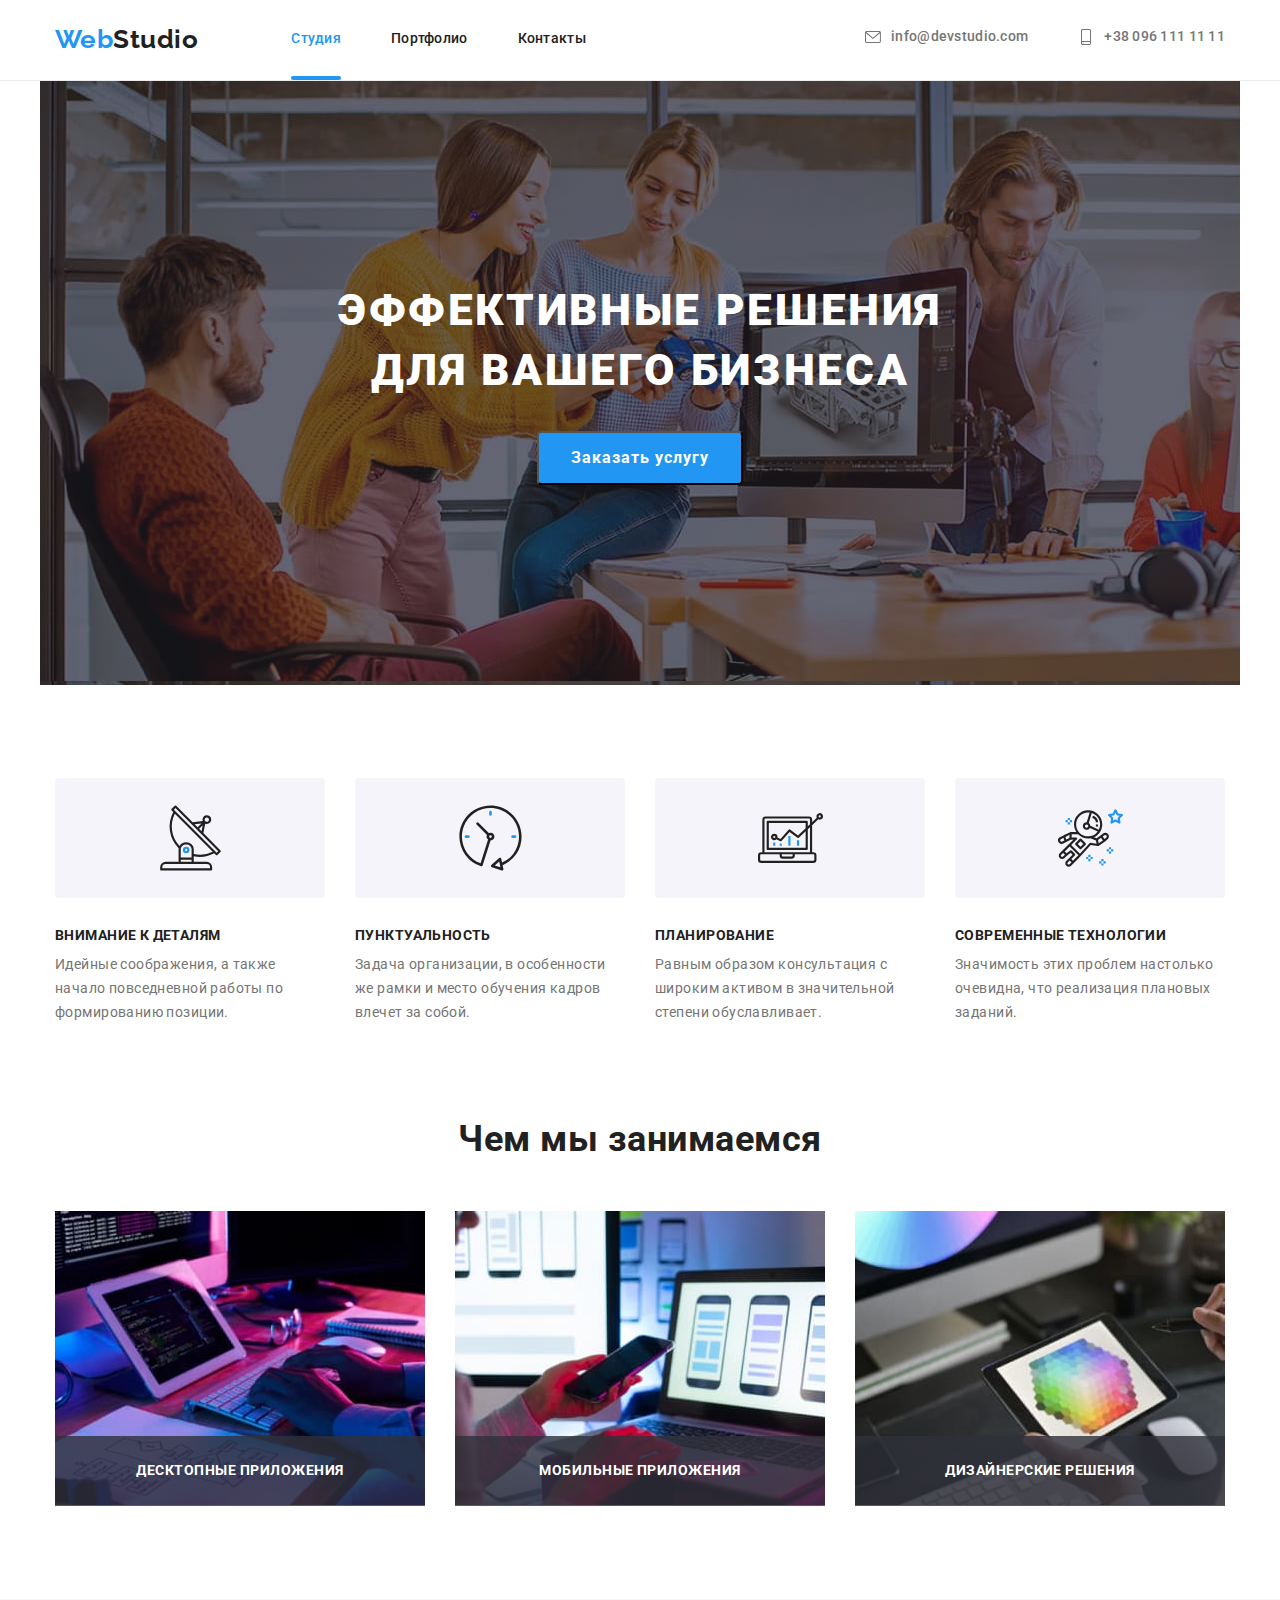
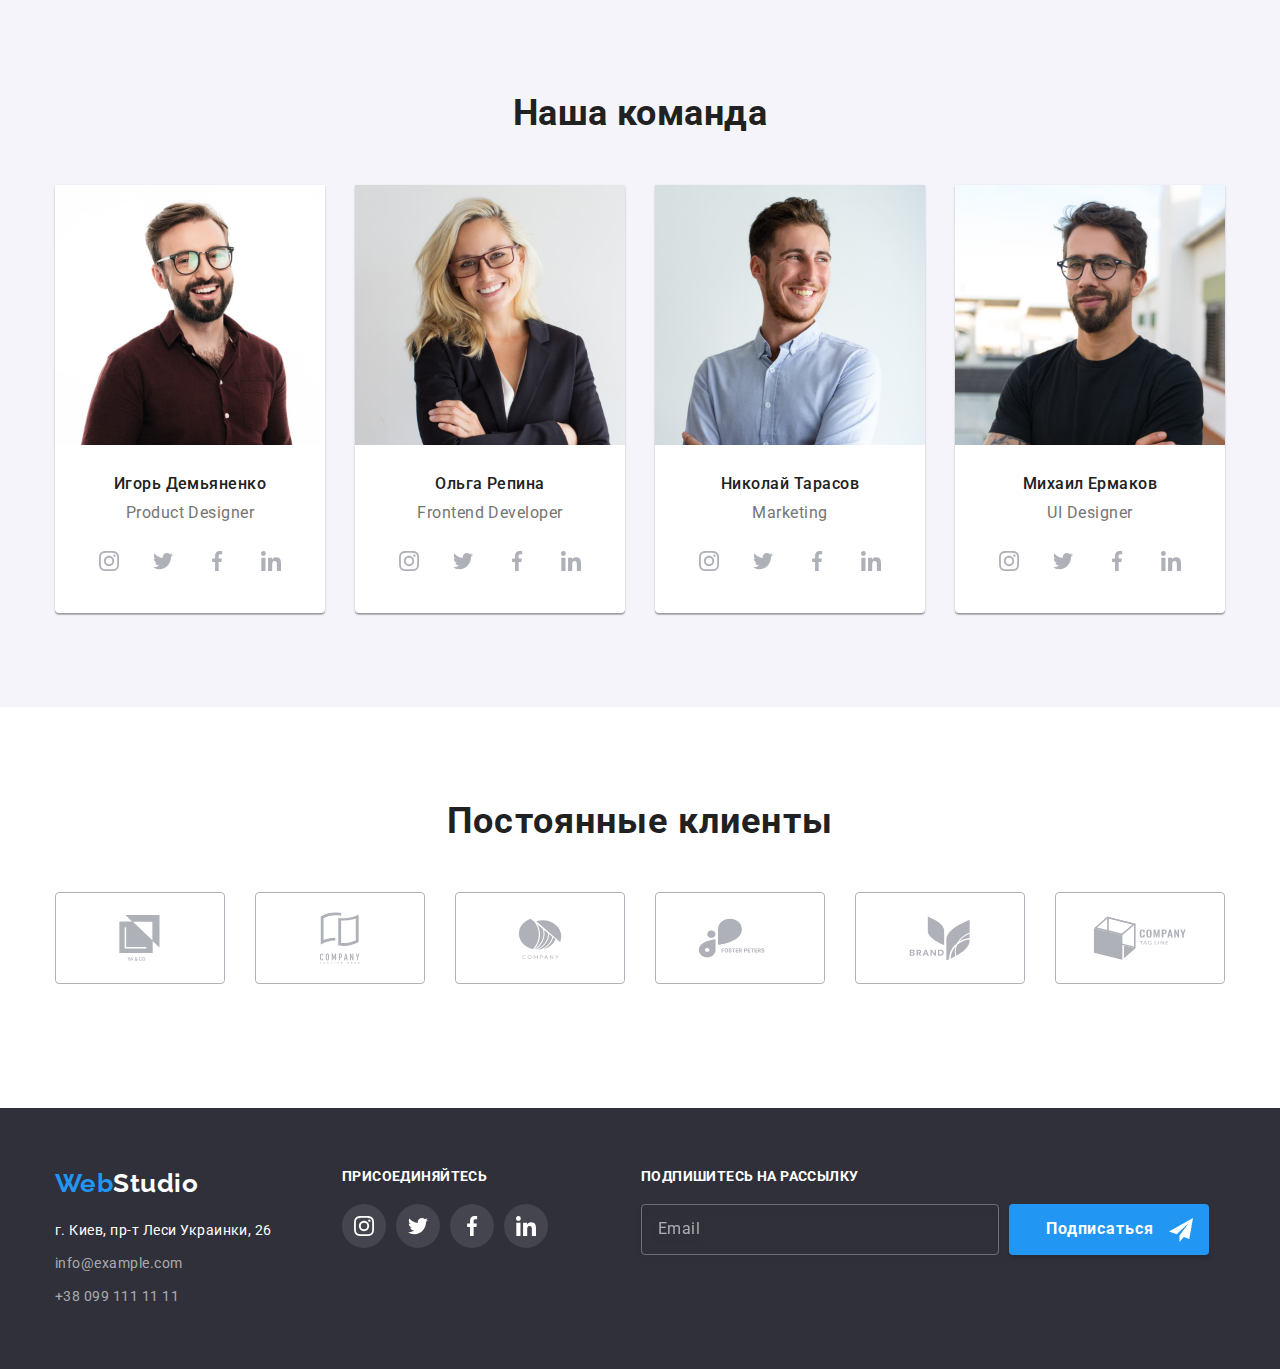
==== index.html @ 207f93ce "." ====
<!DOCTYPE html>
<html lang="en">

<head>
  <meta charset="UTF-8" />
  <meta http-equiv="X-UA-Compatible" content="IE=edge" />
  <meta name="viewport" content="width=device-width, initial-scale=1.0" />
  <title>WebStudio</title>
  <link rel="preconnect" href="https://fonts.gstatic.com">
  <link href="https://fonts.googleapis.com/css2?family=Raleway:wght@700&family=Roboto:wght@400;500;700;900&display=swap"
    rel="stylesheet">
  <link rel="stylesheet" href="https://cdnjs.cloudflare.com/ajax/libs/modern-normalize/1.1.0/modern-normalize.css"
    integrity="sha512-Y0MM+V6ymRKN2zStTqzQ227DWhhp4Mzdo6gnlRnuaNCbc+YN/ZH0sBCLTM4M0oSy9c9VKiCvd4Jk44aCLrNS5Q=="
    crossorigin="anonymous" referrerpolicy="no-referrer" />
  <link rel="stylesheet" href="https://cdnjs.cloudflare.com/ajax/libs/modern-normalize/1.1.0/modern-normalize.min.css"
    integrity="sha512-wpPYUAdjBVSE4KJnH1VR1HeZfpl1ub8YT/NKx4PuQ5NmX2tKuGu6U/JRp5y+Y8XG2tV+wKQpNHVUX03MfMFn9Q=="
    crossorigin="anonymous" referrerpolicy="no-referrer" />
  <link rel="stylesheet" href="./css/main.min.css">
</head>

<body>
  <!--Шапка проекта-->
  <header class="header">
    <div class="container header__container">
      <nav class="site__nav ">
        <a class="logo link " href="./index.html"> <span class="logo_logo-color_accent">Web</span>Studio</a>
        <div class="site__none">
          <ul class="site__list list ">
            <li class="site__item"><a class="site__link current link site__after_link" href="">Студия</a></li>
            <li class="site__item"><a class="site__link link" href="./portfolio.html">Портфолио</a></li>
            <li class="site__item"><a class="site__link link" href="">Контакты</a></li>
          </ul>
         </nav>
         <ul class="contact__list list">
          <li class="contact__item ">
            <a class="contact__link link" href="mailto:info@devstudio.com">
              <svg class="contact__svg_mail">
                <use href="./images/icons-svg/symbol-defs.svg#icon-mail"></use>
              </svg>
              info@devstudio.com</a>
          </li>
          <li class="contact__item">
            <a class="contact__link link" href="tel:+380961111111">
              <svg class="contact__svg_mail">
                <use href="./images/icons-svg/symbol-defs.svg#icon-smartphone"></use>
              </svg>
              +38 096 111 11 11</a>
          </li>
         </ul>
        </div>
        </div>
        
  </header>
  <!--Секция героя-->
  <main>
    <section class="hero overlord">
      <div class="container ">
        <h1 class="hero__title">
          Эффективные решения <br />
          для вашего бизнеса
        </h1>
        <button data-modal-open class="hero__button" type="button">Заказать услугу</button>
      </div>
    </section>
    <!--Секция будушего-->
    <section class="features__section">
      <div class="container">
        <h2 class="features__section_title  visually-hidden ">невидемый заголовок</h2>
        <ul class="features__list list">
          <li class="features__item  ">
            <div class="features__svg">
              <svg width="65px" height="70px">
                <use href="./images/icons-svg/symbol-defs.svg#icon-antenna"></use>
              </svg>
            </div>
            <h3 class="features__title  ">Внимание к деталям</h3>
            <p class="features__paragraph">
              Идейные соображения, а также начало повседневной работы по
              формированию позиции.
            </p>
          </li>
          <li class="features__item ">
            <div class="features__svg">
              <svg width="65px" height="70px">
                <use href="./images/icons-svg/symbol-defs.svg#icon-clock"></use>
              </svg>
            </div>
            <h3 class="features__title">Пунктуальность</h3>
            <p class="features__paragraph">
              Задача организации, в особенности же рамки и место обучения кадров
              влечет за собой.
            </p>
          </li>
          <li class="features__item ">
            <div class="features__svg">
              <svg width="65px" height="70px">
                <use href="./images/icons-svg/symbol-defs.svg#icon-diagram"></use>
              </svg>
            </div>
            <h3 class="features__title">Планирование</h3>
            <p class="features__paragraph">
              Равным образом консультация с широким активом в значительной
              степени обуславливает.
            </p>
          </li>
          <li class="features__item ">
            <div class="features__svg">
              <svg width="65px" height="70px">
                <use href="./images/icons-svg/symbol-defs.svg#icon-astronaut"></use>
              </svg>
            </div>
            <h3 class="features__title">Современные технологии</h3>
            <p class="features__paragraph">
              Значимость этих проблем настолько очевидна, что реализация
              плановых заданий.
            </p>
          </li>
        </ul>
      </div>
    </section>
    <!-- Рабочя секция-->
    <section class="work__section work__blok ">
      <div class="container">
        <h2 class="work__section_title">Чем мы занимаемся</h2>
        <ul class="work__list list">
          <div class="work__div">
            <li class="work__img_title">
              <img src="./images/box1.jpg" alt="work with gadgets" width="370" height="294" />
              <p class="work__information">Десктопные приложения</p>
            </li>
          </div>
          <div class="work__div">
            <li class="work__img_title">
              <img src="./images/box2.jpg" alt="work with gadgets" width="370" height="294" />
              <p class="work__information">Мобильные приложения</p>
            </li>
          </div>
          <div class="work__div">
            <li class="work__img_title">
              <img src="./images/box3.jpg" alt="work with gadgets" width="370" height="294" />
              <p class="work__information"> Дизайнерские решения</p>
            </li>
          </div>
        </ul>
      </div>
    </section>
    <!-- Командная Секция -->
    <section class="team__section">
      <div class="container">
        <h2 class="team__section_title">Наша команда</h2>
        <ul class="team__list list">
          <li class="team__title">
            <img src="./images/images2/igor_demyanenko.jpg" alt="Igor Demyanenko" width="100%" height="100%" />
            <div class="team__name">
              <h3 class="team__name_title">Игорь Демьяненко</h3>
              <p class="team__profession">Product Designer</p>
              <div class="team__icon">
                <a class="team__link_icon" href="">
                  <svg class=" team__inst" width="20px" height="20px">
                    <use href=./images/icons-svg/symbol-defs.svg#icon-instagram2></use>
                  </svg>
                </a>
                <a class="team__link_icon" href="">
                  <svg class="team__inst" width="20px" height="20px">
                    <use href=./images/icons-svg/symbol-defs.svg#icon-twitte4r></use>
                  </svg>
                </a>
                <a class="team__link_icon" href="">
                  <svg class=" team__inst" width="20px" height="20px">
                    <use href=./images/icons-svg/symbol-defs.svg#icon-facebook1></use>
                  </svg>
                </a>
                <a class="team__link_icon" href="">
                  <svg class="team__inst" width="20px" height="20px">
                    <use href=./images/icons-svg/symbol-defs.svg#icon-linkedin3></use>
                  </svg>
                </a>
              </div>
            </div>
          </li>
          <li class="team__title">
            <img src="./images/images2/olga_repina.jpg" alt="Olga Repina" width="100%" height="100%" />
            <div class="team__name">
              <h3 class="team__name_title">Ольга Репина</h3>
              <p class="team__profession">Frontend Developer</p>
              <div class="team__icon">
                <a class="team__link_icon" href="">
                  <svg class=" team__inst" width="20px" height="20px">
                    <use href=./images/icons-svg/symbol-defs.svg#icon-instagram2></use>
                  </svg>
                </a>
                <a class="team__link_icon" href="">
                  <svg class=" team__inst" width="20px" height="20px">
                    <use href=./images/icons-svg/symbol-defs.svg#icon-twitte4r></use>
                  </svg>
                </a>
                <a class="team__link_icon" href="">
                  <svg class=" team__inst" width="20px" height="20px">
                    <use href=./images/icons-svg/symbol-defs.svg#icon-facebook1></use>
                  </svg>
                </a>
                <a class="team__link_icon" href="">
                  <svg class=" team__inst" width="20px" height="20px">
                    <use href=./images/icons-svg/symbol-defs.svg#icon-linkedin3></use>
                  </svg>
                </a>
              </div>
            </div>
          </li>
          <li class="team__title">
            <img src="./images/images2/nikolay_tarasov.jpg" alt="Nikolay Tarasov" width="100%" height="100%" />
            <div class="team__name">
              <h3 class="team__name_title">Николай Тарасов</h3>
              <p class="team__profession">Marketing</p>
              <div class="team__icon">
                <a class="team__link_icon" href="">
                  <svg class=" team__inst" width="20px" height="20px">
                    <use href=./images/icons-svg/symbol-defs.svg#icon-instagram2></use>
                  </svg>
                </a>
                <a class="team__link_icon" href="">
                  <svg class=" team__inst" width="20px" height="20px">
                    <use href=./images/icons-svg/symbol-defs.svg#icon-twitte4r></use>
                  </svg>
                </a>
                <a class="team__link_icon" href="">
                  <svg class=" team__inst" width="20px" height="20px">
                    <use href=./images/icons-svg/symbol-defs.svg#icon-facebook1></use>
                  </svg>
                </a>
                <a class="team__link_icon" href="">
                  <svg class=" team__inst" width="20px" height="20px">
                    <use href=./images/icons-svg/symbol-defs.svg#icon-linkedin3></use>
                  </svg>
                </a>
              </div>
            </div>
          </li>
          <li class="team__title">
            <img src="./images/images2/mikhail_ermakov.jpg" alt="Mikhail Ermakov" width="100%" height="100%" />
            <div class="team__name">
              <h3 class="team__name_title">Михаил Ермаков</h3>
              <p class="team__profession">UI Designer</p>
              <div class="team__icon">
                <a class="team__link_icon" href="">
                  <svg class=" team__inst" width="20px" height="20px">
                    <use href=./images/icons-svg/symbol-defs.svg#icon-instagram2></use>
                  </svg>
                </a>
                <a class="team__link_icon" href="">
                  <svg class=" team__inst" width="20px" height="20px">
                    <use href=./images/icons-svg/symbol-defs.svg#icon-twitte4r></use>
                  </svg>
                </a>
                <a class="team__link_icon" href="">
                  <svg class=" team__inst" width="20px" height="20px">
                    <use href=./images/icons-svg/symbol-defs.svg#icon-facebook1></use>
                  </svg>
                </a>
                <a class="team__link_icon" href="">
                  <svg class=" team__inst" width="20px" height="20px">
                    <use href=./images/icons-svg/symbol-defs.svg#icon-linkedin3></use>
                  </svg>
                </a>
              </div>
            </div>
          </li>
        </ul>
      </div>
    </section>
    <!-- Постояние клиенти-->
    <section class="regular-section">
      <div class="container">
        <h2 class="regular-title"> Постоянные клиенты </h2>
        <ul class="regular-ul  list">
          <li class="regular-li">
            <a class="regular-link" href="">
              <svg width="41px" height="46px">
                <use href=./images/icons-svg/symbol-defs.svg#icon-group></use>
              </svg>
            </a>
          </li>
          <li class="regular-li">
            <a class="regular-link" href="">
              <svg width="40px" height="52px">
                <use href=./images/icons-svg/symbol-defs.svg#icon-group-1></use>
              </svg>
            </a>
          </li>
          <li class="regular-li">
            <a class="regular-link" href="">
              <svg width="44px" height="41px">
                <use href=./images/icons-svg/symbol-defs.svg#icon-group-2></use>
              </svg>
            </a>
          </li>
          <li class="regular-li">
            <a class="regular-link" href="">
              <svg width="85px" height="40px">
                <use href=./images/icons-svg/symbol-defs.svg#icon-group-3></use>
              </svg>
            </a>
          </li>
          <li class="regular-li">
            <a class="regular-link" href="">
              <svg width="62px" height="45px">
                <use href=./images/icons-svg/symbol-defs.svg#icon-group-4></use>
              </svg>
            </a>
          </li>
          <li class="regular-li">
            <a class="regular-link" href="">
              <svg width="94px" height="44px">
                <use href=./images/icons-svg/symbol-defs.svg#icon-group-5></use>
              </svg>
            </a>
          </li>
        </ul>
      </div>
    </section>
  </main>
  <!--Футер-->
  <footer class="footer">
    <div class="container footer-section ">
      <div class="footer_position-tablet">
        <div class="footer__adress">
          <a class="logo logo_color_white link" href="./index.html"><span class="logo_logo-color_accent">Web</span>Studio</a>
          <address class="address">
            <p class="adress-text">г. Киев, пр-т Леси Украинки, 26</p>
            <ul class="footer-list list">
              <li class="footer-list__item">
                <a class="footer-list__link link" href="mailto:info@example.com">info@example.com</a>
              </li>
              <li class="footer-item">
                <a class="footer-list__link link" href="tel:+38-099-111-11-11">+38 099 111 11 11</a>
              </li>
            </ul>
          </address>
        </div>
        <div class="footer-set">
          <h2 class="footer-title">присоединяйтесь</h2>
          <ul class="footer-icon list">
            <li class="footer-list__item">
              <a class="footer-icon__link" href="#">
                <svg class="footer-style" width="20px" height="20px">
                  <use href="./images/icons-svg/symbol-defs.svg#icon-instagram2"></use>
                </svg>
              </a>
            </li>
            <li class="footer-list__item">
              <a class="footer-icon__link" href="#">
                <svg width=" 20px" height="20px">
                  <use href="./images/icons-svg/symbol-defs.svg#icon-twitte4r"></use>
                </svg>
              </a>
            </li>
            <li class="footer-list__item">
              <a class="footer-icon__link" href="#">
                <svg width=" 20px" height="20px">
                  <use href="./images/icons-svg/symbol-defs.svg#icon-facebook1"></use>
                </svg>
              </a>
            </li>
            <li class="footer-list__item">
              <a class="footer-icon__link" href="#">
                <svg width="20px" height="20px">
                  <use href="./images/icons-svg/symbol-defs.svg#icon-linkedin3"></use>
                </svg>
              </a>
            </li>
          </ul>
        </div>
      </div>
      <div class="footer-form">
        <p class="footer-form__title">Подпишитесь на рассылку</p>
        <form class="footer-form__content">
          <input class="form-footer__email" type="email" name="email" placeholder="Email">
          <button class="form-footer__button" type="submit">Подписаться </button>
        </form>
      </div>
    </div>
  </footer>
  <div class="backdrop  is-hidden" data-modal>
    <div class="modal">
      <form action="#">
        <p class="backdrop-title">Оставьте свои данные, мы вам перезвоним</p>
        <label class="backdrop-label form-field"> <span class="backdrop-name">Имя</span>
          <span class="backdrop-wraper">
            <input class="backdrop-input" type="text" name="name" required>
            <svg class=" svg-icon-backdrop" width="12px" height="12px">
              <use href=./images/icons-svg/symbol-defs6.svg#icon-Vector></use>
            </svg>
          </span>
        </label>
        <label class="backdrop-label form-field "> <span class="backdrop-name">Телефон</span>
          <span class="backdrop-wraper">
            <input class="backdrop-input" type="tel" name="tel" required>
            <svg class=" svg-icon-backdrop" width="13px" height="13px">
              <use href=./images/icons-svg/symbol-defs6.svg#icon-Vector-1></use>
            </svg>
          </span>
        </label>
        <label class="backdrop-label form-field "><span class="backdrop-name"> Почта</span>
          <span class="backdrop-wraper">
            <input class="backdrop-input" type="email" name="e-mail" required>
            <svg class=" svg-icon-backdrop" width="15px" height="12px">
              <use href=./images/icons-svg/symbol-defs6.svg#icon-Vector-2></use>
            </svg>
          </span>
        </label>
        <label class="backdrop-label "> <span class="backdrop-name">Комментарий</span>
          <textarea class="backdrop-textarea" name="comment" rows="10" placeholder="Ввести текст"></textarea>
        </label>
        <div class="checkbox-div">
          <input class="checkbox-input visually-hidden" type="checkbox" name="checkbox" value="Соглашаюсь с рассылкой"
            id="Соглашаюсь с рассылкой">
          <label class="checkbox-title" for="Соглашаюсь с рассылкой">Соглашаюсь с рассылкой и принимаю &nbsp; <a class="checkbox-link"
              href="">Условия договора</a> </label>
        </div>
        <button class="backdrop-btn" type="submit"> Отправить</button>
      </form>
      <button data-modal-close class="close-btn">
        <svg width="11px" height="11px">
          <use href=./images/icons-svg/symbol-defs6-1.svg#icon-Vector-6></use>
        </svg>
      </button>
    </div>
  </div>
  <script src="./js/modal.js"></script>
</body>

</html>
---- css/main.min.css ----
:root{--primary-text-color: #757575;--secondary-text-color: #212121;--accent-color: #2196f3;--primary-bg-color: #ffffff;--primary-bg-color-filter: #f5f4fa;--prinary-font-family: "Roboto", sant-serif;--secondary-font-family:"Raleway", sant-serif}.visually-hidden{position:absolut;width:1px;height:1px;margin:-1px;border:0;padding:0;clip:rect(1px, 1px, 1px, 1px);clip:rect(1px 1px 1px 1px);overflow:hidden}body{background-color:var(--primary-bg-color);color:var(--primary-text-color);font-family:var(--prinary-font-family);letter-spacing:0.03em}h1,h2,h3,h4,h5,h6,p{margin-top:0;margin-bottom:0}ul,ol{margin-top:0;margin-bottom:0;padding-left:0}img{display:block}.list{list-style:none}.link{text-decoration:none}.logo{margin-right:93px;font-family:var(--secondary-font-family);font-weight:700;font-size:26px;line-height:1.19;color:var(--secondary-text-color)}@media screen and (min-width: 480px){.logo{margin-right:0px}}.logo_logo-color_accent{color:var(--accent-color)}.footer-icon__link{display:flex;width:44px;height:44px;justify-content:center;align-items:center;border-radius:50%}.site__list{display:flex;font-size:14px;line-height:1.14;letter-spacing:0.02em;margin-left:93px;color:var(--secondary-text-color)}.site__item:not(:last-child){margin-right:50px}.site__link{position:relative;font-family:Roboto;font-weight:500;font-size:14px;line-height:1.14;letter-spacing:0.02em;color:var(--secondary-text-color);transition:color 250ms cubic-bezier(0.4, 0, 0.2, 1)}.site__link:hover,.site__link:focus{color:var(--accent-color)}.site__link.current{color:var(--accent-color)}.site__nav{display:flex;align-items:center}.site__after_link::after{content:"";display:block;width:100%;height:4px;background:#2196F3;border-radius:2px;position:absolute;top:46px;transition:opacity 250ms cubic-bezier(0.4, 0, 0.2, 1)}.contact__link{display:inline-flex;font-weight:500;font-size:14px;line-height:1.14;letter-spacing:0.02em;color:var(--primary-text-color);transition:color 250ms cubic-bezier(0.4, 0, 0.2, 1)}.contact__link:hover,.contact__link:focus{color:var(--accent-color)}.contact__link:hover .contact__svg_mail{fill:var(--accent-color);transition-duration:250ms}.contact__link:focus .contact__svg_mail{fill:var(--accent-color)}.contact__item:not(:last-child){margin-right:50px}.contact__item:hover,.contact__item:focus{color:var(--accent-color)}.contact__list{display:flex;align-items:center;margin-left:auto}.header__container{display:flex;align-items:center}.header{border-bottom:1px solid #ECECEC;padding-top:24px;padding-bottom:25px}.contact__svg_mail{width:16px;height:16px;margin-right:10px;fill:var(--primary-text-color)}.hero{padding-top:118px;padding-bottom:118px;background-image:linear-gradient(to right, rgba(47,48,58,0.4), rgba(47,48,58,0.4)),url(../images/hero/header-img.jpg);max-width:1600px;margin-left:auto;margin-right:auto;background-color:#2F303A;text-align:center}@media screen and (min-width: 480px){.hero{width:480px}}@media screen and (min-width: 768px){.hero{width:768px;background-image:linear-gradient(to right, rgba(47,48,58,0.4), rgba(47,48,58,0.4)),url(../images/hero/header-img768.jpg)}}@media screen and (min-width: 1200px){.hero{width:1200px;background-image:linear-gradient(to right, rgba(47,48,58,0.4), rgba(47,48,58,0.4)),url(../images/hero/hero.jpg);padding-top:200px;padding-bottom:200px}}.hero__title{font-weight:900;font-size:26px;line-height:1.62;text-align:center;letter-spacing:0.06em;text-transform:uppercase;color:var(--primary-bg-color)}@media screen and (min-width: 1200px){.hero__title{font-size:44px;line-height:1.36}}.hero__button{padding-left:32px;padding-right:32px;padding-top:10px;padding-bottom:10px;margin-top:30px;border-radius:4px;font-weight:700;font-size:16px;line-height:1.87;letter-spacing:0.06em;color:#FFFFFF;background-color:var(--accent-color);transition-property:background-color;transition-duration:250ms;transition-timing-function:cubic-bezier(0.4, 0, 0.2, 1)}.hero__button:hover,.hero__button:hover{background-color:#188CE8}.features__section{padding-top:60px;padding-bottom:60px}@media screen and (min-width: 1200px){.features__section{padding-top:94px;padding-bottom:47px}}.features__list{margin-bottom:-30px}@media screen and (min-width: 768px){.features__list{display:flex;flex-wrap:wrap;margin-left:-30px}}@media screen and (min-width: 1200px){.features__list{display:flex}}.features__item{margin-bottom:30px}@media screen and (min-width: 768px){.features__item{flex-basis:calc((100% - 60px) / 2);margin-left:30px}}@media screen and (min-width: 1200px){.features__item{flex-basis:calc((100% - 120px) / 4);width:270px}}.features__svg{display:flex;justify-content:center;align-items:center;height:120px;margin-bottom:30px;background-color:var(--primary-bg-color-filter);border-radius:4px}.features__title{margin-bottom:10px;margin-top:0px;color:var(--secondary-text-color);font-weight:700;font-size:14px;line-height:1.14;letter-spacing:0.03em;text-transform:uppercase;text-align:center}@media screen and (min-width: 768px){.features__title{text-align:left}}.features__paragraph{font-size:14px;line-height:1.71;letter-spacing:0.03em}.work__blok{display:none}@media screen and (min-width: 1200px){.work__blok{display:block}}.work__section_title{margin-bottom:50px;font-weight:700;font-size:36px;line-height:1.16;text-align:center;color:var(--secondary-text-color)}.work__list{display:flex;align-items:center}.work__section{padding-top:47px;padding-bottom:94px}.work__div{position:relative}.work__div:not(:last-child){margin-right:30px}.work__information{position:absolute;padding:27px;top:225px;width:370px;height:70px;font-weight:700;font-size:14px;line-height:1.14;text-align:center;text-transform:uppercase;color:var(--primary-bg-color);background-image:linear-gradient(to right, rgba(47,48,58,0.8), rgba(47,48,58,0.8))}.team__section{padding-top:60px;padding-bottom:60px;background-color:var(--primary-bg-color-filter)}@media screen and (min-width: 1200px){.team__section{padding-top:94px;padding-bottom:94px}}.team__name_title{font-weight:500;font-size:16px;line-height:1.18;text-align:center;color:var(--secondary-text-color)}.team__profession{margin-top:10px;font-size:16px;line-height:1.18;text-align:center;color:var(--primary-text-color)}.team__section_title{font-weight:700;font-size:36px;line-height:1.16;text-align:center;margin-bottom:30px;color:var(--secondary-text-color)}@media screen and (min-width: 1200px){.team__section_title{margin-bottom:50px}}.team__list{align-items:center;margin-bottom:-30px}@media screen and (min-width: 768px){.team__list{display:flex;flex-wrap:wrap;margin-left:-30px}}@media screen and (min-width: 1200px){.team__list{display:flex}}.team__title{border-radius:0px 0px 4px 4px;background-color:#ffffff;box-shadow:0px 1px 3px rgba(0,0,0,0.12),0px 1px 1px rgba(0,0,0,0.14),0px 2px 1px rgba(0,0,0,0.2);margin-bottom:30px}@media screen and (min-width: 480px){.team__title{width:450px}}@media screen and (min-width: 768px){.team__title{flex-basis:calc((100% - 60px) / 2);margin-left:30px;width:450px}}@media screen and (min-width: 1200px){.team__title{flex-basis:calc((100% - 120px) / 4);width:270px}}.team__name{margin:30px}.team__link_icon{display:flex;justify-content:center;align-items:center;width:44px;height:44px;border-radius:50%;background-color:#ffffff;fill:#AFB1B8;transition:background-color 250ms cubic-bezier(0.4, 0, 0.2, 1)}.team__link_icon:not(:last-child){margin-right:10px}.team__link_icon:hover,.team__link_icon:focus{background-color:var(--accent-color);fill:#ffffff}.team__icon{display:flex;justify-content:center;margin-top:16px;padding-bottom:24px}@media screen and (min-width: 768px){.team__icon{padding-bottom:0px}}.regular-section{padding-top:60px;padding-bottom:60px}@media screen and (min-width: 1200px){.regular-section{padding-top:94px;padding-bottom:94px}}.regular-title{font-weight:700;font-size:36px;line-height:1.16;text-align:center;letter-spacing:0.03em;color:var(--secondary-text-color);margin-bottom:30px}@media screen and (min-width: 1200px){.regular-title{margin-bottom:50px}}.regular-li{height:92px;flex-basis:calc((100% - 60px) / 2);margin-left:30px;margin-bottom:30px}.regular-li:nth-last-child(-n+3){margin-bottom:0px}@media screen and (min-width: 768px){.regular-li{flex-basis:calc((100% - 90px) / 3)}}@media screen and (min-width: 1200px){.regular-li{flex-basis:calc((100% - 180px) / 6)}}.regular-ul{display:flex;flex-wrap:wrap;margin-left:-30px}.regular-link{width:100%;height:100%;fill:#AFB1B8;display:flex;justify-content:center;align-items:center;border:1px solid #AFB1B8;border-radius:4px;transition:fill 250ms cubic-bezier(0.4, 0, 0.2, 1)}.regular-link:hover,.regular-link:focus{fill:var(--accent-color);border:1px solid var(--accent-color)}.footer{background-color:#2f303a;padding-top:60px;padding-bottom:60px}.footer-section{text-align:center}@media screen and (min-width: 1200px){.footer-section{display:flex;text-align:left}}@media screen and (min-width: 768px){.footer_position-tablet{display:flex;justify-content:space-around}}@media screen and (min-width: 768px){.footer__adress{display:inline-block}}.footer-list .footer-list__item:not(:last-child){margin-bottom:9px}.footer-list__link{display:block;color:rgba(255,255,255,0.6);transition:color 250ms cubic-bezier(0.4, 0, 0.2, 1)}.footer-list__link:hover,.footer-list__link:focus{color:#ffffff}@media screen and (min-width: 768px){.footer-set{display:inline-block}}@media screen and (min-width: 1200px){.footer-set{margin-left:70px}}.footer-title{font-weight:bold;font-size:14px;line-height:16px;letter-spacing:0.03em;text-transform:uppercase;color:var(--primary-bg-color)}.footer-icon{display:flex;justify-content:center;margin-top:20px}@media screen and (max-width: 768px){.footer-icon{margin-bottom:60px}}.footer-list__item:not(:first-child){margin-left:10px}.footer-icon__link{background-color:rgba(255,255,255,0.1);fill:var(--primary-bg-color);transition:background-color 250ms cubic-bezier(0.4, 0, 0.2, 1)}.footer-icon__link:hover,.footer-icon__link:focus{background-color:var(--accent-color)}.logo_color_white{color:#ffffff}.address{font-style:normal;font-weight:400;font-size:14px;line-height:1.71;margin-top:20px;margin-bottom:60px}@media screen and (min-width: 1200px){.address{margin-bottom:0px}}.adress-text{color:#ffffff;margin-bottom:9px}@media screen and (max-width: 1200px){.footer-form{display:inline-block;width:450px}}@media screen and (min-width: 1200px){.footer-form{width:570px;margin-left:93px}}.footer-form__title{font-weight:700;font-size:14px;line-height:16px;letter-spacing:0.03em;text-transform:uppercase;color:var(--primary-bg-color);margin-bottom:20px}@media screen and (min-width: 1200px){.footer-form__content{display:flex}}.form-footer__email{width:100%;margin-bottom:20px;padding:15px 0px 15px 16px;border:1px solid rgba(255,255,255,0.3);filter:drop-shadow(0px 4px 4px rgba(0,0,0,0.15));border-radius:4px;background-color:transparent;color:var(--primary-bg-color)}.form-footer__email::placeholder{font-weight:400;font-size:16px;line-height:20px;letter-spacing:0.03em;color:rgba(255,255,255,0.6)}@media screen and (min-width: 1200px){.form-footer__email{width:358px;margin-bottom:0px}}.form-footer__button{width:200px;background:#2196f3;box-shadow:0px 4px 4px rgba(0,0,0,0.15);border-radius:4px;border:none;cursor:pointer;margin-left:10px;padding:10px 8px 10px 29px;font-weight:700;font-size:16px;line-height:30px;letter-spacing:0.06em;color:#ffffff;transition:background-color 250ms cubic-bezier(0.4, 0, 0.2, 1)}.form-footer__button:focus,.form-footer__button:hover{background-color:#188ce8}.form-footer__button::after{display:inline-block;vertical-align:middle;content:'';background-image:url(../images/icons-svg/iconss-svg/footer-maol.svg);width:24px;height:24px;margin-left:10px}.form-field{display:flex;flex-direction:column;margin-bottom:10px}textarea{resize:none}.backdrop-title{font-weight:700;font-size:20px;line-height:1.15;text-align:center;color:var(--secondary-text-color);margin-bottom:12px}.backdrop-input{width:100%;height:40px;border:1px solid rgba(33,33,33,0.2);border-radius:4px;padding-left:42px;outline:none;transition:fill 250ms cubic-bezier(0.4, 0, 0.2, 1),border 250ms cubic-bezier(0.4, 0, 0.2, 1)}.backdrop-input:hover,.backdrop-input:focus{border:1px solid var(--accent-color)}.backdrop-input:hover+.svg-icon-backdrop{fill:var(--accent-color)}.backdrop-textarea{padding:12px 16px;width:100%;height:120px;border:1px solid rgba(33,33,33,0.2);border-radius:4px;outline:none;transition:border 250ms cubic-bezier(0.4, 0, 0.2, 1)}.backdrop-textarea::placeholder{color:rgba(117,117,117,0.5)}.backdrop-textarea:hover,.backdrop-textarea:focus{border:1px solid var(--accent-color)}.checkbox-title{display:flex;font-size:12px;line-height:1.16;color:var(--primary-text-color)}@media screen and (min-width: 1200px){.checkbox-title{display:flex;font-size:14px;line-height:1.71;color:var(--primary-text-color);align-items:baseline}}.backdrop-btn{display:flex;font-weight:700;font-size:16px;line-height:1.87;align-items:center;text-align:center;letter-spacing:0.06em;color:#FFFFFF;width:200px;background:#2196F3;box-shadow:0px 4px 4px rgba(0,0,0,0.15);border-radius:4px;border:none;margin:0 auto;margin-top:29px;padding:10px 55px;transition:background-color 250ms cubic-bezier(0.4, 0, 0.2, 1)}.backdrop-btn:hover,.backdrop-btn:focus{background-color:#188CE8}.backdrop-wraper{position:relative}.svg-icon-backdrop{position:absolute;top:50%;left:12px;transform:translateY(-50%)}.backdrop-name{display:block;margin-bottom:4px}.checkbox-title::before{content:'';width:16px;height:15px;border:2px solid #212121;background-repeat:10px;display:block;cursor:pointer;margin-right:0px}.checkbox-input:checked+.checkbox-title::before{background-image:url(../images/icon-check.jpg);background-size:contain;border:none}@media screen and (min-width: 1200px){.checkbox-title::before{margin-right:10px}}.backdrop-label{font-family:Roboto;font-style:normal;font-weight:normal;font-size:12px;line-height:14px;letter-spacing:0.01em;color:var(--primary-text-color)}.backdrop{position:fixed;top:0;left:0;width:100vw;height:100vh;background-color:rgba(0,0,0,0.2);opacity:1;visibility:visible;pointer-events:auto;transition:opacity 500ms linear, visibility 500ms linear}.modal{position:absolute;padding:40px;left:50%;top:50%;width:450px;height:609px;background-color:#ffffff;transform:translate(-50%, -50%)}@media screen and (min-width: 1200px){.modal{width:528px;height:580px}}.close-btn{position:absolute;top:8px;right:8px;width:30px;height:30px;border-radius:50%;border:1px solid rgba(0,0,0,0.1);background-color:transparent;cursor:pointer;padding:0;transition:fill 250ms cubic-bezier(0.4, 0, 0.2, 1)}.close-btn:hover,.close-btn:focus{fill:#2196F3}.is-hidden{opacity:0;visibility:hidden;pointer-events:none}.filter-btn.current{background-color:var(--accent-color);color:var(--primary-bg-color)}.filter-btn{padding:6px 20px;border-radius:4px;border:none;font-family:inherit;font-weight:500;font-size:16px;line-height:1.62;background:var(--primary-bg-color-filter);color:var(--secondary-text-color);transition:background-color 250ms cubic-bezier(0.4, 0, 0.2, 1)}.filter-btn:hover,.filter-btn:focus{background-color:var(--accent-color);color:#ffffff}.work-title{font-style:normal;font-weight:700;font-size:18px;line-height:2;letter-spacing:0.06em;color:var(--secondary-text-color)}.work-profession{margin-top:4px;font-style:normal;font-weight:normal;font-size:16px;line-height:1.87;color:var(--primary-text-color)}.container{width:100%;margin-left:auto;margin-right:auto;padding-left:15px;padding-right:15px}@media screen and (min-width: 480px){.container{width:480px}}@media screen and (min-width: 768px){.container{width:768px}}@media screen and (min-width: 1200px){.container{width:1200px}}.filter{display:flex;justify-content:center;margin-bottom:50px}.filter-item:not(:last-child){margin-right:8px}.works-list{display:flex;flex-wrap:wrap}.works-title{width:370px;margin-right:30px;margin-bottom:30px;border:1px solid #EEEEEE}.works-title:nth-child(3n){margin-right:0px}.works-title:nth-last-child(-n+3){margin-bottom:0px}.works-title:hover,.works-title:focus{box-shadow:0px 1px 1px rgba(0,0,0,0.12),0px 4px 4px rgba(0,0,0,0.06),1px 4px 6px rgba(0,0,0,0.16)}.works-title:hover .works-p{transform:translateY(0%)}.our-work{padding-top:94px;padding-bottom:94px}.text-position{padding:20px 24px}.address{margin-top:20px}.address-link{margin-bottom:9px;display:block}.footer-list .footer-item:not(:last-child){margin-bottom:9px}.work-a{display:block;text-decoration:none;color:var(--primary-text-color);width:100%;height:100%}.work-a:focus .works-p{transform:translateY(0%)}.works-img{position:relative;overflow:hidden}.works-p{position:absolute;top:0;left:0;height:100%;width:100%;font-style:normal;font-weight:normal;font-size:18px;line-height:1.56;background-color:rgba(33,150,243,0.9);color:var(--primary-bg-color);overflow:auto;padding:63px 24px;transform:translateY(101%);transition:transform 250ms cubic-bezier(0.4, 0, 0.2, 1)}
/*# sourceMappingURL=main.min.css.map */
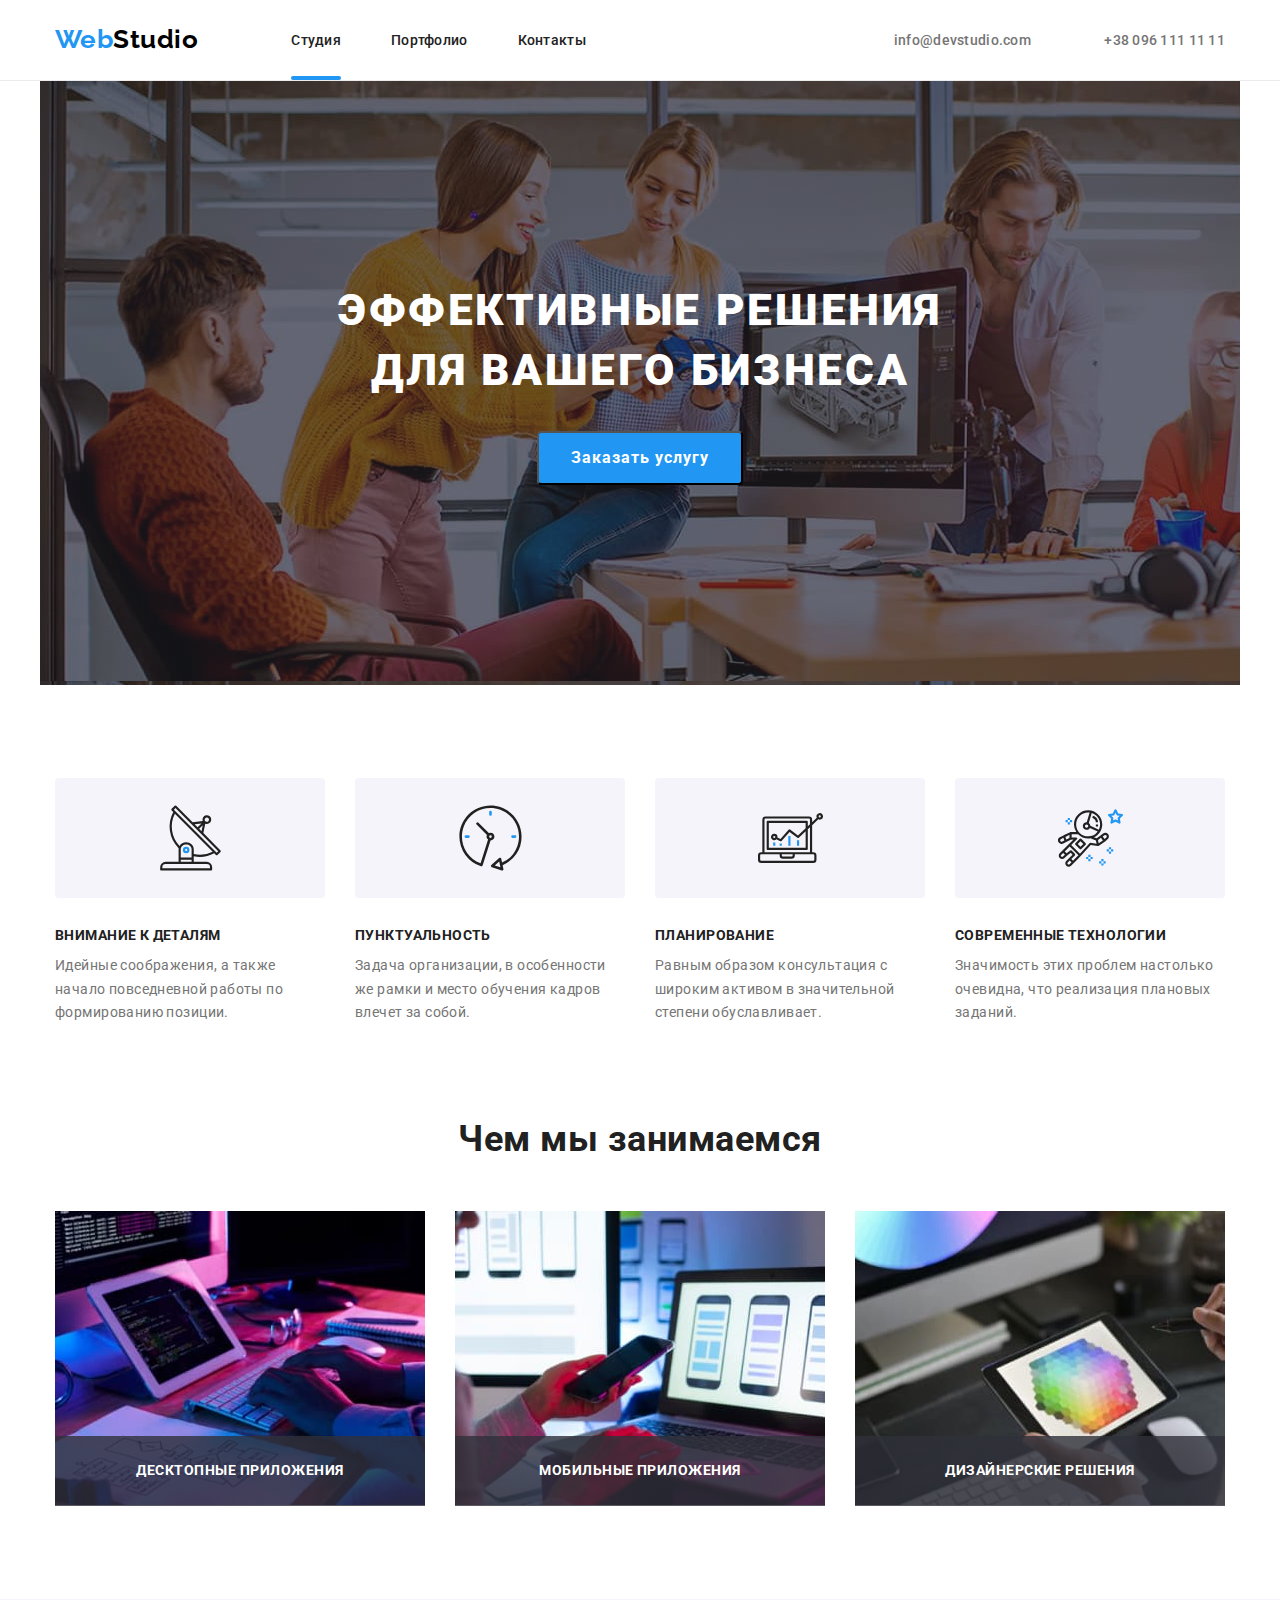
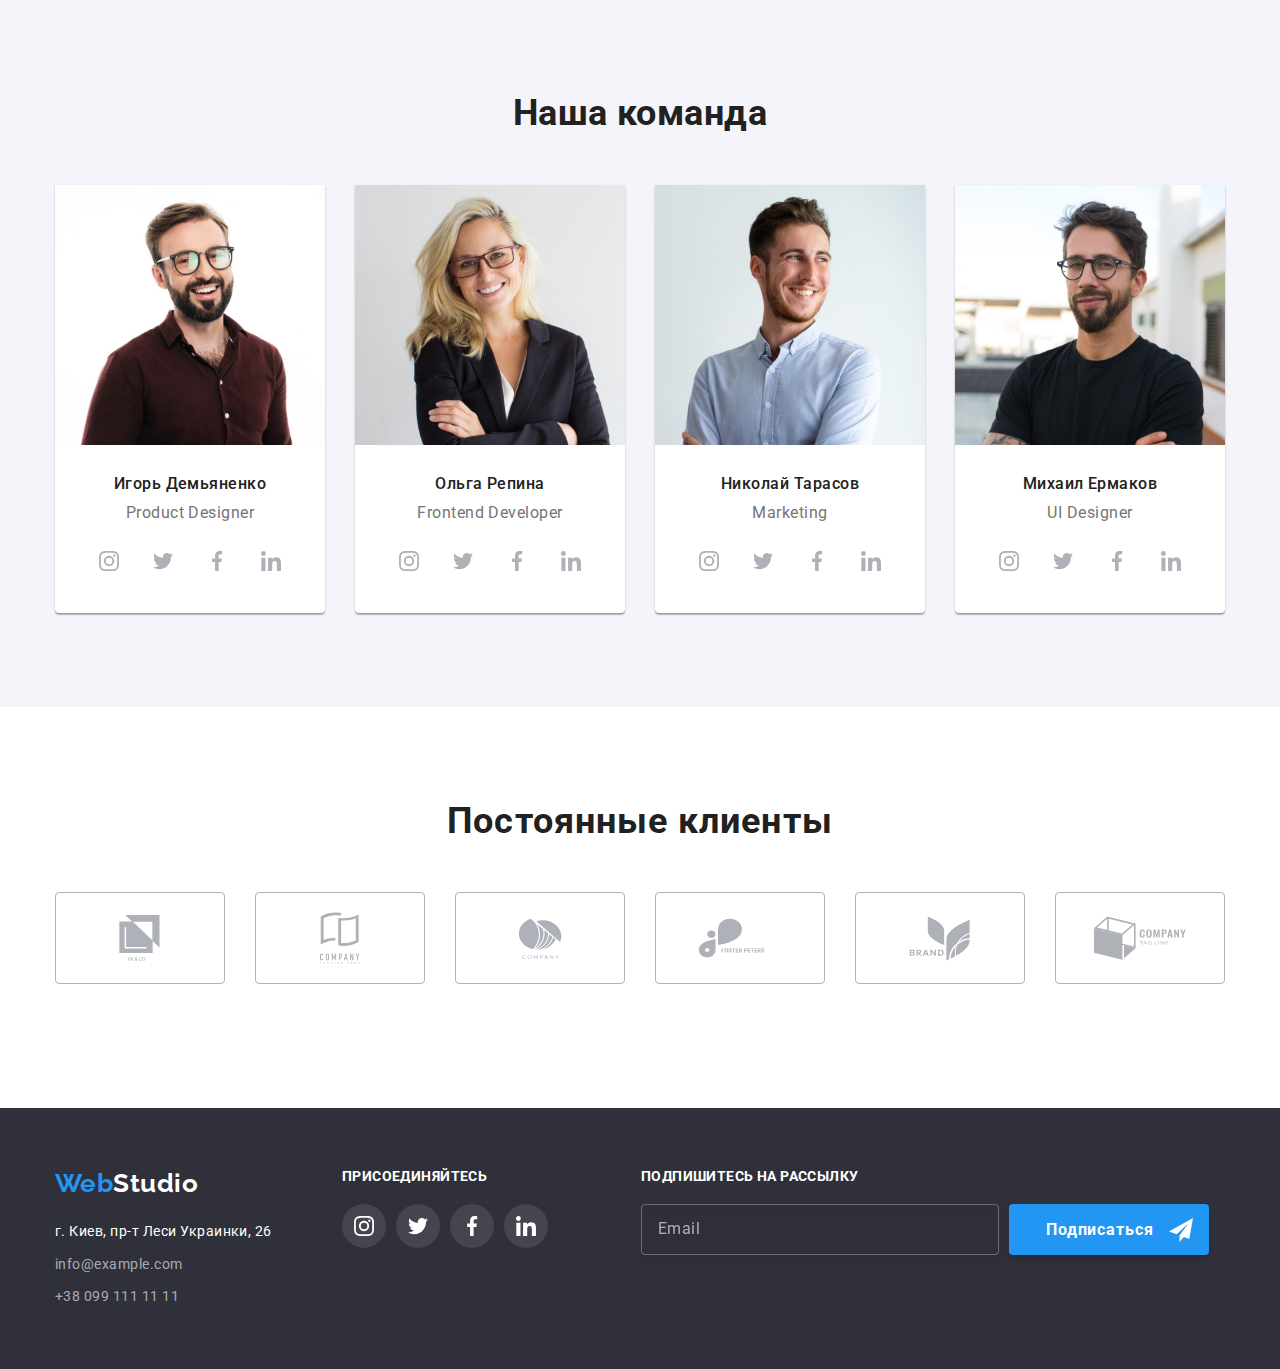
==== commit 72256c6c: "." ====
--- a/index.html
+++ b/index.html
@@ -21,35 +21,91 @@
 <body>
   <!--Шапка проекта-->
   <header class="header">
-    <div class="container header__container">
-      <nav class="site__nav ">
-        <a class="logo link " href="./index.html"> <span class="logo_logo-color_accent">Web</span>Studio</a>
-        <div class="site__none">
-          <ul class="site__list list ">
-            <li class="site__item"><a class="site__link current link site__after_link" href="">Студия</a></li>
-            <li class="site__item"><a class="site__link link" href="./portfolio.html">Портфолио</a></li>
-            <li class="site__item"><a class="site__link link" href="">Контакты</a></li>
-          </ul>
-         </nav>
-         <ul class="contact__list list">
-          <li class="contact__item ">
-            <a class="contact__link link" href="mailto:info@devstudio.com">
-              <svg class="contact__svg_mail">
-                <use href="./images/icons-svg/symbol-defs.svg#icon-mail"></use>
-              </svg>
-              info@devstudio.com</a>
-          </li>
-          <li class="contact__item">
-            <a class="contact__link link" href="tel:+380961111111">
-              <svg class="contact__svg_mail">
-                <use href="./images/icons-svg/symbol-defs.svg#icon-smartphone"></use>
-              </svg>
-              +38 096 111 11 11</a>
-          </li>
-         </ul>
-        </div>
-        </div>
-        
+    <div class="container header_container">
+      <nav class="navigation">
+        <a class="logo logo_color_black link animate__hinge logo-header" href="./index.html">
+          <span class="logo_logo-color_accent">Web</span>Studio
+        </a>
+        <ul class="menu list">
+          <li class="menu-item">
+            <a class="menu-link current link  after-item menu_position_bottom-border" href="#">Студия</a>
+          </li>
+          <li class="menu-item">
+            <a class="menu-link link" href="./portfolio.html">Портфолио</a>
+          </li>
+          <li class="menu-item">
+            <a class="menu-link link" href="#">Контакты</a>
+          </li>
+        </ul>
+      </nav>
+      <ul class="contact-list list">
+        <li class="contact-list__item">
+          <a class="contact-list__link link" href="mailto:info@devstudio.com">
+            <svg class="contact-list__icon" width="16px" height="12">
+              <use href="./images/icon/symbol-defs.svg#icon-envelope"></use>
+            </svg>
+            info@devstudio.com
+          </a>
+        </li>
+        <li class="contact-list__item">
+          <a class="contact-list__link link " href="tel:+38-096-111-11-11">
+            <svg class="contact-list__icon" width="10px" height="16px">
+              <use href="./images/icon/symbol-defs.svg#icon-smartphone">
+              </use>
+            </svg>
+            +38 096 111 11 11
+          </a>
+        </li>
+      </ul>
+      <!-- ==================Mobile menu=========================== -->
+      <button class="burger-btn btn-hover-focus " type="button" data-menu-open>
+        <svg class="burger-btn__icon">
+          <use href="./images/icons-svg/symbol-defs6-1.svg#icon-menu_40px"></use>
+        </svg>
+      </button>
+    </div>
+    <div class="mobile-menu" data-menu>
+      <div class="container mobile-menu__container">
+        <button class="mobile-menu-close-btn mobile-menu__close-btn btn-hover-focus " type="button" data-menu-close>
+          <svg class="mobile-menu-close-btn__icon">
+            <use href="./images/icons-svg/symbol-defs6-1.svg#icon-Vector-6"></use>
+          </svg>
+        </button>
+        <ul class="mobile-nav list">
+          <li class="mobile-nav__item">
+            <a class="mobile-nav__link link" href="#">Студия</a>
+          </li>
+          <li class="mobile-nav__item">
+            <a class="mobile-nav__link link" href="#">Портфолио</a>
+          </li>
+          <li class="mobile-nav__item">
+            <a class="mobile-nav__link link" href="#">Контакты</a>
+          </li>
+        </ul>
+        <ul class="mobile-contact list">
+          <li class="mobile-contact__item">
+            <a class="mobile-contact__link mobile-contact__link-tel-font link" href="#">+38 096 111 11 11</a>
+          </li>
+          <li class="mobile-contact__item">
+            <a class="mobile-contact__link mobile-contact__link-email-font link" href="#">info@devstudio.com</a>
+          </li>
+        </ul>
+        <ul class="mobile-social-list list">
+          <li class="mobile-social-list__item">
+            <a class="mobile-social-list__link link" href="#">Instagram</a>
+          </li>
+          <li class="mobile-social-list__item">
+            <a class="mobile-social-list__link link" href="#">Twitter</a>
+          </li>
+          <li class="mobile-social-list__item">
+            <a class="mobile-social-list__link link" href="#">Facebook</a>
+          </li>
+          <li class="mobile-social-list__item">
+            <a class="mobile-social-list__link link" href="#">linkedin</a>
+          </li>
+        </ul>
+      </div>
+    </div>
   </header>
   <!--Секция героя-->
   <main>
@@ -427,6 +483,7 @@
     </div>
   </div>
   <script src="./js/modal.js"></script>
+  <script src="./js/menu.js"></script>
 </body>
 
 </html>--- a/css/main.min.css
+++ b/css/main.min.css
@@ -1,2 +1,2 @@
-:root{--primary-text-color: #757575;--secondary-text-color: #212121;--accent-color: #2196f3;--primary-bg-color: #ffffff;--primary-bg-color-filter: #f5f4fa;--prinary-font-family: "Roboto", sant-serif;--secondary-font-family:"Raleway", sant-serif}.visually-hidden{position:absolut;width:1px;height:1px;margin:-1px;border:0;padding:0;clip:rect(1px, 1px, 1px, 1px);clip:rect(1px 1px 1px 1px);overflow:hidden}body{background-color:var(--primary-bg-color);color:var(--primary-text-color);font-family:var(--prinary-font-family);letter-spacing:0.03em}h1,h2,h3,h4,h5,h6,p{margin-top:0;margin-bottom:0}ul,ol{margin-top:0;margin-bottom:0;padding-left:0}img{display:block}.list{list-style:none}.link{text-decoration:none}.logo{margin-right:93px;font-family:var(--secondary-font-family);font-weight:700;font-size:26px;line-height:1.19;color:var(--secondary-text-color)}@media screen and (min-width: 480px){.logo{margin-right:0px}}.logo_logo-color_accent{color:var(--accent-color)}.footer-icon__link{display:flex;width:44px;height:44px;justify-content:center;align-items:center;border-radius:50%}.site__list{display:flex;font-size:14px;line-height:1.14;letter-spacing:0.02em;margin-left:93px;color:var(--secondary-text-color)}.site__item:not(:last-child){margin-right:50px}.site__link{position:relative;font-family:Roboto;font-weight:500;font-size:14px;line-height:1.14;letter-spacing:0.02em;color:var(--secondary-text-color);transition:color 250ms cubic-bezier(0.4, 0, 0.2, 1)}.site__link:hover,.site__link:focus{color:var(--accent-color)}.site__link.current{color:var(--accent-color)}.site__nav{display:flex;align-items:center}.site__after_link::after{content:"";display:block;width:100%;height:4px;background:#2196F3;border-radius:2px;position:absolute;top:46px;transition:opacity 250ms cubic-bezier(0.4, 0, 0.2, 1)}.contact__link{display:inline-flex;font-weight:500;font-size:14px;line-height:1.14;letter-spacing:0.02em;color:var(--primary-text-color);transition:color 250ms cubic-bezier(0.4, 0, 0.2, 1)}.contact__link:hover,.contact__link:focus{color:var(--accent-color)}.contact__link:hover .contact__svg_mail{fill:var(--accent-color);transition-duration:250ms}.contact__link:focus .contact__svg_mail{fill:var(--accent-color)}.contact__item:not(:last-child){margin-right:50px}.contact__item:hover,.contact__item:focus{color:var(--accent-color)}.contact__list{display:flex;align-items:center;margin-left:auto}.header__container{display:flex;align-items:center}.header{border-bottom:1px solid #ECECEC;padding-top:24px;padding-bottom:25px}.contact__svg_mail{width:16px;height:16px;margin-right:10px;fill:var(--primary-text-color)}.hero{padding-top:118px;padding-bottom:118px;background-image:linear-gradient(to right, rgba(47,48,58,0.4), rgba(47,48,58,0.4)),url(../images/hero/header-img.jpg);max-width:1600px;margin-left:auto;margin-right:auto;background-color:#2F303A;text-align:center}@media screen and (min-width: 480px){.hero{width:480px}}@media screen and (min-width: 768px){.hero{width:768px;background-image:linear-gradient(to right, rgba(47,48,58,0.4), rgba(47,48,58,0.4)),url(../images/hero/header-img768.jpg)}}@media screen and (min-width: 1200px){.hero{width:1200px;background-image:linear-gradient(to right, rgba(47,48,58,0.4), rgba(47,48,58,0.4)),url(../images/hero/hero.jpg);padding-top:200px;padding-bottom:200px}}.hero__title{font-weight:900;font-size:26px;line-height:1.62;text-align:center;letter-spacing:0.06em;text-transform:uppercase;color:var(--primary-bg-color)}@media screen and (min-width: 1200px){.hero__title{font-size:44px;line-height:1.36}}.hero__button{padding-left:32px;padding-right:32px;padding-top:10px;padding-bottom:10px;margin-top:30px;border-radius:4px;font-weight:700;font-size:16px;line-height:1.87;letter-spacing:0.06em;color:#FFFFFF;background-color:var(--accent-color);transition-property:background-color;transition-duration:250ms;transition-timing-function:cubic-bezier(0.4, 0, 0.2, 1)}.hero__button:hover,.hero__button:hover{background-color:#188CE8}.features__section{padding-top:60px;padding-bottom:60px}@media screen and (min-width: 1200px){.features__section{padding-top:94px;padding-bottom:47px}}.features__list{margin-bottom:-30px}@media screen and (min-width: 768px){.features__list{display:flex;flex-wrap:wrap;margin-left:-30px}}@media screen and (min-width: 1200px){.features__list{display:flex}}.features__item{margin-bottom:30px}@media screen and (min-width: 768px){.features__item{flex-basis:calc((100% - 60px) / 2);margin-left:30px}}@media screen and (min-width: 1200px){.features__item{flex-basis:calc((100% - 120px) / 4);width:270px}}.features__svg{display:flex;justify-content:center;align-items:center;height:120px;margin-bottom:30px;background-color:var(--primary-bg-color-filter);border-radius:4px}.features__title{margin-bottom:10px;margin-top:0px;color:var(--secondary-text-color);font-weight:700;font-size:14px;line-height:1.14;letter-spacing:0.03em;text-transform:uppercase;text-align:center}@media screen and (min-width: 768px){.features__title{text-align:left}}.features__paragraph{font-size:14px;line-height:1.71;letter-spacing:0.03em}.work__blok{display:none}@media screen and (min-width: 1200px){.work__blok{display:block}}.work__section_title{margin-bottom:50px;font-weight:700;font-size:36px;line-height:1.16;text-align:center;color:var(--secondary-text-color)}.work__list{display:flex;align-items:center}.work__section{padding-top:47px;padding-bottom:94px}.work__div{position:relative}.work__div:not(:last-child){margin-right:30px}.work__information{position:absolute;padding:27px;top:225px;width:370px;height:70px;font-weight:700;font-size:14px;line-height:1.14;text-align:center;text-transform:uppercase;color:var(--primary-bg-color);background-image:linear-gradient(to right, rgba(47,48,58,0.8), rgba(47,48,58,0.8))}.team__section{padding-top:60px;padding-bottom:60px;background-color:var(--primary-bg-color-filter)}@media screen and (min-width: 1200px){.team__section{padding-top:94px;padding-bottom:94px}}.team__name_title{font-weight:500;font-size:16px;line-height:1.18;text-align:center;color:var(--secondary-text-color)}.team__profession{margin-top:10px;font-size:16px;line-height:1.18;text-align:center;color:var(--primary-text-color)}.team__section_title{font-weight:700;font-size:36px;line-height:1.16;text-align:center;margin-bottom:30px;color:var(--secondary-text-color)}@media screen and (min-width: 1200px){.team__section_title{margin-bottom:50px}}.team__list{align-items:center;margin-bottom:-30px}@media screen and (min-width: 768px){.team__list{display:flex;flex-wrap:wrap;margin-left:-30px}}@media screen and (min-width: 1200px){.team__list{display:flex}}.team__title{border-radius:0px 0px 4px 4px;background-color:#ffffff;box-shadow:0px 1px 3px rgba(0,0,0,0.12),0px 1px 1px rgba(0,0,0,0.14),0px 2px 1px rgba(0,0,0,0.2);margin-bottom:30px}@media screen and (min-width: 480px){.team__title{width:450px}}@media screen and (min-width: 768px){.team__title{flex-basis:calc((100% - 60px) / 2);margin-left:30px;width:450px}}@media screen and (min-width: 1200px){.team__title{flex-basis:calc((100% - 120px) / 4);width:270px}}.team__name{margin:30px}.team__link_icon{display:flex;justify-content:center;align-items:center;width:44px;height:44px;border-radius:50%;background-color:#ffffff;fill:#AFB1B8;transition:background-color 250ms cubic-bezier(0.4, 0, 0.2, 1)}.team__link_icon:not(:last-child){margin-right:10px}.team__link_icon:hover,.team__link_icon:focus{background-color:var(--accent-color);fill:#ffffff}.team__icon{display:flex;justify-content:center;margin-top:16px;padding-bottom:24px}@media screen and (min-width: 768px){.team__icon{padding-bottom:0px}}.regular-section{padding-top:60px;padding-bottom:60px}@media screen and (min-width: 1200px){.regular-section{padding-top:94px;padding-bottom:94px}}.regular-title{font-weight:700;font-size:36px;line-height:1.16;text-align:center;letter-spacing:0.03em;color:var(--secondary-text-color);margin-bottom:30px}@media screen and (min-width: 1200px){.regular-title{margin-bottom:50px}}.regular-li{height:92px;flex-basis:calc((100% - 60px) / 2);margin-left:30px;margin-bottom:30px}.regular-li:nth-last-child(-n+3){margin-bottom:0px}@media screen and (min-width: 768px){.regular-li{flex-basis:calc((100% - 90px) / 3)}}@media screen and (min-width: 1200px){.regular-li{flex-basis:calc((100% - 180px) / 6)}}.regular-ul{display:flex;flex-wrap:wrap;margin-left:-30px}.regular-link{width:100%;height:100%;fill:#AFB1B8;display:flex;justify-content:center;align-items:center;border:1px solid #AFB1B8;border-radius:4px;transition:fill 250ms cubic-bezier(0.4, 0, 0.2, 1)}.regular-link:hover,.regular-link:focus{fill:var(--accent-color);border:1px solid var(--accent-color)}.footer{background-color:#2f303a;padding-top:60px;padding-bottom:60px}.footer-section{text-align:center}@media screen and (min-width: 1200px){.footer-section{display:flex;text-align:left}}@media screen and (min-width: 768px){.footer_position-tablet{display:flex;justify-content:space-around}}@media screen and (min-width: 768px){.footer__adress{display:inline-block}}.footer-list .footer-list__item:not(:last-child){margin-bottom:9px}.footer-list__link{display:block;color:rgba(255,255,255,0.6);transition:color 250ms cubic-bezier(0.4, 0, 0.2, 1)}.footer-list__link:hover,.footer-list__link:focus{color:#ffffff}@media screen and (min-width: 768px){.footer-set{display:inline-block}}@media screen and (min-width: 1200px){.footer-set{margin-left:70px}}.footer-title{font-weight:bold;font-size:14px;line-height:16px;letter-spacing:0.03em;text-transform:uppercase;color:var(--primary-bg-color)}.footer-icon{display:flex;justify-content:center;margin-top:20px}@media screen and (max-width: 768px){.footer-icon{margin-bottom:60px}}.footer-list__item:not(:first-child){margin-left:10px}.footer-icon__link{background-color:rgba(255,255,255,0.1);fill:var(--primary-bg-color);transition:background-color 250ms cubic-bezier(0.4, 0, 0.2, 1)}.footer-icon__link:hover,.footer-icon__link:focus{background-color:var(--accent-color)}.logo_color_white{color:#ffffff}.address{font-style:normal;font-weight:400;font-size:14px;line-height:1.71;margin-top:20px;margin-bottom:60px}@media screen and (min-width: 1200px){.address{margin-bottom:0px}}.adress-text{color:#ffffff;margin-bottom:9px}@media screen and (max-width: 1200px){.footer-form{display:inline-block;width:450px}}@media screen and (min-width: 1200px){.footer-form{width:570px;margin-left:93px}}.footer-form__title{font-weight:700;font-size:14px;line-height:16px;letter-spacing:0.03em;text-transform:uppercase;color:var(--primary-bg-color);margin-bottom:20px}@media screen and (min-width: 1200px){.footer-form__content{display:flex}}.form-footer__email{width:100%;margin-bottom:20px;padding:15px 0px 15px 16px;border:1px solid rgba(255,255,255,0.3);filter:drop-shadow(0px 4px 4px rgba(0,0,0,0.15));border-radius:4px;background-color:transparent;color:var(--primary-bg-color)}.form-footer__email::placeholder{font-weight:400;font-size:16px;line-height:20px;letter-spacing:0.03em;color:rgba(255,255,255,0.6)}@media screen and (min-width: 1200px){.form-footer__email{width:358px;margin-bottom:0px}}.form-footer__button{width:200px;background:#2196f3;box-shadow:0px 4px 4px rgba(0,0,0,0.15);border-radius:4px;border:none;cursor:pointer;margin-left:10px;padding:10px 8px 10px 29px;font-weight:700;font-size:16px;line-height:30px;letter-spacing:0.06em;color:#ffffff;transition:background-color 250ms cubic-bezier(0.4, 0, 0.2, 1)}.form-footer__button:focus,.form-footer__button:hover{background-color:#188ce8}.form-footer__button::after{display:inline-block;vertical-align:middle;content:'';background-image:url(../images/icons-svg/iconss-svg/footer-maol.svg);width:24px;height:24px;margin-left:10px}.form-field{display:flex;flex-direction:column;margin-bottom:10px}textarea{resize:none}.backdrop-title{font-weight:700;font-size:20px;line-height:1.15;text-align:center;color:var(--secondary-text-color);margin-bottom:12px}.backdrop-input{width:100%;height:40px;border:1px solid rgba(33,33,33,0.2);border-radius:4px;padding-left:42px;outline:none;transition:fill 250ms cubic-bezier(0.4, 0, 0.2, 1),border 250ms cubic-bezier(0.4, 0, 0.2, 1)}.backdrop-input:hover,.backdrop-input:focus{border:1px solid var(--accent-color)}.backdrop-input:hover+.svg-icon-backdrop{fill:var(--accent-color)}.backdrop-textarea{padding:12px 16px;width:100%;height:120px;border:1px solid rgba(33,33,33,0.2);border-radius:4px;outline:none;transition:border 250ms cubic-bezier(0.4, 0, 0.2, 1)}.backdrop-textarea::placeholder{color:rgba(117,117,117,0.5)}.backdrop-textarea:hover,.backdrop-textarea:focus{border:1px solid var(--accent-color)}.checkbox-title{display:flex;font-size:12px;line-height:1.16;color:var(--primary-text-color)}@media screen and (min-width: 1200px){.checkbox-title{display:flex;font-size:14px;line-height:1.71;color:var(--primary-text-color);align-items:baseline}}.backdrop-btn{display:flex;font-weight:700;font-size:16px;line-height:1.87;align-items:center;text-align:center;letter-spacing:0.06em;color:#FFFFFF;width:200px;background:#2196F3;box-shadow:0px 4px 4px rgba(0,0,0,0.15);border-radius:4px;border:none;margin:0 auto;margin-top:29px;padding:10px 55px;transition:background-color 250ms cubic-bezier(0.4, 0, 0.2, 1)}.backdrop-btn:hover,.backdrop-btn:focus{background-color:#188CE8}.backdrop-wraper{position:relative}.svg-icon-backdrop{position:absolute;top:50%;left:12px;transform:translateY(-50%)}.backdrop-name{display:block;margin-bottom:4px}.checkbox-title::before{content:'';width:16px;height:15px;border:2px solid #212121;background-repeat:10px;display:block;cursor:pointer;margin-right:0px}.checkbox-input:checked+.checkbox-title::before{background-image:url(../images/icon-check.jpg);background-size:contain;border:none}@media screen and (min-width: 1200px){.checkbox-title::before{margin-right:10px}}.backdrop-label{font-family:Roboto;font-style:normal;font-weight:normal;font-size:12px;line-height:14px;letter-spacing:0.01em;color:var(--primary-text-color)}.backdrop{position:fixed;top:0;left:0;width:100vw;height:100vh;background-color:rgba(0,0,0,0.2);opacity:1;visibility:visible;pointer-events:auto;transition:opacity 500ms linear, visibility 500ms linear}.modal{position:absolute;padding:40px;left:50%;top:50%;width:450px;height:609px;background-color:#ffffff;transform:translate(-50%, -50%)}@media screen and (min-width: 1200px){.modal{width:528px;height:580px}}.close-btn{position:absolute;top:8px;right:8px;width:30px;height:30px;border-radius:50%;border:1px solid rgba(0,0,0,0.1);background-color:transparent;cursor:pointer;padding:0;transition:fill 250ms cubic-bezier(0.4, 0, 0.2, 1)}.close-btn:hover,.close-btn:focus{fill:#2196F3}.is-hidden{opacity:0;visibility:hidden;pointer-events:none}.filter-btn.current{background-color:var(--accent-color);color:var(--primary-bg-color)}.filter-btn{padding:6px 20px;border-radius:4px;border:none;font-family:inherit;font-weight:500;font-size:16px;line-height:1.62;background:var(--primary-bg-color-filter);color:var(--secondary-text-color);transition:background-color 250ms cubic-bezier(0.4, 0, 0.2, 1)}.filter-btn:hover,.filter-btn:focus{background-color:var(--accent-color);color:#ffffff}.work-title{font-style:normal;font-weight:700;font-size:18px;line-height:2;letter-spacing:0.06em;color:var(--secondary-text-color)}.work-profession{margin-top:4px;font-style:normal;font-weight:normal;font-size:16px;line-height:1.87;color:var(--primary-text-color)}.container{width:100%;margin-left:auto;margin-right:auto;padding-left:15px;padding-right:15px}@media screen and (min-width: 480px){.container{width:480px}}@media screen and (min-width: 768px){.container{width:768px}}@media screen and (min-width: 1200px){.container{width:1200px}}.filter{display:flex;justify-content:center;margin-bottom:50px}.filter-item:not(:last-child){margin-right:8px}.works-list{display:flex;flex-wrap:wrap}.works-title{width:370px;margin-right:30px;margin-bottom:30px;border:1px solid #EEEEEE}.works-title:nth-child(3n){margin-right:0px}.works-title:nth-last-child(-n+3){margin-bottom:0px}.works-title:hover,.works-title:focus{box-shadow:0px 1px 1px rgba(0,0,0,0.12),0px 4px 4px rgba(0,0,0,0.06),1px 4px 6px rgba(0,0,0,0.16)}.works-title:hover .works-p{transform:translateY(0%)}.our-work{padding-top:94px;padding-bottom:94px}.text-position{padding:20px 24px}.address{margin-top:20px}.address-link{margin-bottom:9px;display:block}.footer-list .footer-item:not(:last-child){margin-bottom:9px}.work-a{display:block;text-decoration:none;color:var(--primary-text-color);width:100%;height:100%}.work-a:focus .works-p{transform:translateY(0%)}.works-img{position:relative;overflow:hidden}.works-p{position:absolute;top:0;left:0;height:100%;width:100%;font-style:normal;font-weight:normal;font-size:18px;line-height:1.56;background-color:rgba(33,150,243,0.9);color:var(--primary-bg-color);overflow:auto;padding:63px 24px;transform:translateY(101%);transition:transform 250ms cubic-bezier(0.4, 0, 0.2, 1)}
+:root{--primary-text-color: #757575;--secondary-text-color: #212121;--accent-color: #2196f3;--primary-bg-color: #ffffff;--primary-bg-color-filter: #f5f4fa;--prinary-font-family: "Roboto", sant-serif;--secondary-font-family:"Raleway", sant-serif}.visually-hidden{position:absolut;width:1px;height:1px;margin:-1px;border:0;padding:0;clip:rect(1px, 1px, 1px, 1px);clip:rect(1px 1px 1px 1px);overflow:hidden}body{background-color:var(--primary-bg-color);color:var(--primary-text-color);font-family:var(--prinary-font-family);letter-spacing:0.03em}h1,h2,h3,h4,h5,h6,p{margin-top:0;margin-bottom:0}ul,ol{margin-top:0;margin-bottom:0;padding-left:0}img{display:block}.list{list-style:none}.link{text-decoration:none}.logo_logo-color_accent{color:var(--accent-color)}.footer-icon__link{display:flex;width:44px;height:44px;justify-content:center;align-items:center;border-radius:50%}.header{border-bottom:1px solid #ececec}.header_container{display:flex;justify-content:space-between;align-items:center}.navigation{display:flex;align-items:center}.logo{font-family:'Raleway', sant-serif;font-weight:700;font-size:26px;line-height:1.2}@media screen and (max-width: 1200px){.logo{font-size:24px;line-height:1.16}}.logo-header{padding-top:16px;padding-bottom:16px}.logo_logo-color_accent{color:#2196f3}.logo_color_black{color:#000000}.menu-link{display:block;padding-top:32px;padding-bottom:32px;color:var(--secondary-text-color);transition:color 250ms cubic-bezier(0.4, 0, 0.2, 1)}.menu-link:hover,.menu-link:focus{color:var(--accent-color)}.menu_position_bottom-border{position:relative}@media screen and (max-width: 767px){.menu{display:none}}@media screen and (min-width: 768px){.menu{display:flex;margin-left:93px}}.menu .menu-item+.menu-item{margin-left:50px}.after-item::after{position:absolute;display:block;bottom:0;content:'';width:100%;height:4px;border-radius:2px;background:var(--accent-color)}.menu-link .current{color:var(--accent-color)}.contact-list{margin-left:auto}@media screen and (max-width: 767px){.contact-list{display:none}}@media screen and (min-width: 768){.contact-list{display:block}}@media screen and (min-width: 1200px){.contact-list{display:flex}.contact-list .contact-list__item+.contact-list__item{margin-left:50px}}.contact-list__link{padding-top:32px;padding-bottom:32px;color:var(--primary-text-color);transition:color 250ms cubic-bezier(0.4, 0, 0.2, 1)}.contact-list__link:hover,.contact-list__link:focus{color:var(--accent-color)}.contact-list__icon{margin-right:10px;fill:var(--primary-text-color);vertical-align:middle}.contact-list__link:hover .contact-list__icon{fill:var(--accent-color)}.contact-list__link:focus .contact-list__icon{fill:var(--accent-color)}.menu-link,.contact-list__link{font-weight:500;font-size:14px;line-height:1.15;letter-spacing:0.02em}.burger-btn{padding:0;border:none;background-color:transparent;line-height:0}.burger-btn__icon{width:40px;height:40px}@media screen and (min-width: 768px){.burger-btn{display:none}}.mobile-menu{position:fixed;top:0;left:0;width:100vw;height:100vh;background-color:#ffffff;z-index:100}.mobile-menu-close-btn{padding:0;border:none;background-color:transparent;line-height:0}.mobile-menu-close-btn__icon{width:40px;height:40px}.mobile-menu__close-btn{position:absolute;top:10px;right:15px}.mobile-menu__container{position:relative;padding-top:48px;padding-bottom:48px;padding-left:40px}.mobile-nav{margin-bottom:302px;font-weight:500;font-size:40px;line-height:47px;letter-spacing:0.02em;transition:color 500ms linear}.mobile-nav__item:not(:last-child){margin-bottom:30px}.mobile-contact{margin-bottom:64px}.mobile-contact__item:not(:last-child){margin-bottom:32px}.mobile-social-list{display:flex;font-weight:500;font-size:18px;line-height:1.22;letter-spacing:0.02em}.mobile-social-list__link{color:#757575}.mobile-social-list__link:focus,.mobile-social-list__link:hover{color:#2196f3}.mobile-social-list__item:not(:last-child)::after{content:'';border:1px solid rgba(33,33,33,0.2);transform:rotate(90deg);margin-right:10px;margin-left:10px}.mobile-nav__link{color:#530d0d;transition:color 250ms cubic-bezier(0.4, 0, 0.2, 1)}.mobile-nav__link:focus,.mobile-nav__link:hover{color:#2196f3}.mobile-contact__link{color:#757575;transition:color 250ms cubic-bezier(0.4, 0, 0.2, 1)}.mobile-contact__link:focus,.mobile-contact__link:hover{color:#2196f3}.mobile-contact__link-tel-font{font-weight:500;font-size:34px;line-height:1.17;letter-spacing:0.02em}.mobile-contact__link-email-font{font-weight:500;font-size:24px;line-height:1.16;letter-spacing:0.02em}.mobile-menu{opacity:0;visibility:hidden;pointer-events:none}.mobile-menu.is-open{opacity:1;visibility:visible;pointer-events:auto}.btn-hover-focus{transition:color 250ms cubic-bezier(0.4, 0, 0.2, 1),fill 250ms cubic-bezier(0.4, 0, 0.2, 1)}.btn-hover-focus:hover,.btn-hover-focus:focus{color:#2196f3;fill:#2196f3}.hero{padding-top:118px;padding-bottom:118px;background-image:linear-gradient(to right, rgba(47,48,58,0.4), rgba(47,48,58,0.4)),url(../images/hero/header-img.jpg);max-width:1600px;margin-left:auto;margin-right:auto;background-color:#2F303A;text-align:center}@media screen and (min-width: 480px){.hero{width:480px}}@media screen and (min-width: 768px){.hero{width:768px;background-image:linear-gradient(to right, rgba(47,48,58,0.4), rgba(47,48,58,0.4)),url(../images/hero/header-img768.jpg)}}@media screen and (min-width: 1200px){.hero{width:1200px;background-image:linear-gradient(to right, rgba(47,48,58,0.4), rgba(47,48,58,0.4)),url(../images/hero/hero.jpg);padding-top:200px;padding-bottom:200px}}.hero__title{font-weight:900;font-size:26px;line-height:1.62;text-align:center;letter-spacing:0.06em;text-transform:uppercase;color:var(--primary-bg-color)}@media screen and (min-width: 1200px){.hero__title{font-size:44px;line-height:1.36}}.hero__button{padding-left:32px;padding-right:32px;padding-top:10px;padding-bottom:10px;margin-top:30px;border-radius:4px;font-weight:700;font-size:16px;line-height:1.87;letter-spacing:0.06em;color:#FFFFFF;background-color:var(--accent-color);transition-property:background-color;transition-duration:250ms;transition-timing-function:cubic-bezier(0.4, 0, 0.2, 1)}.hero__button:hover,.hero__button:hover{background-color:#188CE8}.features__section{padding-top:60px;padding-bottom:60px}@media screen and (min-width: 1200px){.features__section{padding-top:94px;padding-bottom:47px}}.features__list{margin-bottom:-30px}@media screen and (min-width: 768px){.features__list{display:flex;flex-wrap:wrap;margin-left:-30px}}@media screen and (min-width: 1200px){.features__list{display:flex}}.features__item{margin-bottom:30px}@media screen and (min-width: 768px){.features__item{flex-basis:calc((100% - 60px) / 2);margin-left:30px}}@media screen and (min-width: 1200px){.features__item{flex-basis:calc((100% - 120px) / 4);width:270px}}.features__svg{display:flex;justify-content:center;align-items:center;height:120px;margin-bottom:30px;background-color:var(--primary-bg-color-filter);border-radius:4px}.features__title{margin-bottom:10px;margin-top:0px;color:var(--secondary-text-color);font-weight:700;font-size:14px;line-height:1.14;letter-spacing:0.03em;text-transform:uppercase;text-align:center}@media screen and (min-width: 768px){.features__title{text-align:left}}.features__paragraph{font-size:14px;line-height:1.71;letter-spacing:0.03em}.work__blok{display:none}@media screen and (min-width: 1200px){.work__blok{display:block}}.work__section_title{margin-bottom:50px;font-weight:700;font-size:36px;line-height:1.16;text-align:center;color:var(--secondary-text-color)}.work__list{display:flex;align-items:center}.work__section{padding-top:47px;padding-bottom:94px}.work__div{position:relative}.work__div:not(:last-child){margin-right:30px}.work__information{position:absolute;padding:27px;top:225px;width:370px;height:70px;font-weight:700;font-size:14px;line-height:1.14;text-align:center;text-transform:uppercase;color:var(--primary-bg-color);background-image:linear-gradient(to right, rgba(47,48,58,0.8), rgba(47,48,58,0.8))}.team__section{padding-top:60px;padding-bottom:60px;background-color:var(--primary-bg-color-filter)}@media screen and (min-width: 1200px){.team__section{padding-top:94px;padding-bottom:94px}}.team__name_title{font-weight:500;font-size:16px;line-height:1.18;text-align:center;color:var(--secondary-text-color)}.team__profession{margin-top:10px;font-size:16px;line-height:1.18;text-align:center;color:var(--primary-text-color)}.team__section_title{font-weight:700;font-size:36px;line-height:1.16;text-align:center;margin-bottom:30px;color:var(--secondary-text-color)}@media screen and (min-width: 1200px){.team__section_title{margin-bottom:50px}}.team__list{align-items:center;margin-bottom:-30px}@media screen and (min-width: 768px){.team__list{display:flex;flex-wrap:wrap;margin-left:-30px}}@media screen and (min-width: 1200px){.team__list{display:flex}}.team__title{border-radius:0px 0px 4px 4px;background-color:#ffffff;box-shadow:0px 1px 3px rgba(0,0,0,0.12),0px 1px 1px rgba(0,0,0,0.14),0px 2px 1px rgba(0,0,0,0.2);margin-bottom:30px}@media screen and (min-width: 480px){.team__title{width:450px}}@media screen and (min-width: 768px){.team__title{flex-basis:calc((100% - 60px) / 2);margin-left:30px;width:450px}}@media screen and (min-width: 1200px){.team__title{flex-basis:calc((100% - 120px) / 4);width:270px}}.team__name{margin:30px}.team__link_icon{display:flex;justify-content:center;align-items:center;width:44px;height:44px;border-radius:50%;background-color:#ffffff;fill:#AFB1B8;transition:background-color 250ms cubic-bezier(0.4, 0, 0.2, 1)}.team__link_icon:not(:last-child){margin-right:10px}.team__link_icon:hover,.team__link_icon:focus{background-color:var(--accent-color);fill:#ffffff}.team__icon{display:flex;justify-content:center;margin-top:16px;padding-bottom:24px}@media screen and (min-width: 768px){.team__icon{padding-bottom:0px}}.regular-section{padding-top:60px;padding-bottom:60px}@media screen and (min-width: 1200px){.regular-section{padding-top:94px;padding-bottom:94px}}.regular-title{font-weight:700;font-size:36px;line-height:1.16;text-align:center;letter-spacing:0.03em;color:var(--secondary-text-color);margin-bottom:30px}@media screen and (min-width: 1200px){.regular-title{margin-bottom:50px}}.regular-li{height:92px;flex-basis:calc((100% - 60px) / 2);margin-left:30px;margin-bottom:30px}.regular-li:nth-last-child(-n+3){margin-bottom:0px}@media screen and (min-width: 768px){.regular-li{flex-basis:calc((100% - 90px) / 3)}}@media screen and (min-width: 1200px){.regular-li{flex-basis:calc((100% - 180px) / 6)}}.regular-ul{display:flex;flex-wrap:wrap;margin-left:-30px}.regular-link{width:100%;height:100%;fill:#AFB1B8;display:flex;justify-content:center;align-items:center;border:1px solid #AFB1B8;border-radius:4px;transition:fill 250ms cubic-bezier(0.4, 0, 0.2, 1)}.regular-link:hover,.regular-link:focus{fill:var(--accent-color);border:1px solid var(--accent-color)}.footer{background-color:#2f303a;padding-top:60px;padding-bottom:60px}.footer-section{text-align:center}@media screen and (min-width: 1200px){.footer-section{display:flex;text-align:left}}@media screen and (min-width: 768px){.footer_position-tablet{display:flex;justify-content:space-around}}@media screen and (min-width: 768px){.footer__adress{display:inline-block}}.footer-list .footer-list__item:not(:last-child){margin-bottom:9px}.footer-list__link{display:block;color:rgba(255,255,255,0.6);transition:color 250ms cubic-bezier(0.4, 0, 0.2, 1)}.footer-list__link:hover,.footer-list__link:focus{color:#ffffff}@media screen and (min-width: 768px){.footer-set{display:inline-block}}@media screen and (min-width: 1200px){.footer-set{margin-left:70px}}.footer-title{font-weight:bold;font-size:14px;line-height:16px;letter-spacing:0.03em;text-transform:uppercase;color:var(--primary-bg-color)}.footer-icon{display:flex;justify-content:center;margin-top:20px}@media screen and (max-width: 768px){.footer-icon{margin-bottom:60px}}.footer-list__item:not(:first-child){margin-left:10px}.footer-icon__link{background-color:rgba(255,255,255,0.1);fill:var(--primary-bg-color);transition:background-color 250ms cubic-bezier(0.4, 0, 0.2, 1)}.footer-icon__link:hover,.footer-icon__link:focus{background-color:var(--accent-color)}.logo_color_white{color:#ffffff}.address{font-style:normal;font-weight:400;font-size:14px;line-height:1.71;margin-top:20px;margin-bottom:60px}@media screen and (min-width: 1200px){.address{margin-bottom:0px}}.adress-text{color:#ffffff;margin-bottom:9px}@media screen and (max-width: 1200px){.footer-form{display:inline-block;width:450px}}@media screen and (min-width: 1200px){.footer-form{width:570px;margin-left:93px}}.footer-form__title{font-weight:700;font-size:14px;line-height:16px;letter-spacing:0.03em;text-transform:uppercase;color:var(--primary-bg-color);margin-bottom:20px}@media screen and (min-width: 1200px){.footer-form__content{display:flex}}.form-footer__email{width:100%;margin-bottom:20px;padding:15px 0px 15px 16px;border:1px solid rgba(255,255,255,0.3);filter:drop-shadow(0px 4px 4px rgba(0,0,0,0.15));border-radius:4px;background-color:transparent;color:var(--primary-bg-color)}.form-footer__email::placeholder{font-weight:400;font-size:16px;line-height:20px;letter-spacing:0.03em;color:rgba(255,255,255,0.6)}@media screen and (min-width: 1200px){.form-footer__email{width:358px;margin-bottom:0px}}.form-footer__button{width:200px;background:#2196f3;box-shadow:0px 4px 4px rgba(0,0,0,0.15);border-radius:4px;border:none;cursor:pointer;margin-left:10px;padding:10px 8px 10px 29px;font-weight:700;font-size:16px;line-height:30px;letter-spacing:0.06em;color:#ffffff;transition:background-color 250ms cubic-bezier(0.4, 0, 0.2, 1)}.form-footer__button:focus,.form-footer__button:hover{background-color:#188ce8}.form-footer__button::after{display:inline-block;vertical-align:middle;content:'';background-image:url(../images/icons-svg/iconss-svg/footer-maol.svg);width:24px;height:24px;margin-left:10px}.form-field{display:flex;flex-direction:column;margin-bottom:10px}textarea{resize:none}.backdrop-title{font-weight:700;font-size:20px;line-height:1.15;text-align:center;color:var(--secondary-text-color);margin-bottom:12px}.backdrop-input{width:100%;height:40px;border:1px solid rgba(33,33,33,0.2);border-radius:4px;padding-left:42px;outline:none;transition:fill 250ms cubic-bezier(0.4, 0, 0.2, 1),border 250ms cubic-bezier(0.4, 0, 0.2, 1)}.backdrop-input:hover,.backdrop-input:focus{border:1px solid var(--accent-color)}.backdrop-input:hover+.svg-icon-backdrop{fill:var(--accent-color)}.backdrop-textarea{padding:12px 16px;width:100%;height:120px;border:1px solid rgba(33,33,33,0.2);border-radius:4px;outline:none;transition:border 250ms cubic-bezier(0.4, 0, 0.2, 1)}.backdrop-textarea::placeholder{color:rgba(117,117,117,0.5)}.backdrop-textarea:hover,.backdrop-textarea:focus{border:1px solid var(--accent-color)}.checkbox-title{display:flex;font-size:12px;line-height:1.16;color:var(--primary-text-color)}@media screen and (min-width: 1200px){.checkbox-title{display:flex;font-size:14px;line-height:1.71;color:var(--primary-text-color);align-items:baseline}}.backdrop-btn{display:flex;font-weight:700;font-size:16px;line-height:1.87;align-items:center;text-align:center;letter-spacing:0.06em;color:#FFFFFF;width:200px;background:#2196F3;box-shadow:0px 4px 4px rgba(0,0,0,0.15);border-radius:4px;border:none;margin:0 auto;margin-top:29px;padding:10px 55px;transition:background-color 250ms cubic-bezier(0.4, 0, 0.2, 1)}.backdrop-btn:hover,.backdrop-btn:focus{background-color:#188CE8}.backdrop-wraper{position:relative}.svg-icon-backdrop{position:absolute;top:50%;left:12px;transform:translateY(-50%)}.backdrop-name{display:block;margin-bottom:4px}.checkbox-title::before{content:'';width:16px;height:15px;border:2px solid #212121;background-repeat:10px;display:block;cursor:pointer;margin-right:0px}.checkbox-input:checked+.checkbox-title::before{background-image:url(../images/icon-check.jpg);background-size:contain;border:none}@media screen and (min-width: 1200px){.checkbox-title::before{margin-right:10px}}.backdrop-label{font-family:Roboto;font-style:normal;font-weight:normal;font-size:12px;line-height:14px;letter-spacing:0.01em;color:var(--primary-text-color)}.backdrop{position:fixed;top:0;left:0;width:100vw;height:100vh;background-color:rgba(0,0,0,0.2);opacity:1;visibility:visible;pointer-events:auto;transition:opacity 500ms linear, visibility 500ms linear}.modal{position:absolute;padding:40px;left:50%;top:50%;width:450px;height:609px;background-color:#ffffff;transform:translate(-50%, -50%)}@media screen and (min-width: 1200px){.modal{width:528px;height:580px}}.close-btn{position:absolute;top:8px;right:8px;width:30px;height:30px;border-radius:50%;border:1px solid rgba(0,0,0,0.1);background-color:transparent;cursor:pointer;padding:0;transition:fill 250ms cubic-bezier(0.4, 0, 0.2, 1)}.close-btn:hover,.close-btn:focus{fill:#2196F3}.is-hidden{opacity:0;visibility:hidden;pointer-events:none}.filter-btn.current{background-color:var(--accent-color);color:var(--primary-bg-color)}.filter-btn{padding:6px 20px;border-radius:4px;border:none;font-family:inherit;font-weight:500;font-size:16px;line-height:1.62;background:var(--primary-bg-color-filter);color:var(--secondary-text-color);transition:background-color 250ms cubic-bezier(0.4, 0, 0.2, 1)}.filter-btn:hover,.filter-btn:focus{background-color:var(--accent-color);color:#ffffff}.work-title{font-style:normal;font-weight:700;font-size:18px;line-height:2;letter-spacing:0.06em;color:var(--secondary-text-color)}.work-profession{margin-top:4px;font-style:normal;font-weight:normal;font-size:16px;line-height:1.87;color:var(--primary-text-color)}.container{width:100%;margin-left:auto;margin-right:auto;padding-left:15px;padding-right:15px}@media screen and (min-width: 480px){.container{width:480px}}@media screen and (min-width: 768px){.container{width:768px}}@media screen and (min-width: 1200px){.container{width:1200px}}.filter{display:flex;justify-content:center;margin-bottom:50px}.filter-item:not(:last-child){margin-right:8px}.works-list{display:flex;flex-wrap:wrap}.works-title{width:370px;margin-right:30px;margin-bottom:30px;border:1px solid #EEEEEE}.works-title:nth-child(3n){margin-right:0px}.works-title:nth-last-child(-n+3){margin-bottom:0px}.works-title:hover,.works-title:focus{box-shadow:0px 1px 1px rgba(0,0,0,0.12),0px 4px 4px rgba(0,0,0,0.06),1px 4px 6px rgba(0,0,0,0.16)}.works-title:hover .works-p{transform:translateY(0%)}.our-work{padding-top:94px;padding-bottom:94px}.text-position{padding:20px 24px}.address{margin-top:20px}.address-link{margin-bottom:9px;display:block}.footer-list .footer-item:not(:last-child){margin-bottom:9px}.work-a{display:block;text-decoration:none;color:var(--primary-text-color);width:100%;height:100%}.work-a:focus .works-p{transform:translateY(0%)}.works-img{position:relative;overflow:hidden}.works-p{position:absolute;top:0;left:0;height:100%;width:100%;font-style:normal;font-weight:normal;font-size:18px;line-height:1.56;background-color:rgba(33,150,243,0.9);color:var(--primary-bg-color);overflow:auto;padding:63px 24px;transform:translateY(101%);transition:transform 250ms cubic-bezier(0.4, 0, 0.2, 1)}
 /*# sourceMappingURL=main.min.css.map */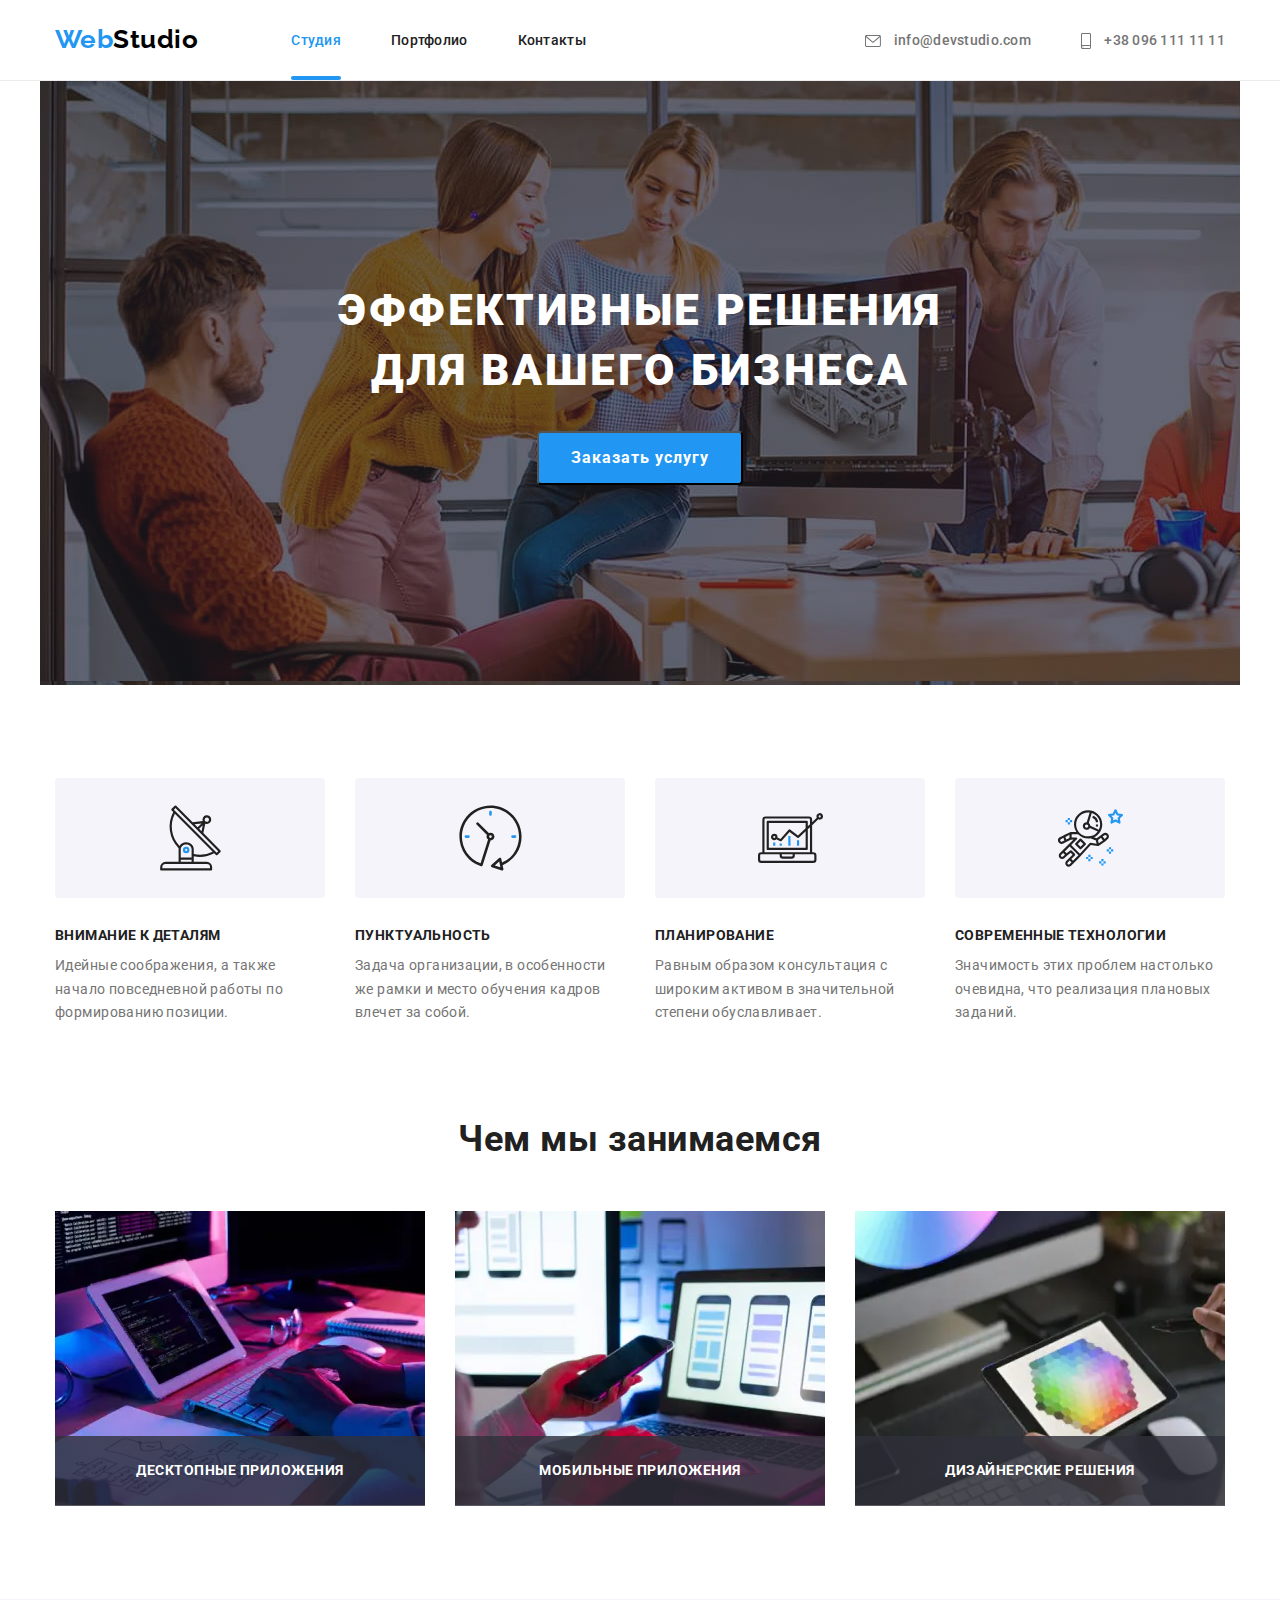
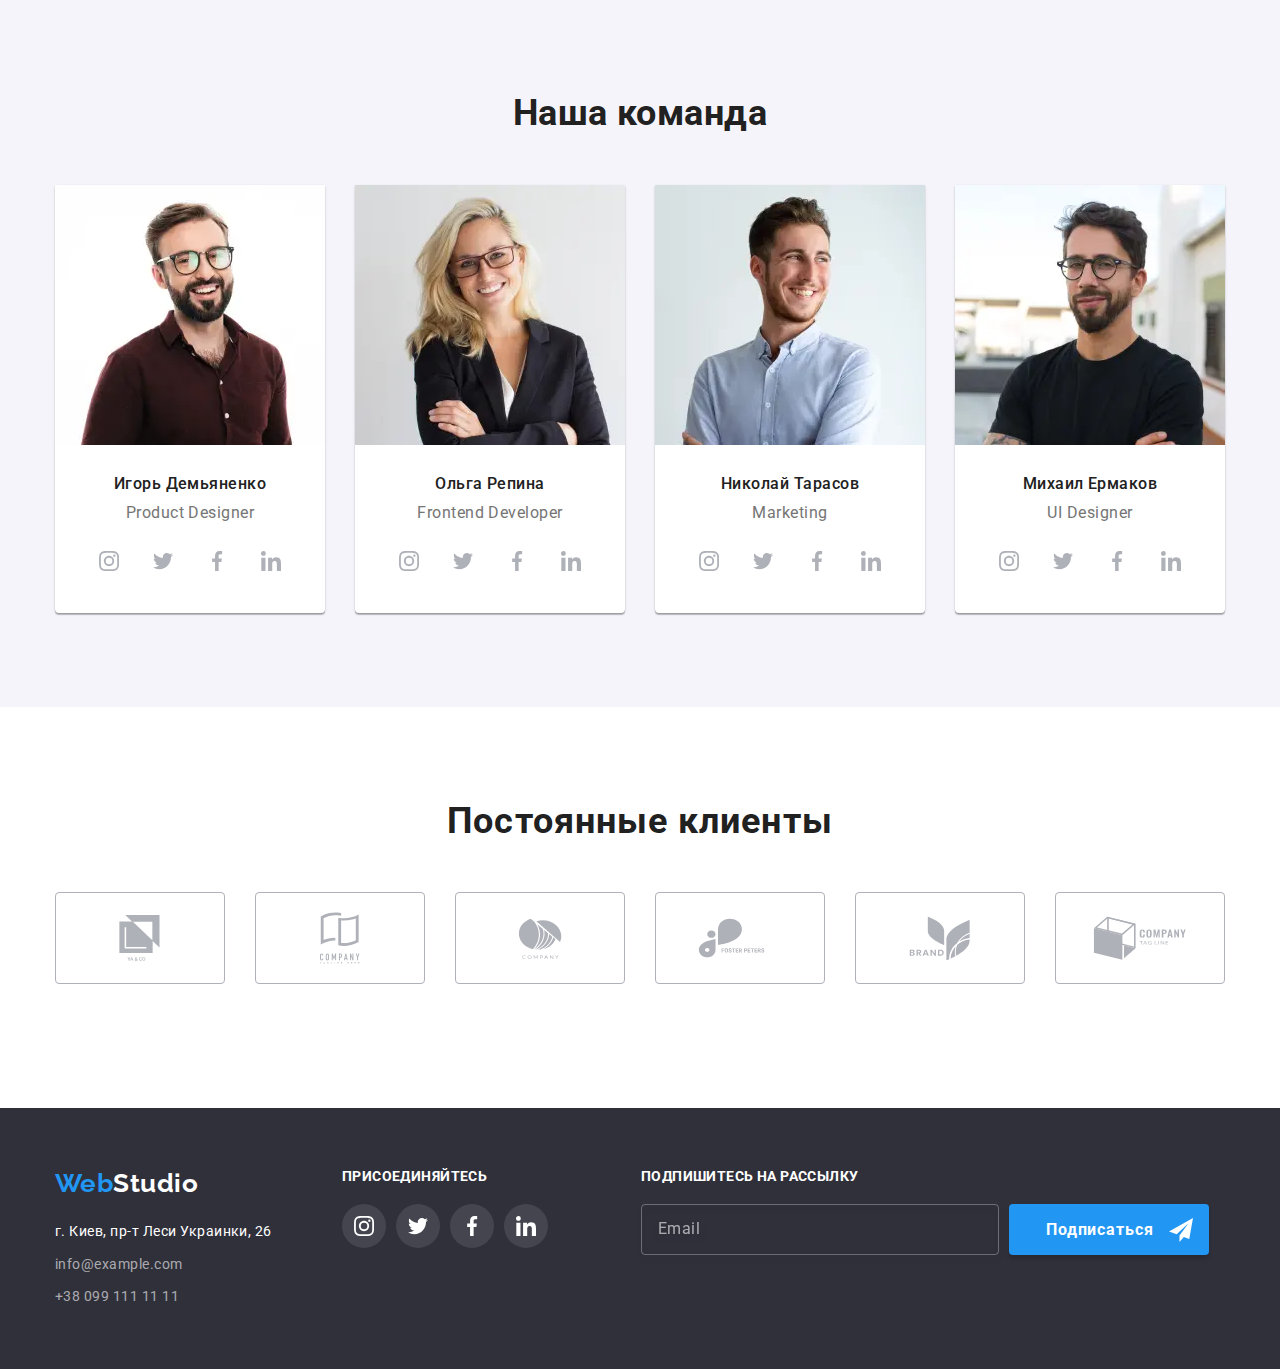
==== commit 83a20672: "." ====
--- a/index.html
+++ b/index.html
@@ -31,7 +31,7 @@
             <a class="menu-link current link  after-item menu_position_bottom-border" href="#">Студия</a>
           </li>
           <li class="menu-item">
-            <a class="menu-link link" href="./portfolio.html">Портфолио</a>
+            <a class="menu-link  link" href="./portfolio.html">Портфолио</a>
           </li>
           <li class="menu-item">
             <a class="menu-link link" href="#">Контакты</a>
@@ -42,7 +42,7 @@
         <li class="contact-list__item">
           <a class="contact-list__link link" href="mailto:info@devstudio.com">
             <svg class="contact-list__icon" width="16px" height="12">
-              <use href="./images/icon/symbol-defs.svg#icon-envelope"></use>
+              <use href="./images/icons-svg/symbol-defs.svg#icon-mail"></use>
             </svg>
             info@devstudio.com
           </a>
@@ -50,14 +50,13 @@
         <li class="contact-list__item">
           <a class="contact-list__link link " href="tel:+38-096-111-11-11">
             <svg class="contact-list__icon" width="10px" height="16px">
-              <use href="./images/icon/symbol-defs.svg#icon-smartphone">
+              <use href="./images/icons-svg/symbol-defs.svg#icon-smartphone">
               </use>
             </svg>
             +38 096 111 11 11
           </a>
         </li>
       </ul>
-      <!-- ==================Mobile menu=========================== -->
       <button class="burger-btn btn-hover-focus " type="button" data-menu-open>
         <svg class="burger-btn__icon">
           <use href="./images/icons-svg/symbol-defs6-1.svg#icon-menu_40px"></use>
@@ -68,7 +67,7 @@
       <div class="container mobile-menu__container">
         <button class="mobile-menu-close-btn mobile-menu__close-btn btn-hover-focus " type="button" data-menu-close>
           <svg class="mobile-menu-close-btn__icon">
-            <use href="./images/icons-svg/symbol-defs6-1.svg#icon-Vector-6"></use>
+            <use href="./images/icons-svg/symbol-defs6-1.svg#icon-Vector-6" width="20px" height="20px"></use>
           </svg>
         </button>
         <ul class="mobile-nav list">
@@ -181,19 +180,40 @@
         <ul class="work__list list">
           <div class="work__div">
             <li class="work__img_title">
-              <img src="./images/box1.jpg" alt="work with gadgets" width="370" height="294" />
+              <picture>
+                <source media="(min-width: 1200px)"
+                    srcset="./images/go-it-maket-images-minific/desctop/work/work-img-desctop1.webp 1x, ./images/go-it-maket-images-minific/desctop/work/work-img@2x-desctop1.webp 2x"
+                    type="image/webp">
+                <source media="(min-width: 1200px)"
+                    srcset="./images/go-it-maket-images-minific/desctop/work/work-img-desctop1.jpg 1x, ./images/go-it-maket-images-minific/desctop/work/work-img@2x-desctop1.jpg 2x">
+                    <img src="./images/box1.jpg" alt="work with gadgets" width="370" height="294" />
+               </picture>
               <p class="work__information">Десктопные приложения</p>
             </li>
           </div>
           <div class="work__div">
             <li class="work__img_title">
-              <img src="./images/box2.jpg" alt="work with gadgets" width="370" height="294" />
+              <picture>
+                <source media="(min-width: 1200px)"
+                    srcset="./images/go-it-maket-images-minific/desctop/work/work-img-desctop2.webp 1x, ./images/go-it-maket-images-minific/desctop/work/work-img@2x-desctop2.webp 2x"
+                    type="image/webp">
+                <source media="(min-width: 1200px)"
+                    srcset="./images/go-it-maket-images-minific/desctop/work/work-img-desctop2.jpg 1x, ./images/go-it-maket-images-minific/desctop/work/work-img@2x-desctop2.jpg 2x">
+                    <img src="./images/box2.jpg" alt="work with gadgets" width="370" height="294" />
+               </picture>
               <p class="work__information">Мобильные приложения</p>
             </li>
           </div>
           <div class="work__div">
             <li class="work__img_title">
-              <img src="./images/box3.jpg" alt="work with gadgets" width="370" height="294" />
+              <picture>
+                <source media="(min-width: 1200px)"
+                    srcset="./images/go-it-maket-images-minific/desctop/work/work-img-desctop3.webp 1x, ./images/go-it-maket-images-minific/desctop/work/work-img@2x-desctop3.webp 2x"
+                    type="image/webp">
+                <source media="(min-width: 1200px)"
+                    srcset="./images/go-it-maket-images-minific/desctop/work/work-img-desctop3.jpg 1x, ./images/go-it-maket-images-minific/desctop/work/work-img@2x-desctop3.jpg 2x">
+                    <img src="./images/box3.jpg" alt="work with gadgets" width="370" height="294" />
+               </picture>
               <p class="work__information"> Дизайнерские решения</p>
             </li>
           </div>
@@ -206,7 +226,27 @@
         <h2 class="team__section_title">Наша команда</h2>
         <ul class="team__list list">
           <li class="team__title">
-            <img src="./images/images2/igor_demyanenko.jpg" alt="Igor Demyanenko" width="100%" height="100%" />
+            <picture>
+              <source media="(min-width: 1200px)"
+                  srcset="./images/go-it-maket-images-minific/desctop/team/team-img-desctop1.webp 1x, ./images/go-it-maket-images-minific/desctop/team/team-img@2x-desctop1.webp 2x"
+                  type="image/webp">
+              <source media="(min-width: 1200px)"
+                  srcset="./images/go-it-maket-images-minific/desctop/team/team-img-desctop1.jpg 1x, ./images/go-it-maket-images-minific/desctop/team/team-img@2x-desctop1.jpg 2x">
+
+              <source media="(min-width: 768px)"
+              srcset="./images/go-it-maket-images-minific/tablet/team/team-img-tablet1.webp 1x, ./images/go-it-maket-images-minific/tablet/team/img@2x-tablet1.webp 2x"
+              type="image/webp">
+              <source media="(min-width: 768px)"
+              srcset="./images/go-it-maket-images-minific/tablet/team/team-img-tablet1.jpg 1x, ./images/go-it-maket-images-minific/tablet/team/img@2x-tablet1.jpg 2x">
+
+              <source media="(min-width: 480px)"
+                  srcset="./images/go-it-maket-images-minific/mobile/team/team-img-mobile1.webp 1x, ./images/go-it-maket-images-minific/mobile/team/team-img@2x-mobile1.webp 2x"
+                  type="image/webp">
+              <source media="(min-width: 480px)"
+                  srcset="./images/go-it-maket-images-minific/mobile/team/team-img-mobile1.jpg 1x, ./images/go-it-maket-images-minific/mobile/team/team-img@2x-mobile1.jpg 2x">
+
+                  <img src="./images/images2/igor_demyanenko.jpg" alt="Igor Demyanenko" width="100%" height="100%" />
+          </picture>
             <div class="team__name">
               <h3 class="team__name_title">Игорь Демьяненко</h3>
               <p class="team__profession">Product Designer</p>
@@ -235,7 +275,28 @@
             </div>
           </li>
           <li class="team__title">
-            <img src="./images/images2/olga_repina.jpg" alt="Olga Repina" width="100%" height="100%" />
+            <picture>
+              <source media="(min-width: 1200px)"
+                  srcset="./images/go-it-maket-images-minific/desctop/team/team-img-desctop2.webp 1x, ./images/go-it-maket-images-minific/desctop/team/team-img@2x-desctop2.webp 2x"
+                  type="image/webp">
+              <source media="(min-width: 1200px)"
+                  srcset="./images/go-it-maket-images-minific/desctop/team/team-img-desctop2.jpg 1x, ./images/go-it-maket-images-minific/desctop/team/team-img@2x-desctop2.jpg 2x">
+
+              <source media="(min-width: 768px)"
+              srcset="./images/go-it-maket-images-minific/tablet/team/team-img-tablet2.webp 1x, ./images/go-it-maket-images-minific/tablet/team/img@2x-tablet4.webp 2x"
+              type="image/webp">
+              <source media="(min-width: 768px)"
+              srcset="./images/go-it-maket-images-minific/tablet/team/team-img-tablet2.jpg 1x, ./images/go-it-maket-images-minific/tablet/team/img@2x-tablet4.jpg 2x">
+
+              <source media="(min-width: 480px)"
+                  srcset="./images/go-it-maket-images-minific/mobile/team/team-img-mobile2.webp 1x, ./images/go-it-maket-images-minific/mobile/team/team-img@2x-mobile2.webp 2x"
+                  type="image/webp">
+              <source media="(min-width: 480px)"
+                  srcset="./images/go-it-maket-images-minific/mobile/team/team-img-mobile2.jpg 1x, ./images/go-it-maket-images-minific/mobile/team/team-img@2x-mobile2.jpg 2x">
+
+                <img src="./images/images2/olga_repina.jpg" alt="Olga Repina" width="100%" height="100%" />
+          </picture>
+           
             <div class="team__name">
               <h3 class="team__name_title">Ольга Репина</h3>
               <p class="team__profession">Frontend Developer</p>
@@ -264,7 +325,28 @@
             </div>
           </li>
           <li class="team__title">
-            <img src="./images/images2/nikolay_tarasov.jpg" alt="Nikolay Tarasov" width="100%" height="100%" />
+            <picture>
+              <source media="(min-width: 1200px)"
+                  srcset="./images/go-it-maket-images-minific/desctop/team/team-img-desctop3.webp 1x, ./images/go-it-maket-images-minific/desctop/team/team-img@2x-desctop3.webp 2x"
+                  type="image/webp">
+              <source media="(min-width: 1200px)"
+                  srcset="./images/go-it-maket-images-minific/desctop/team/team-img-desctop3.jpg 1x, ./images/go-it-maket-images-minific/desctop/team/team-img@2x-desctop3.jpg 2x">
+
+              <source media="(min-width: 768px)"
+              srcset="./images/go-it-maket-images-minific/tablet/team/team-img-tablet3.webp 1x, ./images/go-it-maket-images-minific/tablet/team/img@2x-tablet2.webp 2x"
+              type="image/webp">
+              <source media="(min-width: 768px)"
+              srcset="./images/go-it-maket-images-minific/tablet/team/team-img-tablet3.jpg.jpg 1x, ./images/go-it-maket-images-minific/tablet/team/img@2x-tablet2.jpg 2x">
+
+              <source media="(min-width: 480px)"
+                  srcset="./images/go-it-maket-images-minific/mobile/team/team-img-mobile3.webp 1x, ./images/go-it-maket-images-minific/mobile/team/team-img@2x-mobile3.webp 2x"
+                  type="image/webp">
+              <source media="(min-width: 480px)"
+                  srcset="./images/go-it-maket-images-minific/mobile/team/team-img-mobile3.jpg 1x, ./images/go-it-maket-images-minific/mobile/team/team-img@2x-mobile3.jpg 2x">
+
+                  <img src="./images/images2/nikolay_tarasov.jpg" alt="Nikolay Tarasov" width="100%" height="100%" />
+          </picture>
+            
             <div class="team__name">
               <h3 class="team__name_title">Николай Тарасов</h3>
               <p class="team__profession">Marketing</p>
@@ -293,7 +375,28 @@
             </div>
           </li>
           <li class="team__title">
-            <img src="./images/images2/mikhail_ermakov.jpg" alt="Mikhail Ermakov" width="100%" height="100%" />
+            <picture>
+              <source media="(min-width: 1200px)"
+                  srcset="./images/go-it-maket-images-minific/desctop/team/team-img-desctop4.webp 1x, ./images/go-it-maket-images-minific/desctop/team/team-img@2x-desctop4.webp 2x"
+                  type="image/webp">
+              <source media="(min-width: 1200px)"
+                  srcset="./images/go-it-maket-images-minific/desctop/team/team-img-desctop4.jpg 1x, ./images/go-it-maket-images-minific/desctop/team/team-img@2x-desctop4.jpg 2x">
+
+              <source media="(min-width: 768px)"
+              srcset="./images/go-it-maket-images-minific/tablet/team/team-img-tablet4.webp 1x, ./images/go-it-maket-images-minific/tablet/team/img@2x-tablet3.webp 2x"
+              type="image/webp">
+              <source media="(min-width: 768px)"
+              srcset="./images/go-it-maket-images-minific/tablet/team/team-img-tablet4.jpg 1x, ./images/go-it-maket-images-minific/tablet/team/img@2x-tablet3.jpg 2x">
+
+              <source media="(min-width: 480px)"
+                  srcset="./images/go-it-maket-images-minific/mobile/team/team-img-mobile4.webp 1x, ./images/go-it-maket-images-minific/mobile/team/team-img@2x-mobile4.webp 2x"
+                  type="image/webp">
+              <source media="(min-width: 480px)"
+                  srcset="./images/go-it-maket-images-minific/mobile/team/team-img-mobile4.jpg 1x, ./images/go-it-maket-images-minific/mobile/team/team-img@2x-mobile4.jpg 2x">
+
+                  <img src="./images/images2/mikhail_ermakov.jpg" alt="Mikhail Ermakov" width="100%" height="100%" />
+          </picture>
+            
             <div class="team__name">
               <h3 class="team__name_title">Михаил Ермаков</h3>
               <p class="team__profession">UI Designer</p>
@@ -470,7 +573,7 @@
         <div class="checkbox-div">
           <input class="checkbox-input visually-hidden" type="checkbox" name="checkbox" value="Соглашаюсь с рассылкой"
             id="Соглашаюсь с рассылкой">
-          <label class="checkbox-title" for="Соглашаюсь с рассылкой">Соглашаюсь с рассылкой и принимаю &nbsp; <a class="checkbox-link"
+          <label class="checkbox-title" for="Соглашаюсь с рассылкой">Соглашаюсь с рассылкой и принимаю <a class="checkbox-link"
               href="">Условия договора</a> </label>
         </div>
         <button class="backdrop-btn" type="submit"> Отправить</button>
--- a/css/main.min.css
+++ b/css/main.min.css
@@ -1,2 +1,2 @@
-:root{--primary-text-color: #757575;--secondary-text-color: #212121;--accent-color: #2196f3;--primary-bg-color: #ffffff;--primary-bg-color-filter: #f5f4fa;--prinary-font-family: "Roboto", sant-serif;--secondary-font-family:"Raleway", sant-serif}.visually-hidden{position:absolut;width:1px;height:1px;margin:-1px;border:0;padding:0;clip:rect(1px, 1px, 1px, 1px);clip:rect(1px 1px 1px 1px);overflow:hidden}body{background-color:var(--primary-bg-color);color:var(--primary-text-color);font-family:var(--prinary-font-family);letter-spacing:0.03em}h1,h2,h3,h4,h5,h6,p{margin-top:0;margin-bottom:0}ul,ol{margin-top:0;margin-bottom:0;padding-left:0}img{display:block}.list{list-style:none}.link{text-decoration:none}.logo_logo-color_accent{color:var(--accent-color)}.footer-icon__link{display:flex;width:44px;height:44px;justify-content:center;align-items:center;border-radius:50%}.header{border-bottom:1px solid #ececec}.header_container{display:flex;justify-content:space-between;align-items:center}.navigation{display:flex;align-items:center}.logo{font-family:'Raleway', sant-serif;font-weight:700;font-size:26px;line-height:1.2}@media screen and (max-width: 1200px){.logo{font-size:24px;line-height:1.16}}.logo-header{padding-top:16px;padding-bottom:16px}.logo_logo-color_accent{color:#2196f3}.logo_color_black{color:#000000}.menu-link{display:block;padding-top:32px;padding-bottom:32px;color:var(--secondary-text-color);transition:color 250ms cubic-bezier(0.4, 0, 0.2, 1)}.menu-link:hover,.menu-link:focus{color:var(--accent-color)}.menu_position_bottom-border{position:relative}@media screen and (max-width: 767px){.menu{display:none}}@media screen and (min-width: 768px){.menu{display:flex;margin-left:93px}}.menu .menu-item+.menu-item{margin-left:50px}.after-item::after{position:absolute;display:block;bottom:0;content:'';width:100%;height:4px;border-radius:2px;background:var(--accent-color)}.menu-link .current{color:var(--accent-color)}.contact-list{margin-left:auto}@media screen and (max-width: 767px){.contact-list{display:none}}@media screen and (min-width: 768){.contact-list{display:block}}@media screen and (min-width: 1200px){.contact-list{display:flex}.contact-list .contact-list__item+.contact-list__item{margin-left:50px}}.contact-list__link{padding-top:32px;padding-bottom:32px;color:var(--primary-text-color);transition:color 250ms cubic-bezier(0.4, 0, 0.2, 1)}.contact-list__link:hover,.contact-list__link:focus{color:var(--accent-color)}.contact-list__icon{margin-right:10px;fill:var(--primary-text-color);vertical-align:middle}.contact-list__link:hover .contact-list__icon{fill:var(--accent-color)}.contact-list__link:focus .contact-list__icon{fill:var(--accent-color)}.menu-link,.contact-list__link{font-weight:500;font-size:14px;line-height:1.15;letter-spacing:0.02em}.burger-btn{padding:0;border:none;background-color:transparent;line-height:0}.burger-btn__icon{width:40px;height:40px}@media screen and (min-width: 768px){.burger-btn{display:none}}.mobile-menu{position:fixed;top:0;left:0;width:100vw;height:100vh;background-color:#ffffff;z-index:100}.mobile-menu-close-btn{padding:0;border:none;background-color:transparent;line-height:0}.mobile-menu-close-btn__icon{width:40px;height:40px}.mobile-menu__close-btn{position:absolute;top:10px;right:15px}.mobile-menu__container{position:relative;padding-top:48px;padding-bottom:48px;padding-left:40px}.mobile-nav{margin-bottom:302px;font-weight:500;font-size:40px;line-height:47px;letter-spacing:0.02em;transition:color 500ms linear}.mobile-nav__item:not(:last-child){margin-bottom:30px}.mobile-contact{margin-bottom:64px}.mobile-contact__item:not(:last-child){margin-bottom:32px}.mobile-social-list{display:flex;font-weight:500;font-size:18px;line-height:1.22;letter-spacing:0.02em}.mobile-social-list__link{color:#757575}.mobile-social-list__link:focus,.mobile-social-list__link:hover{color:#2196f3}.mobile-social-list__item:not(:last-child)::after{content:'';border:1px solid rgba(33,33,33,0.2);transform:rotate(90deg);margin-right:10px;margin-left:10px}.mobile-nav__link{color:#530d0d;transition:color 250ms cubic-bezier(0.4, 0, 0.2, 1)}.mobile-nav__link:focus,.mobile-nav__link:hover{color:#2196f3}.mobile-contact__link{color:#757575;transition:color 250ms cubic-bezier(0.4, 0, 0.2, 1)}.mobile-contact__link:focus,.mobile-contact__link:hover{color:#2196f3}.mobile-contact__link-tel-font{font-weight:500;font-size:34px;line-height:1.17;letter-spacing:0.02em}.mobile-contact__link-email-font{font-weight:500;font-size:24px;line-height:1.16;letter-spacing:0.02em}.mobile-menu{opacity:0;visibility:hidden;pointer-events:none}.mobile-menu.is-open{opacity:1;visibility:visible;pointer-events:auto}.btn-hover-focus{transition:color 250ms cubic-bezier(0.4, 0, 0.2, 1),fill 250ms cubic-bezier(0.4, 0, 0.2, 1)}.btn-hover-focus:hover,.btn-hover-focus:focus{color:#2196f3;fill:#2196f3}.hero{padding-top:118px;padding-bottom:118px;background-image:linear-gradient(to right, rgba(47,48,58,0.4), rgba(47,48,58,0.4)),url(../images/hero/header-img.jpg);max-width:1600px;margin-left:auto;margin-right:auto;background-color:#2F303A;text-align:center}@media screen and (min-width: 480px){.hero{width:480px}}@media screen and (min-width: 768px){.hero{width:768px;background-image:linear-gradient(to right, rgba(47,48,58,0.4), rgba(47,48,58,0.4)),url(../images/hero/header-img768.jpg)}}@media screen and (min-width: 1200px){.hero{width:1200px;background-image:linear-gradient(to right, rgba(47,48,58,0.4), rgba(47,48,58,0.4)),url(../images/hero/hero.jpg);padding-top:200px;padding-bottom:200px}}.hero__title{font-weight:900;font-size:26px;line-height:1.62;text-align:center;letter-spacing:0.06em;text-transform:uppercase;color:var(--primary-bg-color)}@media screen and (min-width: 1200px){.hero__title{font-size:44px;line-height:1.36}}.hero__button{padding-left:32px;padding-right:32px;padding-top:10px;padding-bottom:10px;margin-top:30px;border-radius:4px;font-weight:700;font-size:16px;line-height:1.87;letter-spacing:0.06em;color:#FFFFFF;background-color:var(--accent-color);transition-property:background-color;transition-duration:250ms;transition-timing-function:cubic-bezier(0.4, 0, 0.2, 1)}.hero__button:hover,.hero__button:hover{background-color:#188CE8}.features__section{padding-top:60px;padding-bottom:60px}@media screen and (min-width: 1200px){.features__section{padding-top:94px;padding-bottom:47px}}.features__list{margin-bottom:-30px}@media screen and (min-width: 768px){.features__list{display:flex;flex-wrap:wrap;margin-left:-30px}}@media screen and (min-width: 1200px){.features__list{display:flex}}.features__item{margin-bottom:30px}@media screen and (min-width: 768px){.features__item{flex-basis:calc((100% - 60px) / 2);margin-left:30px}}@media screen and (min-width: 1200px){.features__item{flex-basis:calc((100% - 120px) / 4);width:270px}}.features__svg{display:flex;justify-content:center;align-items:center;height:120px;margin-bottom:30px;background-color:var(--primary-bg-color-filter);border-radius:4px}.features__title{margin-bottom:10px;margin-top:0px;color:var(--secondary-text-color);font-weight:700;font-size:14px;line-height:1.14;letter-spacing:0.03em;text-transform:uppercase;text-align:center}@media screen and (min-width: 768px){.features__title{text-align:left}}.features__paragraph{font-size:14px;line-height:1.71;letter-spacing:0.03em}.work__blok{display:none}@media screen and (min-width: 1200px){.work__blok{display:block}}.work__section_title{margin-bottom:50px;font-weight:700;font-size:36px;line-height:1.16;text-align:center;color:var(--secondary-text-color)}.work__list{display:flex;align-items:center}.work__section{padding-top:47px;padding-bottom:94px}.work__div{position:relative}.work__div:not(:last-child){margin-right:30px}.work__information{position:absolute;padding:27px;top:225px;width:370px;height:70px;font-weight:700;font-size:14px;line-height:1.14;text-align:center;text-transform:uppercase;color:var(--primary-bg-color);background-image:linear-gradient(to right, rgba(47,48,58,0.8), rgba(47,48,58,0.8))}.team__section{padding-top:60px;padding-bottom:60px;background-color:var(--primary-bg-color-filter)}@media screen and (min-width: 1200px){.team__section{padding-top:94px;padding-bottom:94px}}.team__name_title{font-weight:500;font-size:16px;line-height:1.18;text-align:center;color:var(--secondary-text-color)}.team__profession{margin-top:10px;font-size:16px;line-height:1.18;text-align:center;color:var(--primary-text-color)}.team__section_title{font-weight:700;font-size:36px;line-height:1.16;text-align:center;margin-bottom:30px;color:var(--secondary-text-color)}@media screen and (min-width: 1200px){.team__section_title{margin-bottom:50px}}.team__list{align-items:center;margin-bottom:-30px}@media screen and (min-width: 768px){.team__list{display:flex;flex-wrap:wrap;margin-left:-30px}}@media screen and (min-width: 1200px){.team__list{display:flex}}.team__title{border-radius:0px 0px 4px 4px;background-color:#ffffff;box-shadow:0px 1px 3px rgba(0,0,0,0.12),0px 1px 1px rgba(0,0,0,0.14),0px 2px 1px rgba(0,0,0,0.2);margin-bottom:30px}@media screen and (min-width: 480px){.team__title{width:450px}}@media screen and (min-width: 768px){.team__title{flex-basis:calc((100% - 60px) / 2);margin-left:30px;width:450px}}@media screen and (min-width: 1200px){.team__title{flex-basis:calc((100% - 120px) / 4);width:270px}}.team__name{margin:30px}.team__link_icon{display:flex;justify-content:center;align-items:center;width:44px;height:44px;border-radius:50%;background-color:#ffffff;fill:#AFB1B8;transition:background-color 250ms cubic-bezier(0.4, 0, 0.2, 1)}.team__link_icon:not(:last-child){margin-right:10px}.team__link_icon:hover,.team__link_icon:focus{background-color:var(--accent-color);fill:#ffffff}.team__icon{display:flex;justify-content:center;margin-top:16px;padding-bottom:24px}@media screen and (min-width: 768px){.team__icon{padding-bottom:0px}}.regular-section{padding-top:60px;padding-bottom:60px}@media screen and (min-width: 1200px){.regular-section{padding-top:94px;padding-bottom:94px}}.regular-title{font-weight:700;font-size:36px;line-height:1.16;text-align:center;letter-spacing:0.03em;color:var(--secondary-text-color);margin-bottom:30px}@media screen and (min-width: 1200px){.regular-title{margin-bottom:50px}}.regular-li{height:92px;flex-basis:calc((100% - 60px) / 2);margin-left:30px;margin-bottom:30px}.regular-li:nth-last-child(-n+3){margin-bottom:0px}@media screen and (min-width: 768px){.regular-li{flex-basis:calc((100% - 90px) / 3)}}@media screen and (min-width: 1200px){.regular-li{flex-basis:calc((100% - 180px) / 6)}}.regular-ul{display:flex;flex-wrap:wrap;margin-left:-30px}.regular-link{width:100%;height:100%;fill:#AFB1B8;display:flex;justify-content:center;align-items:center;border:1px solid #AFB1B8;border-radius:4px;transition:fill 250ms cubic-bezier(0.4, 0, 0.2, 1)}.regular-link:hover,.regular-link:focus{fill:var(--accent-color);border:1px solid var(--accent-color)}.footer{background-color:#2f303a;padding-top:60px;padding-bottom:60px}.footer-section{text-align:center}@media screen and (min-width: 1200px){.footer-section{display:flex;text-align:left}}@media screen and (min-width: 768px){.footer_position-tablet{display:flex;justify-content:space-around}}@media screen and (min-width: 768px){.footer__adress{display:inline-block}}.footer-list .footer-list__item:not(:last-child){margin-bottom:9px}.footer-list__link{display:block;color:rgba(255,255,255,0.6);transition:color 250ms cubic-bezier(0.4, 0, 0.2, 1)}.footer-list__link:hover,.footer-list__link:focus{color:#ffffff}@media screen and (min-width: 768px){.footer-set{display:inline-block}}@media screen and (min-width: 1200px){.footer-set{margin-left:70px}}.footer-title{font-weight:bold;font-size:14px;line-height:16px;letter-spacing:0.03em;text-transform:uppercase;color:var(--primary-bg-color)}.footer-icon{display:flex;justify-content:center;margin-top:20px}@media screen and (max-width: 768px){.footer-icon{margin-bottom:60px}}.footer-list__item:not(:first-child){margin-left:10px}.footer-icon__link{background-color:rgba(255,255,255,0.1);fill:var(--primary-bg-color);transition:background-color 250ms cubic-bezier(0.4, 0, 0.2, 1)}.footer-icon__link:hover,.footer-icon__link:focus{background-color:var(--accent-color)}.logo_color_white{color:#ffffff}.address{font-style:normal;font-weight:400;font-size:14px;line-height:1.71;margin-top:20px;margin-bottom:60px}@media screen and (min-width: 1200px){.address{margin-bottom:0px}}.adress-text{color:#ffffff;margin-bottom:9px}@media screen and (max-width: 1200px){.footer-form{display:inline-block;width:450px}}@media screen and (min-width: 1200px){.footer-form{width:570px;margin-left:93px}}.footer-form__title{font-weight:700;font-size:14px;line-height:16px;letter-spacing:0.03em;text-transform:uppercase;color:var(--primary-bg-color);margin-bottom:20px}@media screen and (min-width: 1200px){.footer-form__content{display:flex}}.form-footer__email{width:100%;margin-bottom:20px;padding:15px 0px 15px 16px;border:1px solid rgba(255,255,255,0.3);filter:drop-shadow(0px 4px 4px rgba(0,0,0,0.15));border-radius:4px;background-color:transparent;color:var(--primary-bg-color)}.form-footer__email::placeholder{font-weight:400;font-size:16px;line-height:20px;letter-spacing:0.03em;color:rgba(255,255,255,0.6)}@media screen and (min-width: 1200px){.form-footer__email{width:358px;margin-bottom:0px}}.form-footer__button{width:200px;background:#2196f3;box-shadow:0px 4px 4px rgba(0,0,0,0.15);border-radius:4px;border:none;cursor:pointer;margin-left:10px;padding:10px 8px 10px 29px;font-weight:700;font-size:16px;line-height:30px;letter-spacing:0.06em;color:#ffffff;transition:background-color 250ms cubic-bezier(0.4, 0, 0.2, 1)}.form-footer__button:focus,.form-footer__button:hover{background-color:#188ce8}.form-footer__button::after{display:inline-block;vertical-align:middle;content:'';background-image:url(../images/icons-svg/iconss-svg/footer-maol.svg);width:24px;height:24px;margin-left:10px}.form-field{display:flex;flex-direction:column;margin-bottom:10px}textarea{resize:none}.backdrop-title{font-weight:700;font-size:20px;line-height:1.15;text-align:center;color:var(--secondary-text-color);margin-bottom:12px}.backdrop-input{width:100%;height:40px;border:1px solid rgba(33,33,33,0.2);border-radius:4px;padding-left:42px;outline:none;transition:fill 250ms cubic-bezier(0.4, 0, 0.2, 1),border 250ms cubic-bezier(0.4, 0, 0.2, 1)}.backdrop-input:hover,.backdrop-input:focus{border:1px solid var(--accent-color)}.backdrop-input:hover+.svg-icon-backdrop{fill:var(--accent-color)}.backdrop-textarea{padding:12px 16px;width:100%;height:120px;border:1px solid rgba(33,33,33,0.2);border-radius:4px;outline:none;transition:border 250ms cubic-bezier(0.4, 0, 0.2, 1)}.backdrop-textarea::placeholder{color:rgba(117,117,117,0.5)}.backdrop-textarea:hover,.backdrop-textarea:focus{border:1px solid var(--accent-color)}.checkbox-title{display:flex;font-size:12px;line-height:1.16;color:var(--primary-text-color)}@media screen and (min-width: 1200px){.checkbox-title{display:flex;font-size:14px;line-height:1.71;color:var(--primary-text-color);align-items:baseline}}.backdrop-btn{display:flex;font-weight:700;font-size:16px;line-height:1.87;align-items:center;text-align:center;letter-spacing:0.06em;color:#FFFFFF;width:200px;background:#2196F3;box-shadow:0px 4px 4px rgba(0,0,0,0.15);border-radius:4px;border:none;margin:0 auto;margin-top:29px;padding:10px 55px;transition:background-color 250ms cubic-bezier(0.4, 0, 0.2, 1)}.backdrop-btn:hover,.backdrop-btn:focus{background-color:#188CE8}.backdrop-wraper{position:relative}.svg-icon-backdrop{position:absolute;top:50%;left:12px;transform:translateY(-50%)}.backdrop-name{display:block;margin-bottom:4px}.checkbox-title::before{content:'';width:16px;height:15px;border:2px solid #212121;background-repeat:10px;display:block;cursor:pointer;margin-right:0px}.checkbox-input:checked+.checkbox-title::before{background-image:url(../images/icon-check.jpg);background-size:contain;border:none}@media screen and (min-width: 1200px){.checkbox-title::before{margin-right:10px}}.backdrop-label{font-family:Roboto;font-style:normal;font-weight:normal;font-size:12px;line-height:14px;letter-spacing:0.01em;color:var(--primary-text-color)}.backdrop{position:fixed;top:0;left:0;width:100vw;height:100vh;background-color:rgba(0,0,0,0.2);opacity:1;visibility:visible;pointer-events:auto;transition:opacity 500ms linear, visibility 500ms linear}.modal{position:absolute;padding:40px;left:50%;top:50%;width:450px;height:609px;background-color:#ffffff;transform:translate(-50%, -50%)}@media screen and (min-width: 1200px){.modal{width:528px;height:580px}}.close-btn{position:absolute;top:8px;right:8px;width:30px;height:30px;border-radius:50%;border:1px solid rgba(0,0,0,0.1);background-color:transparent;cursor:pointer;padding:0;transition:fill 250ms cubic-bezier(0.4, 0, 0.2, 1)}.close-btn:hover,.close-btn:focus{fill:#2196F3}.is-hidden{opacity:0;visibility:hidden;pointer-events:none}.filter-btn.current{background-color:var(--accent-color);color:var(--primary-bg-color)}.filter-btn{padding:6px 20px;border-radius:4px;border:none;font-family:inherit;font-weight:500;font-size:16px;line-height:1.62;background:var(--primary-bg-color-filter);color:var(--secondary-text-color);transition:background-color 250ms cubic-bezier(0.4, 0, 0.2, 1)}.filter-btn:hover,.filter-btn:focus{background-color:var(--accent-color);color:#ffffff}.work-title{font-style:normal;font-weight:700;font-size:18px;line-height:2;letter-spacing:0.06em;color:var(--secondary-text-color)}.work-profession{margin-top:4px;font-style:normal;font-weight:normal;font-size:16px;line-height:1.87;color:var(--primary-text-color)}.container{width:100%;margin-left:auto;margin-right:auto;padding-left:15px;padding-right:15px}@media screen and (min-width: 480px){.container{width:480px}}@media screen and (min-width: 768px){.container{width:768px}}@media screen and (min-width: 1200px){.container{width:1200px}}.filter{display:flex;justify-content:center;margin-bottom:50px}.filter-item:not(:last-child){margin-right:8px}.works-list{display:flex;flex-wrap:wrap}.works-title{width:370px;margin-right:30px;margin-bottom:30px;border:1px solid #EEEEEE}.works-title:nth-child(3n){margin-right:0px}.works-title:nth-last-child(-n+3){margin-bottom:0px}.works-title:hover,.works-title:focus{box-shadow:0px 1px 1px rgba(0,0,0,0.12),0px 4px 4px rgba(0,0,0,0.06),1px 4px 6px rgba(0,0,0,0.16)}.works-title:hover .works-p{transform:translateY(0%)}.our-work{padding-top:94px;padding-bottom:94px}.text-position{padding:20px 24px}.address{margin-top:20px}.address-link{margin-bottom:9px;display:block}.footer-list .footer-item:not(:last-child){margin-bottom:9px}.work-a{display:block;text-decoration:none;color:var(--primary-text-color);width:100%;height:100%}.work-a:focus .works-p{transform:translateY(0%)}.works-img{position:relative;overflow:hidden}.works-p{position:absolute;top:0;left:0;height:100%;width:100%;font-style:normal;font-weight:normal;font-size:18px;line-height:1.56;background-color:rgba(33,150,243,0.9);color:var(--primary-bg-color);overflow:auto;padding:63px 24px;transform:translateY(101%);transition:transform 250ms cubic-bezier(0.4, 0, 0.2, 1)}
+:root{--primary-text-color: #757575;--secondary-text-color: #212121;--accent-color: #2196f3;--primary-bg-color: #ffffff;--primary-bg-color-filter: #f5f4fa;--prinary-font-family: "Roboto", sant-serif;--secondary-font-family:"Raleway", sant-serif}.visually-hidden{position:absolut;width:1px;height:1px;margin:-1px;border:0;padding:0;clip:rect(1px, 1px, 1px, 1px);clip:rect(1px 1px 1px 1px);overflow:hidden}body{background-color:var(--primary-bg-color);color:var(--primary-text-color);font-family:var(--prinary-font-family);letter-spacing:0.03em}h1,h2,h3,h4,h5,h6,p{margin-top:0;margin-bottom:0}ul,ol{margin-top:0;margin-bottom:0;padding-left:0}img{display:block}.list{list-style:none}.link{text-decoration:none}.logo_logo-color_accent{color:var(--accent-color)}.footer-icon__link{display:flex;width:44px;height:44px;justify-content:center;align-items:center;border-radius:50%}.header{border-bottom:1px solid #ececec}.header_container{display:flex;justify-content:space-between;align-items:center}.navigation{display:flex;align-items:center}.logo{font-family:'Raleway', sant-serif;font-weight:700;font-size:26px;line-height:1.2}@media screen and (max-width: 1200px){.logo{font-size:24px;line-height:1.16}}.logo-header{padding-top:16px;padding-bottom:16px}.logo_logo-color_accent{color:#2196f3}.logo_color_black{color:#000000}.menu-link{display:block;padding-top:32px;padding-bottom:32px;color:var(--secondary-text-color);transition:color 250ms cubic-bezier(0.4, 0, 0.2, 1)}.menu-link:hover,.menu-link:focus{color:var(--accent-color)}.menu_position_bottom-border{position:relative}@media screen and (max-width: 767px){.menu{display:none}}@media screen and (min-width: 768px){.menu{display:flex;margin-left:93px}}.menu .menu-item+.menu-item{margin-left:50px}.after-item::after{position:absolute;display:block;bottom:0;content:'';width:100%;height:4px;border-radius:2px;background:var(--accent-color)}.menu-link.current{color:var(--accent-color)}.contact-list{margin-left:auto}@media screen and (max-width: 767px){.contact-list{display:none}}@media screen and (min-width: 768){.contact-list{display:block}}@media screen and (min-width: 1200px){.contact-list{display:flex}.contact-list .contact-list__item+.contact-list__item{margin-left:50px}}.contact-list__link{padding-top:32px;padding-bottom:32px;color:var(--primary-text-color);transition:color 250ms cubic-bezier(0.4, 0, 0.2, 1)}.contact-list__link:hover,.contact-list__link:focus{color:var(--accent-color)}.contact-list__icon{margin-right:10px;fill:var(--primary-text-color);vertical-align:middle}.contact-list__link:hover .contact-list__icon{fill:var(--accent-color)}.contact-list__link:focus .contact-list__icon{fill:var(--accent-color)}.menu-link,.contact-list__link{font-weight:500;font-size:14px;line-height:1.15;letter-spacing:0.02em}.burger-btn{padding:0;border:none;background-color:transparent;line-height:0}.burger-btn__icon{width:40px;height:40px}@media screen and (min-width: 768px){.burger-btn{display:none}}.mobile-menu{position:fixed;top:0;left:0;width:100vw;height:100vh;background-color:#ffffff;z-index:100}.mobile-menu-close-btn{padding:0;border:none;background-color:transparent;line-height:0}.mobile-menu-close-btn__icon{width:40px;height:40px}.mobile-menu__close-btn{position:absolute;top:10px;right:15px}.mobile-menu__container{position:relative;padding-top:48px;padding-bottom:48px;padding-left:40px}.mobile-nav{margin-bottom:302px;font-weight:500;font-size:40px;line-height:47px;letter-spacing:0.02em;transition:color 500ms linear}.mobile-nav__item:not(:last-child){margin-bottom:30px}.mobile-contact{margin-bottom:64px}.mobile-contact__item:not(:last-child){margin-bottom:32px}.mobile-social-list{display:flex;font-weight:500;font-size:18px;line-height:1.22;letter-spacing:0.02em}.mobile-social-list__link{color:#2196f3}.mobile-social-list__item:not(:last-child)::after{content:'';border:1px solid rgba(33,33,33,0.2);transform:rotate(90deg);margin-right:10px;margin-left:10px}.mobile-nav__link{color:#530d0d;transition:color 250ms cubic-bezier(0.4, 0, 0.2, 1)}.mobile-nav__link:focus,.mobile-nav__link:hover{color:#2196f3}.mobile-contact__link{color:#757575;transition:color 250ms cubic-bezier(0.4, 0, 0.2, 1)}.mobile-contact__link:focus,.mobile-contact__link:hover{color:#2196f3}.mobile-contact__link-tel-font{color:#2196f3;font-weight:500;font-size:34px;line-height:1.17;letter-spacing:0.02em}.mobile-contact__link-email-font{font-weight:500;font-size:24px;line-height:1.16;letter-spacing:0.02em}.mobile-menu{opacity:0;visibility:hidden;pointer-events:none}.mobile-menu.is-open{opacity:1;visibility:visible;pointer-events:auto}.btn-hover-focus{transition:color 250ms cubic-bezier(0.4, 0, 0.2, 1),fill 250ms cubic-bezier(0.4, 0, 0.2, 1)}.btn-hover-focus:hover,.btn-hover-focus:focus{color:#2196f3;fill:#2196f3}.hero{padding-top:118px;padding-bottom:118px;background-image:linear-gradient(to right, rgba(47,48,58,0.4), rgba(47,48,58,0.4)),url(../images/hero/header-img.jpg);max-width:1600px;margin-left:auto;margin-right:auto;background-color:#2F303A;text-align:center}@media screen and (min-width: 480px){.hero{width:480px}}@media screen and (min-width: 768px){.hero{width:768px;background-image:linear-gradient(to right, rgba(47,48,58,0.4), rgba(47,48,58,0.4)),url(../images/hero/header-img768.jpg)}}@media screen and (min-width: 1200px){.hero{width:1200px;background-image:linear-gradient(to right, rgba(47,48,58,0.4), rgba(47,48,58,0.4)),url(../images/hero/hero1.jpg);padding-top:200px;padding-bottom:200px}}.hero__title{font-weight:900;font-size:26px;line-height:1.62;text-align:center;letter-spacing:0.06em;text-transform:uppercase;color:var(--primary-bg-color)}@media screen and (min-width: 1200px){.hero__title{font-size:44px;line-height:1.36}}.hero__button{padding-left:32px;padding-right:32px;padding-top:10px;padding-bottom:10px;margin-top:30px;border-radius:4px;font-weight:700;font-size:16px;line-height:1.87;letter-spacing:0.06em;color:#FFFFFF;background-color:var(--accent-color);transition-property:background-color;transition-duration:250ms;transition-timing-function:cubic-bezier(0.4, 0, 0.2, 1)}.hero__button:hover,.hero__button:hover{background-color:#188CE8}.features__section{padding-top:60px;padding-bottom:60px}@media screen and (min-width: 1200px){.features__section{padding-top:94px;padding-bottom:47px}}.features__list{margin-bottom:-30px}@media screen and (min-width: 768px){.features__list{display:flex;flex-wrap:wrap;margin-left:-30px}}@media screen and (min-width: 1200px){.features__list{display:flex}}.features__item{margin-bottom:30px}@media screen and (min-width: 768px){.features__item{flex-basis:calc((100% - 60px) / 2);margin-left:30px}}@media screen and (min-width: 1200px){.features__item{flex-basis:calc((100% - 120px) / 4);width:270px}}.features__svg{display:flex;justify-content:center;align-items:center;height:120px;margin-bottom:30px;background-color:var(--primary-bg-color-filter);border-radius:4px}.features__title{margin-bottom:10px;margin-top:0px;color:var(--secondary-text-color);font-weight:700;font-size:14px;line-height:1.14;letter-spacing:0.03em;text-transform:uppercase;text-align:center}@media screen and (min-width: 768px){.features__title{text-align:left}}.features__paragraph{font-size:14px;line-height:1.71;letter-spacing:0.03em}.work__blok{display:none}@media screen and (min-width: 1200px){.work__blok{display:block}}.work__section_title{margin-bottom:50px;font-weight:700;font-size:36px;line-height:1.16;text-align:center;color:var(--secondary-text-color)}.work__list{display:flex;align-items:center}.work__section{padding-top:47px;padding-bottom:94px}.work__div{position:relative}.work__div:not(:last-child){margin-right:30px}.work__information{position:absolute;padding:27px;top:225px;width:370px;height:70px;font-weight:700;font-size:14px;line-height:1.14;text-align:center;text-transform:uppercase;color:var(--primary-bg-color);background-image:linear-gradient(to right, rgba(47,48,58,0.8), rgba(47,48,58,0.8))}.team__section{padding-top:60px;padding-bottom:60px;background-color:var(--primary-bg-color-filter)}@media screen and (min-width: 1200px){.team__section{padding-top:94px;padding-bottom:94px}}.team__name_title{font-weight:500;font-size:16px;line-height:1.18;text-align:center;color:var(--secondary-text-color)}.team__profession{margin-top:10px;font-size:16px;line-height:1.18;text-align:center;color:var(--primary-text-color)}.team__section_title{font-weight:700;font-size:36px;line-height:1.16;text-align:center;margin-bottom:30px;color:var(--secondary-text-color)}@media screen and (min-width: 1200px){.team__section_title{margin-bottom:50px}}.team__list{align-items:center;margin-bottom:-30px}@media screen and (min-width: 768px){.team__list{display:flex;flex-wrap:wrap;margin-left:-30px}}@media screen and (min-width: 1200px){.team__list{display:flex}}.team__title{border-radius:0px 0px 4px 4px;background-color:#ffffff;box-shadow:0px 1px 3px rgba(0,0,0,0.12),0px 1px 1px rgba(0,0,0,0.14),0px 2px 1px rgba(0,0,0,0.2);margin-bottom:30px}@media screen and (min-width: 480px){.team__title{width:450px}}@media screen and (min-width: 768px){.team__title{flex-basis:calc((100% - 60px) / 2);margin-left:30px;width:450px}}@media screen and (min-width: 1200px){.team__title{flex-basis:calc((100% - 120px) / 4);width:270px}}.team__name{margin:30px}.team__link_icon{display:flex;justify-content:center;align-items:center;width:44px;height:44px;border-radius:50%;background-color:#ffffff;fill:#AFB1B8;transition:background-color 250ms cubic-bezier(0.4, 0, 0.2, 1)}.team__link_icon:not(:last-child){margin-right:10px}.team__link_icon:hover,.team__link_icon:focus{background-color:var(--accent-color);fill:#ffffff}.team__icon{display:flex;justify-content:center;margin-top:16px;padding-bottom:24px}@media screen and (min-width: 768px){.team__icon{padding-bottom:0px}}.regular-section{padding-top:60px;padding-bottom:60px}@media screen and (min-width: 1200px){.regular-section{padding-top:94px;padding-bottom:94px}}.regular-title{font-weight:700;font-size:36px;line-height:1.16;text-align:center;letter-spacing:0.03em;color:var(--secondary-text-color);margin-bottom:30px}@media screen and (min-width: 1200px){.regular-title{margin-bottom:50px}}.regular-li{height:92px;flex-basis:calc((100% - 60px) / 2);margin-left:30px;margin-bottom:30px}.regular-li:nth-last-child(-n+3){margin-bottom:0px}@media screen and (min-width: 768px){.regular-li{flex-basis:calc((100% - 90px) / 3)}}@media screen and (min-width: 1200px){.regular-li{flex-basis:calc((100% - 180px) / 6)}}.regular-ul{display:flex;flex-wrap:wrap;margin-left:-30px}.regular-link{width:100%;height:100%;fill:#AFB1B8;display:flex;justify-content:center;align-items:center;border:1px solid #AFB1B8;border-radius:4px;transition:fill 250ms cubic-bezier(0.4, 0, 0.2, 1)}.regular-link:hover,.regular-link:focus{fill:var(--accent-color);border:1px solid var(--accent-color)}.footer{background-color:#2f303a;padding-top:60px;padding-bottom:60px}.footer-section{text-align:center}@media screen and (min-width: 1200px){.footer-section{display:flex;text-align:left}}@media screen and (min-width: 768px){.footer_position-tablet{display:flex;justify-content:space-around}}@media screen and (min-width: 768px){.footer__adress{display:inline-block}}.footer-list .footer-list__item:not(:last-child){margin-bottom:9px}.footer-list__link{display:block;color:rgba(255,255,255,0.6);transition:color 250ms cubic-bezier(0.4, 0, 0.2, 1)}.footer-list__link:hover,.footer-list__link:focus{color:#ffffff}@media screen and (min-width: 768px){.footer-set{display:inline-block}}@media screen and (min-width: 1200px){.footer-set{margin-left:70px}}.footer-title{font-weight:bold;font-size:14px;line-height:16px;letter-spacing:0.03em;text-transform:uppercase;color:var(--primary-bg-color)}.footer-icon{display:flex;justify-content:center;margin-top:20px}@media screen and (max-width: 768px){.footer-icon{margin-bottom:60px}}.footer-list__item:not(:first-child){margin-left:10px}.footer-icon__link{background-color:rgba(255,255,255,0.1);fill:var(--primary-bg-color);transition:background-color 250ms cubic-bezier(0.4, 0, 0.2, 1)}.footer-icon__link:hover,.footer-icon__link:focus{background-color:var(--accent-color)}.logo_color_white{color:#ffffff}.address{font-style:normal;font-weight:400;font-size:14px;line-height:1.71;margin-top:20px;margin-bottom:60px}@media screen and (min-width: 1200px){.address{margin-bottom:0px}}.adress-text{color:#ffffff;margin-bottom:9px}@media screen and (max-width: 1200px){.footer-form{display:inline-block;width:450px}}@media screen and (min-width: 1200px){.footer-form{width:570px;margin-left:93px}}.footer-form__title{font-weight:700;font-size:14px;line-height:16px;letter-spacing:0.03em;text-transform:uppercase;color:var(--primary-bg-color);margin-bottom:20px}@media screen and (min-width: 1200px){.footer-form__content{display:flex}}.form-footer__email{width:100%;margin-bottom:20px;padding:15px 0px 15px 16px;border:1px solid rgba(255,255,255,0.3);filter:drop-shadow(0px 4px 4px rgba(0,0,0,0.15));border-radius:4px;background-color:transparent;color:var(--primary-bg-color)}.form-footer__email::placeholder{font-weight:400;font-size:16px;line-height:20px;letter-spacing:0.03em;color:rgba(255,255,255,0.6)}@media screen and (min-width: 1200px){.form-footer__email{width:358px;margin-bottom:0px}}.form-footer__button{width:200px;background:#2196f3;box-shadow:0px 4px 4px rgba(0,0,0,0.15);border-radius:4px;border:none;cursor:pointer;margin-left:10px;padding:10px 8px 10px 29px;font-weight:700;font-size:16px;line-height:30px;letter-spacing:0.06em;color:#ffffff;transition:background-color 250ms cubic-bezier(0.4, 0, 0.2, 1)}.form-footer__button:focus,.form-footer__button:hover{background-color:#188ce8}.form-footer__button::after{display:inline-block;vertical-align:middle;content:'';background-image:url(../images/icons-svg/iconss-svg/footer-maol.svg);width:24px;height:24px;margin-left:10px}.form-field{display:flex;flex-direction:column;margin-bottom:10px}textarea{resize:none}.backdrop-title{font-weight:700;font-size:20px;line-height:1.15;text-align:center;color:var(--secondary-text-color);margin-bottom:12px}.backdrop-input{width:100%;height:40px;border:1px solid rgba(33,33,33,0.2);border-radius:4px;padding-left:42px;outline:none;transition:fill 250ms cubic-bezier(0.4, 0, 0.2, 1),border 250ms cubic-bezier(0.4, 0, 0.2, 1)}.backdrop-input:hover,.backdrop-input:focus{border:1px solid var(--accent-color)}.backdrop-input:hover+.svg-icon-backdrop{fill:var(--accent-color)}.backdrop-textarea{padding:12px 16px;width:100%;height:120px;border:1px solid rgba(33,33,33,0.2);border-radius:4px;outline:none;transition:border 250ms cubic-bezier(0.4, 0, 0.2, 1)}.backdrop-textarea::placeholder{color:rgba(117,117,117,0.5)}.backdrop-textarea:hover,.backdrop-textarea:focus{border:1px solid var(--accent-color)}.checkbox-title{display:flex;font-size:12px;line-height:1.16;color:var(--primary-text-color)}@media screen and (min-width: 1200px){.checkbox-title{display:flex;font-size:14px;line-height:1.71;color:var(--primary-text-color);align-items:baseline}}.backdrop-btn{display:flex;font-weight:700;font-size:16px;line-height:1.87;align-items:center;text-align:center;letter-spacing:0.06em;color:#FFFFFF;width:200px;background:#2196F3;box-shadow:0px 4px 4px rgba(0,0,0,0.15);border-radius:4px;border:none;margin:0 auto;margin-top:29px;padding:10px 55px;transition:background-color 250ms cubic-bezier(0.4, 0, 0.2, 1)}.backdrop-btn:hover,.backdrop-btn:focus{background-color:#188CE8}.backdrop-wraper{position:relative}.svg-icon-backdrop{position:absolute;top:50%;left:12px;transform:translateY(-50%)}.backdrop-name{display:block;margin-bottom:4px}.checkbox-title::before{content:'';width:16px;height:15px;border:2px solid #212121;background-repeat:10px;display:block;cursor:pointer;margin-right:8px}.checkbox-input:checked+.checkbox-title::before{background-image:url(../images/icon-check.jpg);background-size:contain;border:none}@media screen and (min-width: 1200px){.checkbox-title::before{margin-right:10px}}.backdrop-label{font-family:Roboto;font-style:normal;font-weight:normal;font-size:12px;line-height:14px;letter-spacing:0.01em;color:var(--primary-text-color)}.backdrop{position:fixed;top:0;left:0;width:100vw;height:100vh;background-color:rgba(0,0,0,0.2);opacity:1;visibility:visible;pointer-events:auto;transition:opacity 500ms linear, visibility 500ms linear}.modal{position:absolute;padding:40px;left:50%;top:50%;width:450px;height:609px;background-color:#ffffff;transform:translate(-50%, -50%)}@media screen and (min-width: 1200px){.modal{width:528px;height:580px}}.close-btn{position:absolute;top:8px;right:8px;width:30px;height:30px;border-radius:50%;border:1px solid rgba(0,0,0,0.1);background-color:transparent;cursor:pointer;padding:0;transition:fill 250ms cubic-bezier(0.4, 0, 0.2, 1)}.close-btn:hover,.close-btn:focus{fill:#2196F3}.is-hidden{opacity:0;visibility:hidden;pointer-events:none}.filter-btn.current{background-color:var(--accent-color);color:var(--primary-bg-color)}.filter-btn{padding:6px 20px;border-radius:4px;border:none;font-family:inherit;font-weight:500;font-size:16px;line-height:1.62;background:var(--primary-bg-color-filter);color:var(--secondary-text-color);transition:background-color 250ms cubic-bezier(0.4, 0, 0.2, 1)}.filter-btn:hover,.filter-btn:focus{background-color:var(--accent-color);color:#ffffff}.work-title{font-style:normal;font-weight:700;font-size:18px;line-height:2;letter-spacing:0.06em;color:var(--secondary-text-color)}.work-profession{margin-top:4px;font-style:normal;font-weight:normal;font-size:16px;line-height:1.87;color:var(--primary-text-color)}.container{width:100%;margin-left:auto;margin-right:auto;padding-left:15px;padding-right:15px}@media screen and (min-width: 480px){.container{width:480px}}@media screen and (min-width: 768px){.container{width:768px}}@media screen and (min-width: 1200px){.container{width:1200px}}@media screen and (min-width: 480px){.filter{display:flex;flex-wrap:wrap;margin-bottom:25px}}@media screen and (min-width: 768px){.filter{justify-content:center;margin-bottom:30px}}@media screen and (min-width: 1200px){.filter{display:flex;justify-content:center;margin-bottom:50px}}.filter-item:not(:last-child){margin-right:8px;margin-bottom:15px}@media screen and (min-width: 768px){.works-list{display:flex;flex-wrap:wrap}}@media screen and (min-width: 480px){.works-title:not(:last-child){margin-bottom:30px}}@media screen and (min-width: 768px){.works-title{width:354px}.works-title:nth-child(odd){margin-right:30px}.works-title:not(:last-child){margin-bottom:30px}}@media screen and (min-width: 1200px){.works-title{width:370px;margin-right:30px;margin-bottom:30px;border:1px solid #EEEEEE}.works-title:nth-child(3n){margin-right:0px}.works-title:nth-last-child(-n+3){margin-bottom:0px}}.works-title:hover,.works-title:focus{box-shadow:0px 1px 1px rgba(0,0,0,0.12),0px 4px 4px rgba(0,0,0,0.06),1px 4px 6px rgba(0,0,0,0.16)}.works-title:hover .works-p{transform:translateY(0%)}.our-work{padding-top:64px;padding-bottom:64px}@media screen and (min-width: 1200px){.our-work{padding-top:94px;padding-bottom:94px}}.text-position{padding:20px 24px}.address{margin-top:20px}.address-link{margin-bottom:9px;display:block}.footer-list .footer-item:not(:last-child){margin-bottom:9px}.work-a{display:block;text-decoration:none;color:var(--primary-text-color);width:100%;height:100%}.work-a:focus .works-p{transform:translateY(0%)}.works-img{position:relative;overflow:hidden}.works-p{position:absolute;top:0;left:0;height:100%;width:100%;font-style:normal;font-weight:normal;font-size:18px;line-height:1.56;background-color:rgba(33,150,243,0.9);color:var(--primary-bg-color);overflow:auto;padding:63px 24px;transform:translateY(101%);transition:transform 250ms cubic-bezier(0.4, 0, 0.2, 1)}
 /*# sourceMappingURL=main.min.css.map */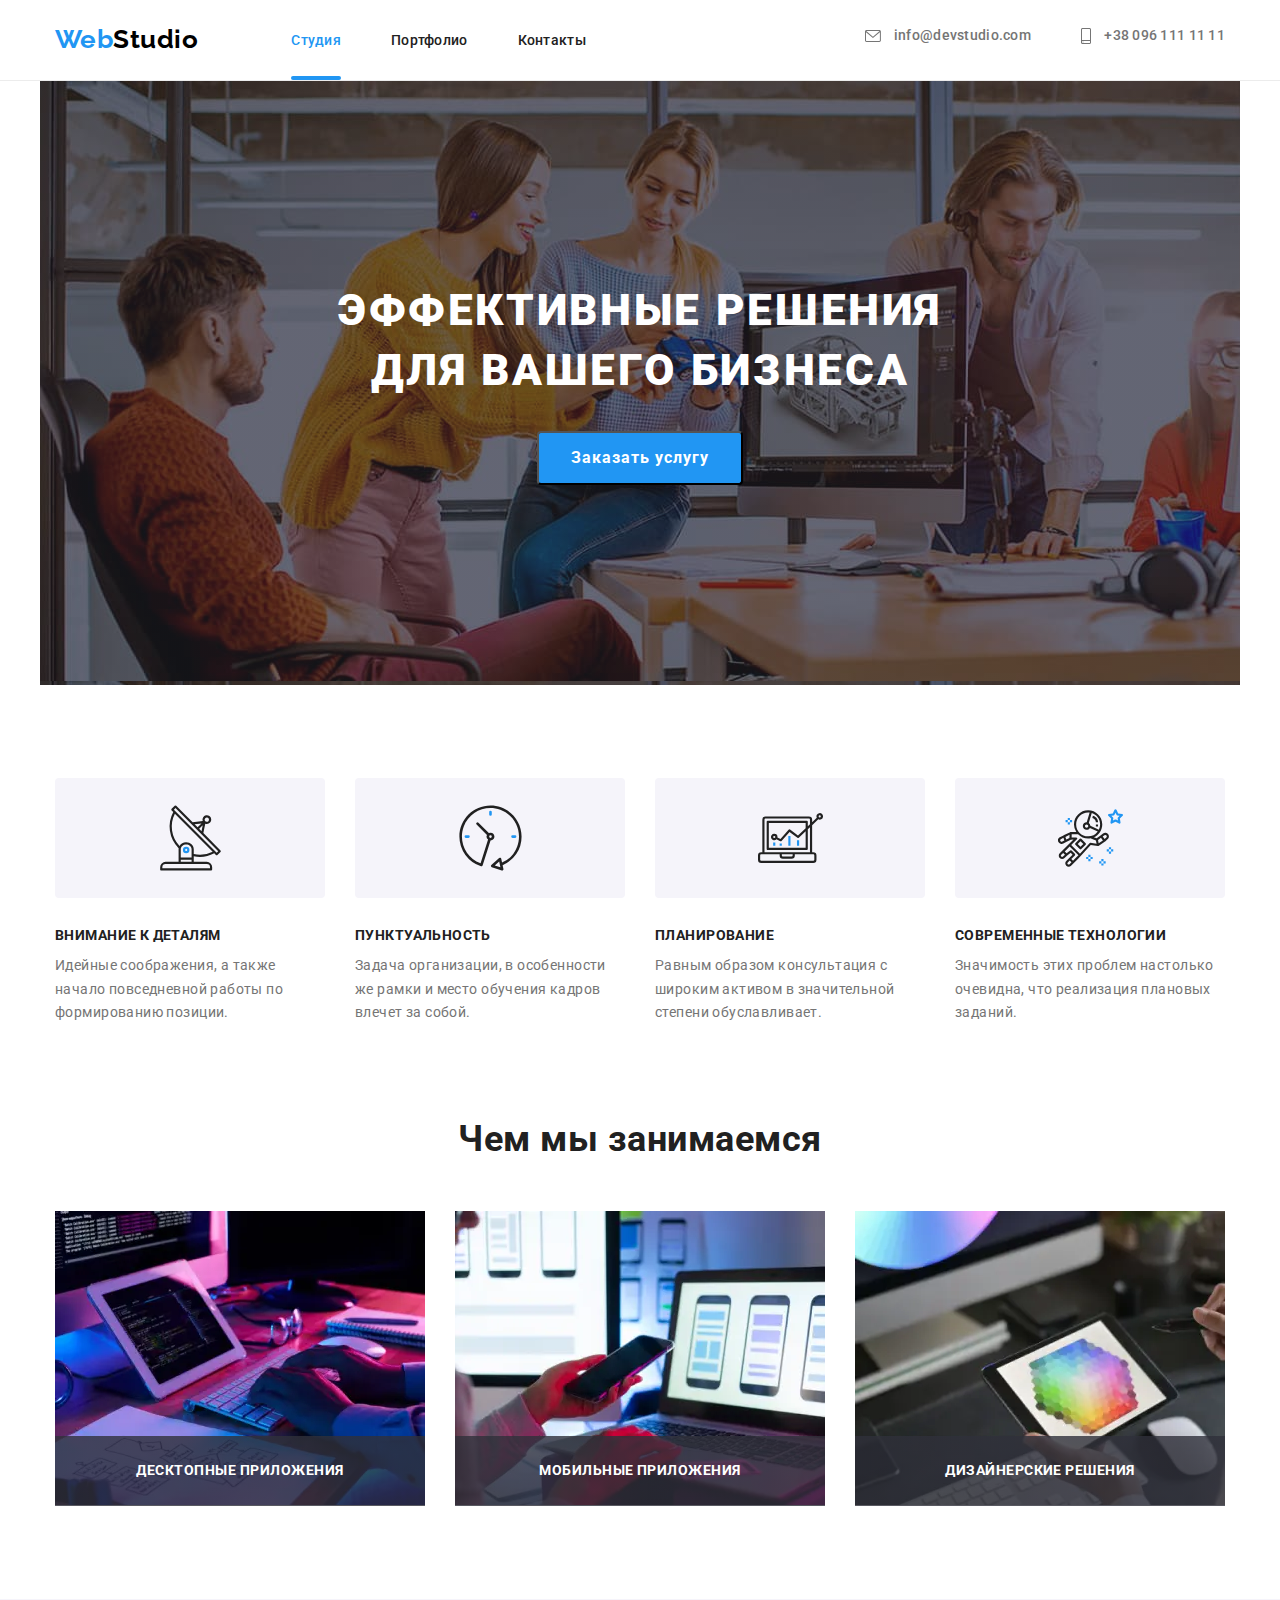
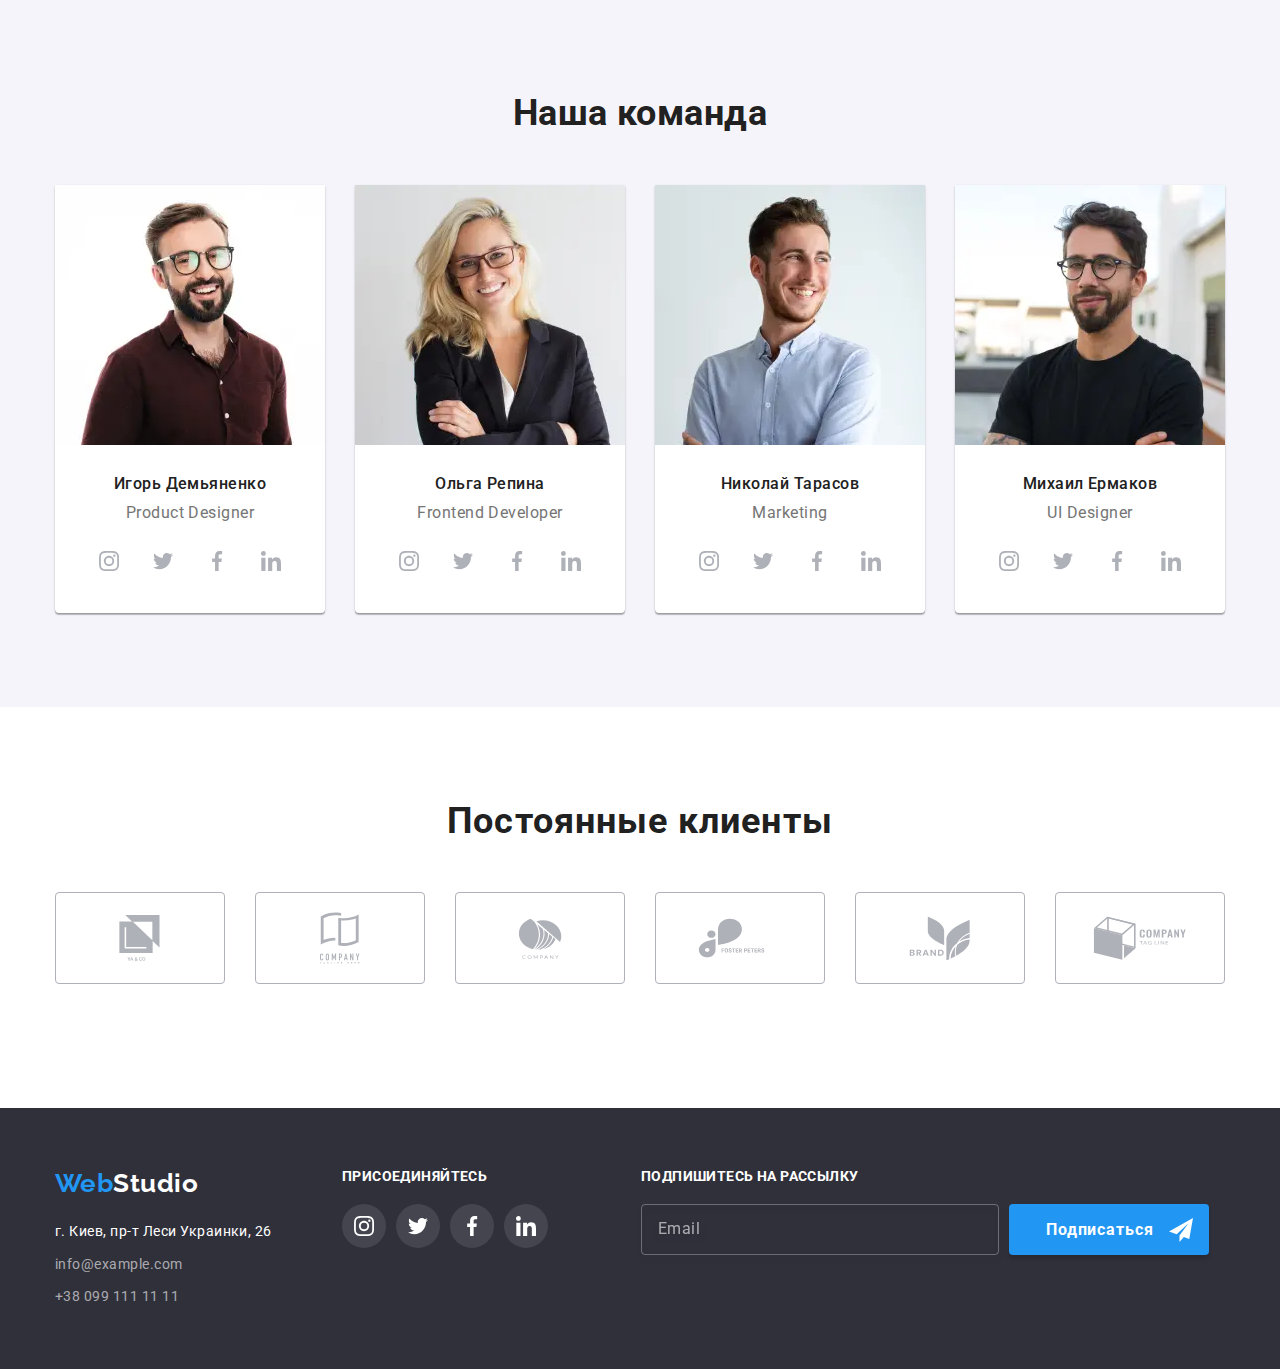
==== commit ff982616: "." ====
--- a/index.html
+++ b/index.html
@@ -67,15 +67,15 @@
       <div class="container mobile-menu__container">
         <button class="mobile-menu-close-btn mobile-menu__close-btn btn-hover-focus " type="button" data-menu-close>
           <svg class="mobile-menu-close-btn__icon">
-            <use href="./images/icons-svg/symbol-defs6-1.svg#icon-Vector-6" width="20px" height="20px"></use>
+            <use href="./images/icons-svg/symbol-defs6-1.svg#icon-close_40px" ></use>
           </svg>
         </button>
         <ul class="mobile-nav list">
           <li class="mobile-nav__item">
-            <a class="mobile-nav__link link" href="#">Студия</a>
+            <a class="mobile-nav__link link " href="#">Студия</a>
           </li>
           <li class="mobile-nav__item">
-            <a class="mobile-nav__link link" href="#">Портфолио</a>
+            <a class="mobile-nav__link link" href="./portfolio.html">Портфолио</a>
           </li>
           <li class="mobile-nav__item">
             <a class="mobile-nav__link link" href="#">Контакты</a>
@@ -573,7 +573,7 @@
         <div class="checkbox-div">
           <input class="checkbox-input visually-hidden" type="checkbox" name="checkbox" value="Соглашаюсь с рассылкой"
             id="Соглашаюсь с рассылкой">
-          <label class="checkbox-title" for="Соглашаюсь с рассылкой">Соглашаюсь с рассылкой и принимаю <a class="checkbox-link"
+          <label class="checkbox-title" for="Соглашаюсь с рассылкой">Соглашаюсь с рассылкой и принимаю &nbsp;<a class="checkbox-link"
               href="">Условия договора</a> </label>
         </div>
         <button class="backdrop-btn" type="submit"> Отправить</button>
--- a/css/main.min.css
+++ b/css/main.min.css
@@ -1,2 +1,2 @@
-:root{--primary-text-color: #757575;--secondary-text-color: #212121;--accent-color: #2196f3;--primary-bg-color: #ffffff;--primary-bg-color-filter: #f5f4fa;--prinary-font-family: "Roboto", sant-serif;--secondary-font-family:"Raleway", sant-serif}.visually-hidden{position:absolut;width:1px;height:1px;margin:-1px;border:0;padding:0;clip:rect(1px, 1px, 1px, 1px);clip:rect(1px 1px 1px 1px);overflow:hidden}body{background-color:var(--primary-bg-color);color:var(--primary-text-color);font-family:var(--prinary-font-family);letter-spacing:0.03em}h1,h2,h3,h4,h5,h6,p{margin-top:0;margin-bottom:0}ul,ol{margin-top:0;margin-bottom:0;padding-left:0}img{display:block}.list{list-style:none}.link{text-decoration:none}.logo_logo-color_accent{color:var(--accent-color)}.footer-icon__link{display:flex;width:44px;height:44px;justify-content:center;align-items:center;border-radius:50%}.header{border-bottom:1px solid #ececec}.header_container{display:flex;justify-content:space-between;align-items:center}.navigation{display:flex;align-items:center}.logo{font-family:'Raleway', sant-serif;font-weight:700;font-size:26px;line-height:1.2}@media screen and (max-width: 1200px){.logo{font-size:24px;line-height:1.16}}.logo-header{padding-top:16px;padding-bottom:16px}.logo_logo-color_accent{color:#2196f3}.logo_color_black{color:#000000}.menu-link{display:block;padding-top:32px;padding-bottom:32px;color:var(--secondary-text-color);transition:color 250ms cubic-bezier(0.4, 0, 0.2, 1)}.menu-link:hover,.menu-link:focus{color:var(--accent-color)}.menu_position_bottom-border{position:relative}@media screen and (max-width: 767px){.menu{display:none}}@media screen and (min-width: 768px){.menu{display:flex;margin-left:93px}}.menu .menu-item+.menu-item{margin-left:50px}.after-item::after{position:absolute;display:block;bottom:0;content:'';width:100%;height:4px;border-radius:2px;background:var(--accent-color)}.menu-link.current{color:var(--accent-color)}.contact-list{margin-left:auto}@media screen and (max-width: 767px){.contact-list{display:none}}@media screen and (min-width: 768){.contact-list{display:block}}@media screen and (min-width: 1200px){.contact-list{display:flex}.contact-list .contact-list__item+.contact-list__item{margin-left:50px}}.contact-list__link{padding-top:32px;padding-bottom:32px;color:var(--primary-text-color);transition:color 250ms cubic-bezier(0.4, 0, 0.2, 1)}.contact-list__link:hover,.contact-list__link:focus{color:var(--accent-color)}.contact-list__icon{margin-right:10px;fill:var(--primary-text-color);vertical-align:middle}.contact-list__link:hover .contact-list__icon{fill:var(--accent-color)}.contact-list__link:focus .contact-list__icon{fill:var(--accent-color)}.menu-link,.contact-list__link{font-weight:500;font-size:14px;line-height:1.15;letter-spacing:0.02em}.burger-btn{padding:0;border:none;background-color:transparent;line-height:0}.burger-btn__icon{width:40px;height:40px}@media screen and (min-width: 768px){.burger-btn{display:none}}.mobile-menu{position:fixed;top:0;left:0;width:100vw;height:100vh;background-color:#ffffff;z-index:100}.mobile-menu-close-btn{padding:0;border:none;background-color:transparent;line-height:0}.mobile-menu-close-btn__icon{width:40px;height:40px}.mobile-menu__close-btn{position:absolute;top:10px;right:15px}.mobile-menu__container{position:relative;padding-top:48px;padding-bottom:48px;padding-left:40px}.mobile-nav{margin-bottom:302px;font-weight:500;font-size:40px;line-height:47px;letter-spacing:0.02em;transition:color 500ms linear}.mobile-nav__item:not(:last-child){margin-bottom:30px}.mobile-contact{margin-bottom:64px}.mobile-contact__item:not(:last-child){margin-bottom:32px}.mobile-social-list{display:flex;font-weight:500;font-size:18px;line-height:1.22;letter-spacing:0.02em}.mobile-social-list__link{color:#2196f3}.mobile-social-list__item:not(:last-child)::after{content:'';border:1px solid rgba(33,33,33,0.2);transform:rotate(90deg);margin-right:10px;margin-left:10px}.mobile-nav__link{color:#530d0d;transition:color 250ms cubic-bezier(0.4, 0, 0.2, 1)}.mobile-nav__link:focus,.mobile-nav__link:hover{color:#2196f3}.mobile-contact__link{color:#757575;transition:color 250ms cubic-bezier(0.4, 0, 0.2, 1)}.mobile-contact__link:focus,.mobile-contact__link:hover{color:#2196f3}.mobile-contact__link-tel-font{color:#2196f3;font-weight:500;font-size:34px;line-height:1.17;letter-spacing:0.02em}.mobile-contact__link-email-font{font-weight:500;font-size:24px;line-height:1.16;letter-spacing:0.02em}.mobile-menu{opacity:0;visibility:hidden;pointer-events:none}.mobile-menu.is-open{opacity:1;visibility:visible;pointer-events:auto}.btn-hover-focus{transition:color 250ms cubic-bezier(0.4, 0, 0.2, 1),fill 250ms cubic-bezier(0.4, 0, 0.2, 1)}.btn-hover-focus:hover,.btn-hover-focus:focus{color:#2196f3;fill:#2196f3}.hero{padding-top:118px;padding-bottom:118px;background-image:linear-gradient(to right, rgba(47,48,58,0.4), rgba(47,48,58,0.4)),url(../images/hero/header-img.jpg);max-width:1600px;margin-left:auto;margin-right:auto;background-color:#2F303A;text-align:center}@media screen and (min-width: 480px){.hero{width:480px}}@media screen and (min-width: 768px){.hero{width:768px;background-image:linear-gradient(to right, rgba(47,48,58,0.4), rgba(47,48,58,0.4)),url(../images/hero/header-img768.jpg)}}@media screen and (min-width: 1200px){.hero{width:1200px;background-image:linear-gradient(to right, rgba(47,48,58,0.4), rgba(47,48,58,0.4)),url(../images/hero/hero1.jpg);padding-top:200px;padding-bottom:200px}}.hero__title{font-weight:900;font-size:26px;line-height:1.62;text-align:center;letter-spacing:0.06em;text-transform:uppercase;color:var(--primary-bg-color)}@media screen and (min-width: 1200px){.hero__title{font-size:44px;line-height:1.36}}.hero__button{padding-left:32px;padding-right:32px;padding-top:10px;padding-bottom:10px;margin-top:30px;border-radius:4px;font-weight:700;font-size:16px;line-height:1.87;letter-spacing:0.06em;color:#FFFFFF;background-color:var(--accent-color);transition-property:background-color;transition-duration:250ms;transition-timing-function:cubic-bezier(0.4, 0, 0.2, 1)}.hero__button:hover,.hero__button:hover{background-color:#188CE8}.features__section{padding-top:60px;padding-bottom:60px}@media screen and (min-width: 1200px){.features__section{padding-top:94px;padding-bottom:47px}}.features__list{margin-bottom:-30px}@media screen and (min-width: 768px){.features__list{display:flex;flex-wrap:wrap;margin-left:-30px}}@media screen and (min-width: 1200px){.features__list{display:flex}}.features__item{margin-bottom:30px}@media screen and (min-width: 768px){.features__item{flex-basis:calc((100% - 60px) / 2);margin-left:30px}}@media screen and (min-width: 1200px){.features__item{flex-basis:calc((100% - 120px) / 4);width:270px}}.features__svg{display:flex;justify-content:center;align-items:center;height:120px;margin-bottom:30px;background-color:var(--primary-bg-color-filter);border-radius:4px}.features__title{margin-bottom:10px;margin-top:0px;color:var(--secondary-text-color);font-weight:700;font-size:14px;line-height:1.14;letter-spacing:0.03em;text-transform:uppercase;text-align:center}@media screen and (min-width: 768px){.features__title{text-align:left}}.features__paragraph{font-size:14px;line-height:1.71;letter-spacing:0.03em}.work__blok{display:none}@media screen and (min-width: 1200px){.work__blok{display:block}}.work__section_title{margin-bottom:50px;font-weight:700;font-size:36px;line-height:1.16;text-align:center;color:var(--secondary-text-color)}.work__list{display:flex;align-items:center}.work__section{padding-top:47px;padding-bottom:94px}.work__div{position:relative}.work__div:not(:last-child){margin-right:30px}.work__information{position:absolute;padding:27px;top:225px;width:370px;height:70px;font-weight:700;font-size:14px;line-height:1.14;text-align:center;text-transform:uppercase;color:var(--primary-bg-color);background-image:linear-gradient(to right, rgba(47,48,58,0.8), rgba(47,48,58,0.8))}.team__section{padding-top:60px;padding-bottom:60px;background-color:var(--primary-bg-color-filter)}@media screen and (min-width: 1200px){.team__section{padding-top:94px;padding-bottom:94px}}.team__name_title{font-weight:500;font-size:16px;line-height:1.18;text-align:center;color:var(--secondary-text-color)}.team__profession{margin-top:10px;font-size:16px;line-height:1.18;text-align:center;color:var(--primary-text-color)}.team__section_title{font-weight:700;font-size:36px;line-height:1.16;text-align:center;margin-bottom:30px;color:var(--secondary-text-color)}@media screen and (min-width: 1200px){.team__section_title{margin-bottom:50px}}.team__list{align-items:center;margin-bottom:-30px}@media screen and (min-width: 768px){.team__list{display:flex;flex-wrap:wrap;margin-left:-30px}}@media screen and (min-width: 1200px){.team__list{display:flex}}.team__title{border-radius:0px 0px 4px 4px;background-color:#ffffff;box-shadow:0px 1px 3px rgba(0,0,0,0.12),0px 1px 1px rgba(0,0,0,0.14),0px 2px 1px rgba(0,0,0,0.2);margin-bottom:30px}@media screen and (min-width: 480px){.team__title{width:450px}}@media screen and (min-width: 768px){.team__title{flex-basis:calc((100% - 60px) / 2);margin-left:30px;width:450px}}@media screen and (min-width: 1200px){.team__title{flex-basis:calc((100% - 120px) / 4);width:270px}}.team__name{margin:30px}.team__link_icon{display:flex;justify-content:center;align-items:center;width:44px;height:44px;border-radius:50%;background-color:#ffffff;fill:#AFB1B8;transition:background-color 250ms cubic-bezier(0.4, 0, 0.2, 1)}.team__link_icon:not(:last-child){margin-right:10px}.team__link_icon:hover,.team__link_icon:focus{background-color:var(--accent-color);fill:#ffffff}.team__icon{display:flex;justify-content:center;margin-top:16px;padding-bottom:24px}@media screen and (min-width: 768px){.team__icon{padding-bottom:0px}}.regular-section{padding-top:60px;padding-bottom:60px}@media screen and (min-width: 1200px){.regular-section{padding-top:94px;padding-bottom:94px}}.regular-title{font-weight:700;font-size:36px;line-height:1.16;text-align:center;letter-spacing:0.03em;color:var(--secondary-text-color);margin-bottom:30px}@media screen and (min-width: 1200px){.regular-title{margin-bottom:50px}}.regular-li{height:92px;flex-basis:calc((100% - 60px) / 2);margin-left:30px;margin-bottom:30px}.regular-li:nth-last-child(-n+3){margin-bottom:0px}@media screen and (min-width: 768px){.regular-li{flex-basis:calc((100% - 90px) / 3)}}@media screen and (min-width: 1200px){.regular-li{flex-basis:calc((100% - 180px) / 6)}}.regular-ul{display:flex;flex-wrap:wrap;margin-left:-30px}.regular-link{width:100%;height:100%;fill:#AFB1B8;display:flex;justify-content:center;align-items:center;border:1px solid #AFB1B8;border-radius:4px;transition:fill 250ms cubic-bezier(0.4, 0, 0.2, 1)}.regular-link:hover,.regular-link:focus{fill:var(--accent-color);border:1px solid var(--accent-color)}.footer{background-color:#2f303a;padding-top:60px;padding-bottom:60px}.footer-section{text-align:center}@media screen and (min-width: 1200px){.footer-section{display:flex;text-align:left}}@media screen and (min-width: 768px){.footer_position-tablet{display:flex;justify-content:space-around}}@media screen and (min-width: 768px){.footer__adress{display:inline-block}}.footer-list .footer-list__item:not(:last-child){margin-bottom:9px}.footer-list__link{display:block;color:rgba(255,255,255,0.6);transition:color 250ms cubic-bezier(0.4, 0, 0.2, 1)}.footer-list__link:hover,.footer-list__link:focus{color:#ffffff}@media screen and (min-width: 768px){.footer-set{display:inline-block}}@media screen and (min-width: 1200px){.footer-set{margin-left:70px}}.footer-title{font-weight:bold;font-size:14px;line-height:16px;letter-spacing:0.03em;text-transform:uppercase;color:var(--primary-bg-color)}.footer-icon{display:flex;justify-content:center;margin-top:20px}@media screen and (max-width: 768px){.footer-icon{margin-bottom:60px}}.footer-list__item:not(:first-child){margin-left:10px}.footer-icon__link{background-color:rgba(255,255,255,0.1);fill:var(--primary-bg-color);transition:background-color 250ms cubic-bezier(0.4, 0, 0.2, 1)}.footer-icon__link:hover,.footer-icon__link:focus{background-color:var(--accent-color)}.logo_color_white{color:#ffffff}.address{font-style:normal;font-weight:400;font-size:14px;line-height:1.71;margin-top:20px;margin-bottom:60px}@media screen and (min-width: 1200px){.address{margin-bottom:0px}}.adress-text{color:#ffffff;margin-bottom:9px}@media screen and (max-width: 1200px){.footer-form{display:inline-block;width:450px}}@media screen and (min-width: 1200px){.footer-form{width:570px;margin-left:93px}}.footer-form__title{font-weight:700;font-size:14px;line-height:16px;letter-spacing:0.03em;text-transform:uppercase;color:var(--primary-bg-color);margin-bottom:20px}@media screen and (min-width: 1200px){.footer-form__content{display:flex}}.form-footer__email{width:100%;margin-bottom:20px;padding:15px 0px 15px 16px;border:1px solid rgba(255,255,255,0.3);filter:drop-shadow(0px 4px 4px rgba(0,0,0,0.15));border-radius:4px;background-color:transparent;color:var(--primary-bg-color)}.form-footer__email::placeholder{font-weight:400;font-size:16px;line-height:20px;letter-spacing:0.03em;color:rgba(255,255,255,0.6)}@media screen and (min-width: 1200px){.form-footer__email{width:358px;margin-bottom:0px}}.form-footer__button{width:200px;background:#2196f3;box-shadow:0px 4px 4px rgba(0,0,0,0.15);border-radius:4px;border:none;cursor:pointer;margin-left:10px;padding:10px 8px 10px 29px;font-weight:700;font-size:16px;line-height:30px;letter-spacing:0.06em;color:#ffffff;transition:background-color 250ms cubic-bezier(0.4, 0, 0.2, 1)}.form-footer__button:focus,.form-footer__button:hover{background-color:#188ce8}.form-footer__button::after{display:inline-block;vertical-align:middle;content:'';background-image:url(../images/icons-svg/iconss-svg/footer-maol.svg);width:24px;height:24px;margin-left:10px}.form-field{display:flex;flex-direction:column;margin-bottom:10px}textarea{resize:none}.backdrop-title{font-weight:700;font-size:20px;line-height:1.15;text-align:center;color:var(--secondary-text-color);margin-bottom:12px}.backdrop-input{width:100%;height:40px;border:1px solid rgba(33,33,33,0.2);border-radius:4px;padding-left:42px;outline:none;transition:fill 250ms cubic-bezier(0.4, 0, 0.2, 1),border 250ms cubic-bezier(0.4, 0, 0.2, 1)}.backdrop-input:hover,.backdrop-input:focus{border:1px solid var(--accent-color)}.backdrop-input:hover+.svg-icon-backdrop{fill:var(--accent-color)}.backdrop-textarea{padding:12px 16px;width:100%;height:120px;border:1px solid rgba(33,33,33,0.2);border-radius:4px;outline:none;transition:border 250ms cubic-bezier(0.4, 0, 0.2, 1)}.backdrop-textarea::placeholder{color:rgba(117,117,117,0.5)}.backdrop-textarea:hover,.backdrop-textarea:focus{border:1px solid var(--accent-color)}.checkbox-title{display:flex;font-size:12px;line-height:1.16;color:var(--primary-text-color)}@media screen and (min-width: 1200px){.checkbox-title{display:flex;font-size:14px;line-height:1.71;color:var(--primary-text-color);align-items:baseline}}.backdrop-btn{display:flex;font-weight:700;font-size:16px;line-height:1.87;align-items:center;text-align:center;letter-spacing:0.06em;color:#FFFFFF;width:200px;background:#2196F3;box-shadow:0px 4px 4px rgba(0,0,0,0.15);border-radius:4px;border:none;margin:0 auto;margin-top:29px;padding:10px 55px;transition:background-color 250ms cubic-bezier(0.4, 0, 0.2, 1)}.backdrop-btn:hover,.backdrop-btn:focus{background-color:#188CE8}.backdrop-wraper{position:relative}.svg-icon-backdrop{position:absolute;top:50%;left:12px;transform:translateY(-50%)}.backdrop-name{display:block;margin-bottom:4px}.checkbox-title::before{content:'';width:16px;height:15px;border:2px solid #212121;background-repeat:10px;display:block;cursor:pointer;margin-right:8px}.checkbox-input:checked+.checkbox-title::before{background-image:url(../images/icon-check.jpg);background-size:contain;border:none}@media screen and (min-width: 1200px){.checkbox-title::before{margin-right:10px}}.backdrop-label{font-family:Roboto;font-style:normal;font-weight:normal;font-size:12px;line-height:14px;letter-spacing:0.01em;color:var(--primary-text-color)}.backdrop{position:fixed;top:0;left:0;width:100vw;height:100vh;background-color:rgba(0,0,0,0.2);opacity:1;visibility:visible;pointer-events:auto;transition:opacity 500ms linear, visibility 500ms linear}.modal{position:absolute;padding:40px;left:50%;top:50%;width:450px;height:609px;background-color:#ffffff;transform:translate(-50%, -50%)}@media screen and (min-width: 1200px){.modal{width:528px;height:580px}}.close-btn{position:absolute;top:8px;right:8px;width:30px;height:30px;border-radius:50%;border:1px solid rgba(0,0,0,0.1);background-color:transparent;cursor:pointer;padding:0;transition:fill 250ms cubic-bezier(0.4, 0, 0.2, 1)}.close-btn:hover,.close-btn:focus{fill:#2196F3}.is-hidden{opacity:0;visibility:hidden;pointer-events:none}.filter-btn.current{background-color:var(--accent-color);color:var(--primary-bg-color)}.filter-btn{padding:6px 20px;border-radius:4px;border:none;font-family:inherit;font-weight:500;font-size:16px;line-height:1.62;background:var(--primary-bg-color-filter);color:var(--secondary-text-color);transition:background-color 250ms cubic-bezier(0.4, 0, 0.2, 1)}.filter-btn:hover,.filter-btn:focus{background-color:var(--accent-color);color:#ffffff}.work-title{font-style:normal;font-weight:700;font-size:18px;line-height:2;letter-spacing:0.06em;color:var(--secondary-text-color)}.work-profession{margin-top:4px;font-style:normal;font-weight:normal;font-size:16px;line-height:1.87;color:var(--primary-text-color)}.container{width:100%;margin-left:auto;margin-right:auto;padding-left:15px;padding-right:15px}@media screen and (min-width: 480px){.container{width:480px}}@media screen and (min-width: 768px){.container{width:768px}}@media screen and (min-width: 1200px){.container{width:1200px}}@media screen and (min-width: 480px){.filter{display:flex;flex-wrap:wrap;margin-bottom:25px}}@media screen and (min-width: 768px){.filter{justify-content:center;margin-bottom:30px}}@media screen and (min-width: 1200px){.filter{display:flex;justify-content:center;margin-bottom:50px}}.filter-item:not(:last-child){margin-right:8px;margin-bottom:15px}@media screen and (min-width: 768px){.works-list{display:flex;flex-wrap:wrap}}@media screen and (min-width: 480px){.works-title:not(:last-child){margin-bottom:30px}}@media screen and (min-width: 768px){.works-title{width:354px}.works-title:nth-child(odd){margin-right:30px}.works-title:not(:last-child){margin-bottom:30px}}@media screen and (min-width: 1200px){.works-title{width:370px;margin-right:30px;margin-bottom:30px;border:1px solid #EEEEEE}.works-title:nth-child(3n){margin-right:0px}.works-title:nth-last-child(-n+3){margin-bottom:0px}}.works-title:hover,.works-title:focus{box-shadow:0px 1px 1px rgba(0,0,0,0.12),0px 4px 4px rgba(0,0,0,0.06),1px 4px 6px rgba(0,0,0,0.16)}.works-title:hover .works-p{transform:translateY(0%)}.our-work{padding-top:64px;padding-bottom:64px}@media screen and (min-width: 1200px){.our-work{padding-top:94px;padding-bottom:94px}}.text-position{padding:20px 24px}.address{margin-top:20px}.address-link{margin-bottom:9px;display:block}.footer-list .footer-item:not(:last-child){margin-bottom:9px}.work-a{display:block;text-decoration:none;color:var(--primary-text-color);width:100%;height:100%}.work-a:focus .works-p{transform:translateY(0%)}.works-img{position:relative;overflow:hidden}.works-p{position:absolute;top:0;left:0;height:100%;width:100%;font-style:normal;font-weight:normal;font-size:18px;line-height:1.56;background-color:rgba(33,150,243,0.9);color:var(--primary-bg-color);overflow:auto;padding:63px 24px;transform:translateY(101%);transition:transform 250ms cubic-bezier(0.4, 0, 0.2, 1)}
+:root{--primary-text-color: #757575;--secondary-text-color: #212121;--accent-color: #2196f3;--primary-bg-color: #ffffff;--primary-bg-color-filter: #f5f4fa;--prinary-font-family: "Roboto", sant-serif;--secondary-font-family:"Raleway", sant-serif}.visually-hidden{position:absolut;width:1px;height:1px;margin:-1px;border:0;padding:0;clip:rect(1px, 1px, 1px, 1px);clip:rect(1px 1px 1px 1px);overflow:hidden}body{background-color:var(--primary-bg-color);color:var(--primary-text-color);font-family:var(--prinary-font-family);letter-spacing:0.03em}h1,h2,h3,h4,h5,h6,p{margin-top:0;margin-bottom:0}ul,ol{margin-top:0;margin-bottom:0;padding-left:0}img{display:block}.list{list-style:none}.link{text-decoration:none}.logo_logo-color_accent{color:var(--accent-color)}.footer-icon__link{display:flex;width:44px;height:44px;justify-content:center;align-items:center;border-radius:50%}.header{border-bottom:1px solid #ececec}.header_container{display:flex;justify-content:space-between;align-items:center}.navigation{display:flex;align-items:center}.logo{font-family:'Raleway', sant-serif;font-weight:700;font-size:26px;line-height:1.2}@media screen and (max-width: 1200px){.logo{font-size:24px;line-height:1.16}}.logo-header{padding-top:16px;padding-bottom:16px}.logo_logo-color_accent{color:#2196f3}.logo_color_black{color:#000000}.menu-link{display:block;padding-top:32px;padding-bottom:32px;color:var(--secondary-text-color);transition:color 250ms cubic-bezier(0.4, 0, 0.2, 1)}.menu-link:hover,.menu-link:focus{color:var(--accent-color)}.menu_position_bottom-border{position:relative}@media screen and (max-width: 767px){.menu{display:none}}@media screen and (min-width: 768px){.menu{display:flex;margin-left:93px}}.menu .menu-item+.menu-item{margin-left:50px}.after-item::after{position:absolute;display:block;bottom:0;content:'';width:100%;height:4px;border-radius:2px;background:var(--accent-color)}.menu-link.current{color:var(--accent-color)}.contact-list{margin-left:auto}@media screen and (max-width: 767px){.contact-list{display:none}}@media screen and (min-width: 768){.contact-list{display:block}}@media screen and (min-width: 1200px){.contact-list{display:flex}.contact-list .contact-list__item+.contact-list__item{margin-left:50px}}.contact-list__link{color:var(--primary-text-color);transition:color 250ms cubic-bezier(0.4, 0, 0.2, 1)}.contact-list__link:hover,.contact-list__link:focus{color:var(--accent-color)}@media screen and (min-width: 1200px){.contact-list__link{padding-top:32px;padding-bottom:32px}}.contact-list__item:not(:last-child){margin-bottom:10px}.contact-list__icon{margin-right:10px;fill:var(--primary-text-color);vertical-align:middle}.contact-list__link:hover .contact-list__icon{fill:var(--accent-color)}.contact-list__link:focus .contact-list__icon{fill:var(--accent-color)}.menu-link,.contact-list__link{font-weight:500;font-size:14px;line-height:1.15;letter-spacing:0.02em}.burger-btn{padding:0;border:none;background-color:transparent;line-height:0}.burger-btn__icon{width:40px;height:40px}@media screen and (min-width: 768px){.burger-btn{display:none}}.mobile-menu{position:fixed;top:0;left:0;width:100vw;height:100vh;background-color:#ffffff;z-index:100}.mobile-menu-close-btn{padding:0;border:none;background-color:transparent;line-height:0}.mobile-menu-close-btn__icon{width:40px;height:40px}.mobile-menu__close-btn{position:absolute;top:10px;right:15px}.mobile-menu__container{position:relative;padding-top:48px;padding-bottom:48px;padding-left:40px}.mobile-nav{margin-bottom:302px;font-weight:500;font-size:40px;line-height:47px;letter-spacing:0.02em;transition:color 500ms linear}.mobile-nav__item:not(:last-child){margin-bottom:30px}.mobile-contact{margin-bottom:64px}.mobile-contact__item:not(:last-child){margin-bottom:32px}.mobile-social-list{display:flex;font-weight:500;font-size:18px;line-height:1.22;letter-spacing:0.02em}.mobile-social-list__link{color:#2196f3}.mobile-social-list__item:not(:last-child)::after{content:'';border:1px solid rgba(33,33,33,0.2);transform:rotate(90deg);margin-right:10px;margin-left:10px}.mobile-nav__link{color:#530d0d;transition:color 250ms cubic-bezier(0.4, 0, 0.2, 1)}.mobile-nav__link:focus,.mobile-nav__link:hover{color:#2196f3}.mobile-contact__link{color:#757575;transition:color 250ms cubic-bezier(0.4, 0, 0.2, 1)}.mobile-contact__link:focus,.mobile-contact__link:hover{color:#2196f3}.mobile-contact__link-tel-font{color:#2196f3;font-weight:500;font-size:34px;line-height:1.17;letter-spacing:0.02em}.mobile-contact__link-email-font{font-weight:500;font-size:24px;line-height:1.16;letter-spacing:0.02em}.mobile-menu{opacity:0;visibility:hidden;pointer-events:none}.mobile-menu.is-open{opacity:1;visibility:visible;pointer-events:auto}.btn-hover-focus{fill:#212121;transition:color 250ms cubic-bezier(0.4, 0, 0.2, 1),fill 250ms cubic-bezier(0.4, 0, 0.2, 1)}.btn-hover-focus:hover,.btn-hover-focus:focus{color:#2196f3;fill:#2196f3}.hero{padding-top:118px;padding-bottom:118px;background-image:linear-gradient(to right, rgba(47,48,58,0.4), rgba(47,48,58,0.4)),url(../images/hero/header-img.jpg);max-width:1600px;margin-left:auto;margin-right:auto;background-color:#2F303A;text-align:center}@media screen and (min-width: 480px){.hero{width:480px}}@media screen and (min-width: 768px){.hero{width:768px;background-image:linear-gradient(to right, rgba(47,48,58,0.4), rgba(47,48,58,0.4)),url(../images/hero/header-img768.jpg)}}@media screen and (min-width: 1200px){.hero{width:1200px;background-image:linear-gradient(to right, rgba(47,48,58,0.4), rgba(47,48,58,0.4)),url(../images/hero/hero1.jpg);padding-top:200px;padding-bottom:200px}}.hero__title{font-weight:900;font-size:26px;line-height:1.62;text-align:center;letter-spacing:0.06em;text-transform:uppercase;color:var(--primary-bg-color)}@media screen and (min-width: 1200px){.hero__title{font-size:44px;line-height:1.36}}.hero__button{padding-left:32px;padding-right:32px;padding-top:10px;padding-bottom:10px;margin-top:30px;border-radius:4px;font-weight:700;font-size:16px;line-height:1.87;letter-spacing:0.06em;color:#FFFFFF;background-color:var(--accent-color);transition-property:background-color;transition-duration:250ms;transition-timing-function:cubic-bezier(0.4, 0, 0.2, 1)}.hero__button:hover,.hero__button:hover{background-color:#188CE8}@media screen and (min-device-pixel-ration: 2) and (min-width: 320px), screen and (min-resolution: 192dpi) and (min-width: 320px), screen and (min-resolution: 2dppx) and (min-width: 320px){.hero{background-image:linear-gradient(to right, rgba(47,48,58,0.4), rgba(47,48,58,0.4)),url(../images/hero/header-mobile@x2.jpg)}}@media screen and (min-device-pixel-ration: 2) and (min-width: 768px), screen and (min-resolution: 192dpi) and (min-width: 768px), screen and (min-resolution: 2dppx) and (min-width: 768px){.hero{background-image:linear-gradient(to right, rgba(47,48,58,0.4), rgba(47,48,58,0.4)),url(../images/hero/header-tablet@x2.jpg)}}@media screen and (min-device-pixel-ration: 2) and (min-width: 1200px), screen and (min-resolution: 192dpi) and (min-width: 1200px), screen and (min-resolution: 2dppx) and (min-width: 1200px){.hero{background-image:linear-gradient(to right, rgba(47,48,58,0.4), rgba(47,48,58,0.4)),url(../images/hero/header-desktop@x2.jpg)}}.features__section{padding-top:60px;padding-bottom:60px}@media screen and (min-width: 1200px){.features__section{padding-top:94px;padding-bottom:47px}}.features__list{margin-bottom:-30px}@media screen and (min-width: 768px){.features__list{display:flex;flex-wrap:wrap;margin-left:-30px}}@media screen and (min-width: 1200px){.features__list{display:flex}}.features__item{margin-bottom:30px}@media screen and (min-width: 768px){.features__item{flex-basis:calc((100% - 60px) / 2);margin-left:30px}}@media screen and (min-width: 1200px){.features__item{flex-basis:calc((100% - 120px) / 4);width:270px}}.features__svg{display:flex;justify-content:center;align-items:center;height:120px;margin-bottom:30px;background-color:var(--primary-bg-color-filter);border-radius:4px}.features__title{margin-bottom:10px;margin-top:0px;color:var(--secondary-text-color);font-weight:700;font-size:14px;line-height:1.14;letter-spacing:0.03em;text-transform:uppercase;text-align:center}@media screen and (min-width: 768px){.features__title{text-align:left}}.features__paragraph{font-size:14px;line-height:1.71;letter-spacing:0.03em}.work__blok{display:none}@media screen and (min-width: 1200px){.work__blok{display:block}}.work__section_title{margin-bottom:50px;font-weight:700;font-size:36px;line-height:1.16;text-align:center;color:var(--secondary-text-color)}.work__list{display:flex;align-items:center}.work__section{padding-top:47px;padding-bottom:94px}.work__div{position:relative}.work__div:not(:last-child){margin-right:30px}.work__information{position:absolute;padding:27px;top:225px;width:370px;height:70px;font-weight:700;font-size:14px;line-height:1.14;text-align:center;text-transform:uppercase;color:var(--primary-bg-color);background-image:linear-gradient(to right, rgba(47,48,58,0.8), rgba(47,48,58,0.8))}.team__section{padding-top:60px;padding-bottom:60px;background-color:var(--primary-bg-color-filter)}@media screen and (min-width: 1200px){.team__section{padding-top:94px;padding-bottom:94px}}.team__name_title{font-weight:500;font-size:16px;line-height:1.18;text-align:center;color:var(--secondary-text-color)}.team__profession{margin-top:10px;font-size:16px;line-height:1.18;text-align:center;color:var(--primary-text-color)}.team__section_title{font-weight:700;font-size:36px;line-height:1.16;text-align:center;margin-bottom:30px;color:var(--secondary-text-color)}@media screen and (min-width: 1200px){.team__section_title{margin-bottom:50px}}.team__list{align-items:center;margin-bottom:-30px}@media screen and (min-width: 768px){.team__list{display:flex;flex-wrap:wrap;margin-left:-30px}}@media screen and (min-width: 1200px){.team__list{display:flex}}.team__title{border-radius:0px 0px 4px 4px;background-color:#ffffff;box-shadow:0px 1px 3px rgba(0,0,0,0.12),0px 1px 1px rgba(0,0,0,0.14),0px 2px 1px rgba(0,0,0,0.2);margin-bottom:30px}@media screen and (min-width: 480px){.team__title{width:450px}}@media screen and (min-width: 768px){.team__title{flex-basis:calc((100% - 60px) / 2);margin-left:30px;width:450px}}@media screen and (min-width: 1200px){.team__title{flex-basis:calc((100% - 120px) / 4);width:270px}}.team__name{margin:30px}.team__link_icon{display:flex;justify-content:center;align-items:center;width:44px;height:44px;border-radius:50%;background-color:#ffffff;fill:#AFB1B8;transition:background-color 250ms cubic-bezier(0.4, 0, 0.2, 1)}.team__link_icon:not(:last-child){margin-right:10px}.team__link_icon:hover,.team__link_icon:focus{background-color:var(--accent-color);fill:#ffffff}.team__icon{display:flex;justify-content:center;margin-top:16px;padding-bottom:24px}@media screen and (min-width: 768px){.team__icon{padding-bottom:0px}}.regular-section{padding-top:60px;padding-bottom:60px}@media screen and (min-width: 1200px){.regular-section{padding-top:94px;padding-bottom:94px}}.regular-title{font-weight:700;font-size:36px;line-height:1.16;text-align:center;letter-spacing:0.03em;color:var(--secondary-text-color);margin-bottom:30px}@media screen and (min-width: 1200px){.regular-title{margin-bottom:50px}}.regular-li{height:92px;flex-basis:calc((100% - 60px) / 2);margin-left:30px;margin-bottom:30px}.regular-li:nth-last-child(-n+3){margin-bottom:0px}@media screen and (min-width: 768px){.regular-li{flex-basis:calc((100% - 90px) / 3)}}@media screen and (min-width: 1200px){.regular-li{flex-basis:calc((100% - 180px) / 6)}}.regular-ul{display:flex;flex-wrap:wrap;margin-left:-30px}.regular-link{width:100%;height:100%;fill:#AFB1B8;display:flex;justify-content:center;align-items:center;border:1px solid #AFB1B8;border-radius:4px;transition:fill 250ms cubic-bezier(0.4, 0, 0.2, 1)}.regular-link:hover,.regular-link:focus{fill:var(--accent-color);border:1px solid var(--accent-color)}.footer{background-color:#2f303a;padding-top:60px;padding-bottom:60px}.footer-section{text-align:center}@media screen and (min-width: 1200px){.footer-section{display:flex;text-align:left}}@media screen and (min-width: 768px){.footer_position-tablet{display:flex;justify-content:space-around}}@media screen and (min-width: 768px){.footer__adress{display:inline-block}}.footer-list .footer-list__item:not(:last-child){margin-bottom:9px}.footer-list__link{display:block;color:rgba(255,255,255,0.6);transition:color 250ms cubic-bezier(0.4, 0, 0.2, 1)}.footer-list__link:hover,.footer-list__link:focus{color:#ffffff}@media screen and (min-width: 768px){.footer-set{display:inline-block}}@media screen and (min-width: 1200px){.footer-set{margin-left:70px}}.footer-title{font-weight:bold;font-size:14px;line-height:16px;letter-spacing:0.03em;text-transform:uppercase;color:var(--primary-bg-color)}.footer-icon{display:flex;justify-content:center;margin-top:20px}@media screen and (max-width: 768px){.footer-icon{margin-bottom:60px}}.footer-list__item:not(:first-child){margin-left:10px}.footer-icon__link{background-color:rgba(255,255,255,0.1);fill:var(--primary-bg-color);transition:background-color 250ms cubic-bezier(0.4, 0, 0.2, 1)}.footer-icon__link:hover,.footer-icon__link:focus{background-color:var(--accent-color)}.logo_color_white{color:#ffffff}.address{font-style:normal;font-weight:400;font-size:14px;line-height:1.71;margin-top:20px;margin-bottom:60px}@media screen and (min-width: 1200px){.address{margin-bottom:0px}}.adress-text{color:#ffffff;margin-bottom:9px}@media screen and (max-width: 1200px){.footer-form{display:inline-block;width:450px}}@media screen and (min-width: 1200px){.footer-form{width:570px;margin-left:93px}}.footer-form__title{font-weight:700;font-size:14px;line-height:16px;letter-spacing:0.03em;text-transform:uppercase;color:var(--primary-bg-color);margin-bottom:20px}@media screen and (min-width: 1200px){.footer-form__content{display:flex}}.form-footer__email{width:100%;margin-bottom:20px;padding:15px 0px 15px 16px;border:1px solid rgba(255,255,255,0.3);filter:drop-shadow(0px 4px 4px rgba(0,0,0,0.15));border-radius:4px;background-color:transparent;color:var(--primary-bg-color)}.form-footer__email::placeholder{font-weight:400;font-size:16px;line-height:20px;letter-spacing:0.03em;color:rgba(255,255,255,0.6)}@media screen and (min-width: 1200px){.form-footer__email{width:358px;margin-bottom:0px}}.form-footer__button{width:200px;background:#2196f3;box-shadow:0px 4px 4px rgba(0,0,0,0.15);border-radius:4px;border:none;cursor:pointer;margin-left:10px;padding:10px 8px 10px 29px;font-weight:700;font-size:16px;line-height:30px;letter-spacing:0.06em;color:#ffffff;transition:background-color 250ms cubic-bezier(0.4, 0, 0.2, 1)}.form-footer__button:focus,.form-footer__button:hover{background-color:#188ce8}.form-footer__button::after{display:inline-block;vertical-align:middle;content:'';background-image:url(../images/icons-svg/iconss-svg/footer-maol.svg);width:24px;height:24px;margin-left:10px}.form-field{display:flex;flex-direction:column;margin-bottom:10px}textarea{resize:none}.backdrop-title{font-weight:700;font-size:20px;line-height:1.15;text-align:center;color:var(--secondary-text-color);margin-bottom:12px}.backdrop-input{width:100%;height:40px;border:1px solid rgba(33,33,33,0.2);border-radius:4px;padding-left:42px;outline:none;transition:fill 250ms cubic-bezier(0.4, 0, 0.2, 1),border 250ms cubic-bezier(0.4, 0, 0.2, 1)}.backdrop-input:hover,.backdrop-input:focus{border:1px solid var(--accent-color)}.backdrop-input:hover+.svg-icon-backdrop{fill:var(--accent-color)}.backdrop-textarea{padding:12px 16px;width:100%;height:120px;border:1px solid rgba(33,33,33,0.2);border-radius:4px;outline:none;transition:border 250ms cubic-bezier(0.4, 0, 0.2, 1)}.backdrop-textarea::placeholder{color:rgba(117,117,117,0.5)}.backdrop-textarea:hover,.backdrop-textarea:focus{border:1px solid var(--accent-color)}.checkbox-title{display:flex;font-size:12px;line-height:1.16;color:var(--primary-text-color)}@media screen and (min-width: 1200px){.checkbox-title{display:flex;font-size:14px;line-height:1.71;color:var(--primary-text-color);align-items:baseline}}.backdrop-btn{display:flex;font-weight:700;font-size:16px;line-height:1.87;align-items:center;text-align:center;letter-spacing:0.06em;color:#FFFFFF;width:200px;background:#2196F3;box-shadow:0px 4px 4px rgba(0,0,0,0.15);border-radius:4px;border:none;margin:0 auto;margin-top:29px;padding:10px 55px;transition:background-color 250ms cubic-bezier(0.4, 0, 0.2, 1)}.backdrop-btn:hover,.backdrop-btn:focus{background-color:#188CE8}.backdrop-wraper{position:relative}.svg-icon-backdrop{position:absolute;top:50%;left:12px;transform:translateY(-50%)}.backdrop-name{display:block;margin-bottom:4px}.checkbox-title::before{content:'';width:16px;height:15px;border:2px solid #212121;background-repeat:10px;display:block;cursor:pointer;margin-right:8px}.checkbox-input:checked+.checkbox-title::before{background-image:url(../images/icon-check.jpg);background-size:contain;border:none}@media screen and (min-width: 1200px){.checkbox-title::before{margin-right:10px}}.backdrop-label{font-family:Roboto;font-style:normal;font-weight:normal;font-size:12px;line-height:14px;letter-spacing:0.01em;color:var(--primary-text-color)}.backdrop{position:fixed;top:0;left:0;width:100vw;height:100vh;background-color:rgba(0,0,0,0.2);opacity:1;visibility:visible;pointer-events:auto;transition:opacity 500ms linear, visibility 500ms linear}.modal{position:absolute;padding:40px;left:50%;top:50%;width:450px;height:609px;background-color:#ffffff;transform:translate(-50%, -50%)}@media screen and (min-width: 1200px){.modal{width:528px;height:580px}}.close-btn{position:absolute;top:8px;right:8px;width:30px;height:30px;border-radius:50%;border:1px solid rgba(0,0,0,0.1);background-color:transparent;cursor:pointer;padding:0;transition:fill 250ms cubic-bezier(0.4, 0, 0.2, 1)}.close-btn:hover,.close-btn:focus{fill:#2196F3}.is-hidden{opacity:0;visibility:hidden;pointer-events:none}.filter-btn.current{background-color:var(--accent-color);color:var(--primary-bg-color)}.filter-btn{padding:6px 20px;border-radius:4px;border:none;font-family:inherit;font-weight:500;font-size:16px;line-height:1.62;background:var(--primary-bg-color-filter);color:var(--secondary-text-color);transition:background-color 250ms cubic-bezier(0.4, 0, 0.2, 1)}.filter-btn:hover,.filter-btn:focus{background-color:var(--accent-color);color:#ffffff}.work-title{font-style:normal;font-weight:700;font-size:18px;line-height:2;letter-spacing:0.06em;color:var(--secondary-text-color)}.work-profession{margin-top:4px;font-style:normal;font-weight:normal;font-size:16px;line-height:1.87;color:var(--primary-text-color)}.container{width:100%;margin-left:auto;margin-right:auto;padding-left:15px;padding-right:15px}@media screen and (min-width: 480px){.container{width:480px}}@media screen and (min-width: 768px){.container{width:768px}}@media screen and (min-width: 1200px){.container{width:1200px}}@media screen and (min-width: 480px){.filter{display:flex;flex-wrap:wrap;margin-bottom:25px}}@media screen and (min-width: 768px){.filter{justify-content:center;margin-bottom:30px}}@media screen and (min-width: 1200px){.filter{display:flex;justify-content:center;margin-bottom:50px}}.filter-item:not(:last-child){margin-right:8px;margin-bottom:15px}@media screen and (min-width: 768px){.works-list{display:flex;flex-wrap:wrap}}.works-title{border:1px solid #EEEEEE}@media screen and (min-width: 480px){.works-title:not(:last-child){margin-bottom:30px}}@media screen and (min-width: 768px){.works-title{width:354px}.works-title:nth-child(odd){margin-right:30px}.works-title:not(:last-child){margin-bottom:30px}}@media screen and (min-width: 1200px){.works-title{width:370px;margin-right:30px;margin-bottom:30px;border:1px solid #EEEEEE}.works-title:nth-child(3n){margin-right:0px}.works-title:nth-last-child(-n+3){margin-bottom:0px}}.works-title:hover,.works-title:focus{box-shadow:0px 1px 1px rgba(0,0,0,0.12),0px 4px 4px rgba(0,0,0,0.06),1px 4px 6px rgba(0,0,0,0.16)}.works-title:hover .works-p{transform:translateY(0%)}.our-work{padding-top:64px;padding-bottom:64px}@media screen and (min-width: 1200px){.our-work{padding-top:94px;padding-bottom:94px}}.text-position{padding:20px 24px}.address{margin-top:20px}.address-link{margin-bottom:9px;display:block}.footer-list .footer-item:not(:last-child){margin-bottom:9px}.work-a{display:block;text-decoration:none;color:var(--primary-text-color);width:100%;height:100%}.work-a:focus .works-p{transform:translateY(0%)}.works-img{position:relative;overflow:hidden}.works-p{position:absolute;top:0;left:0;height:100%;width:100%;font-style:normal;font-weight:normal;font-size:18px;line-height:1.56;background-color:rgba(33,150,243,0.9);color:var(--primary-bg-color);overflow:auto;padding:63px 24px;transform:translateY(101%);transition:transform 250ms cubic-bezier(0.4, 0, 0.2, 1)}
 /*# sourceMappingURL=main.min.css.map */